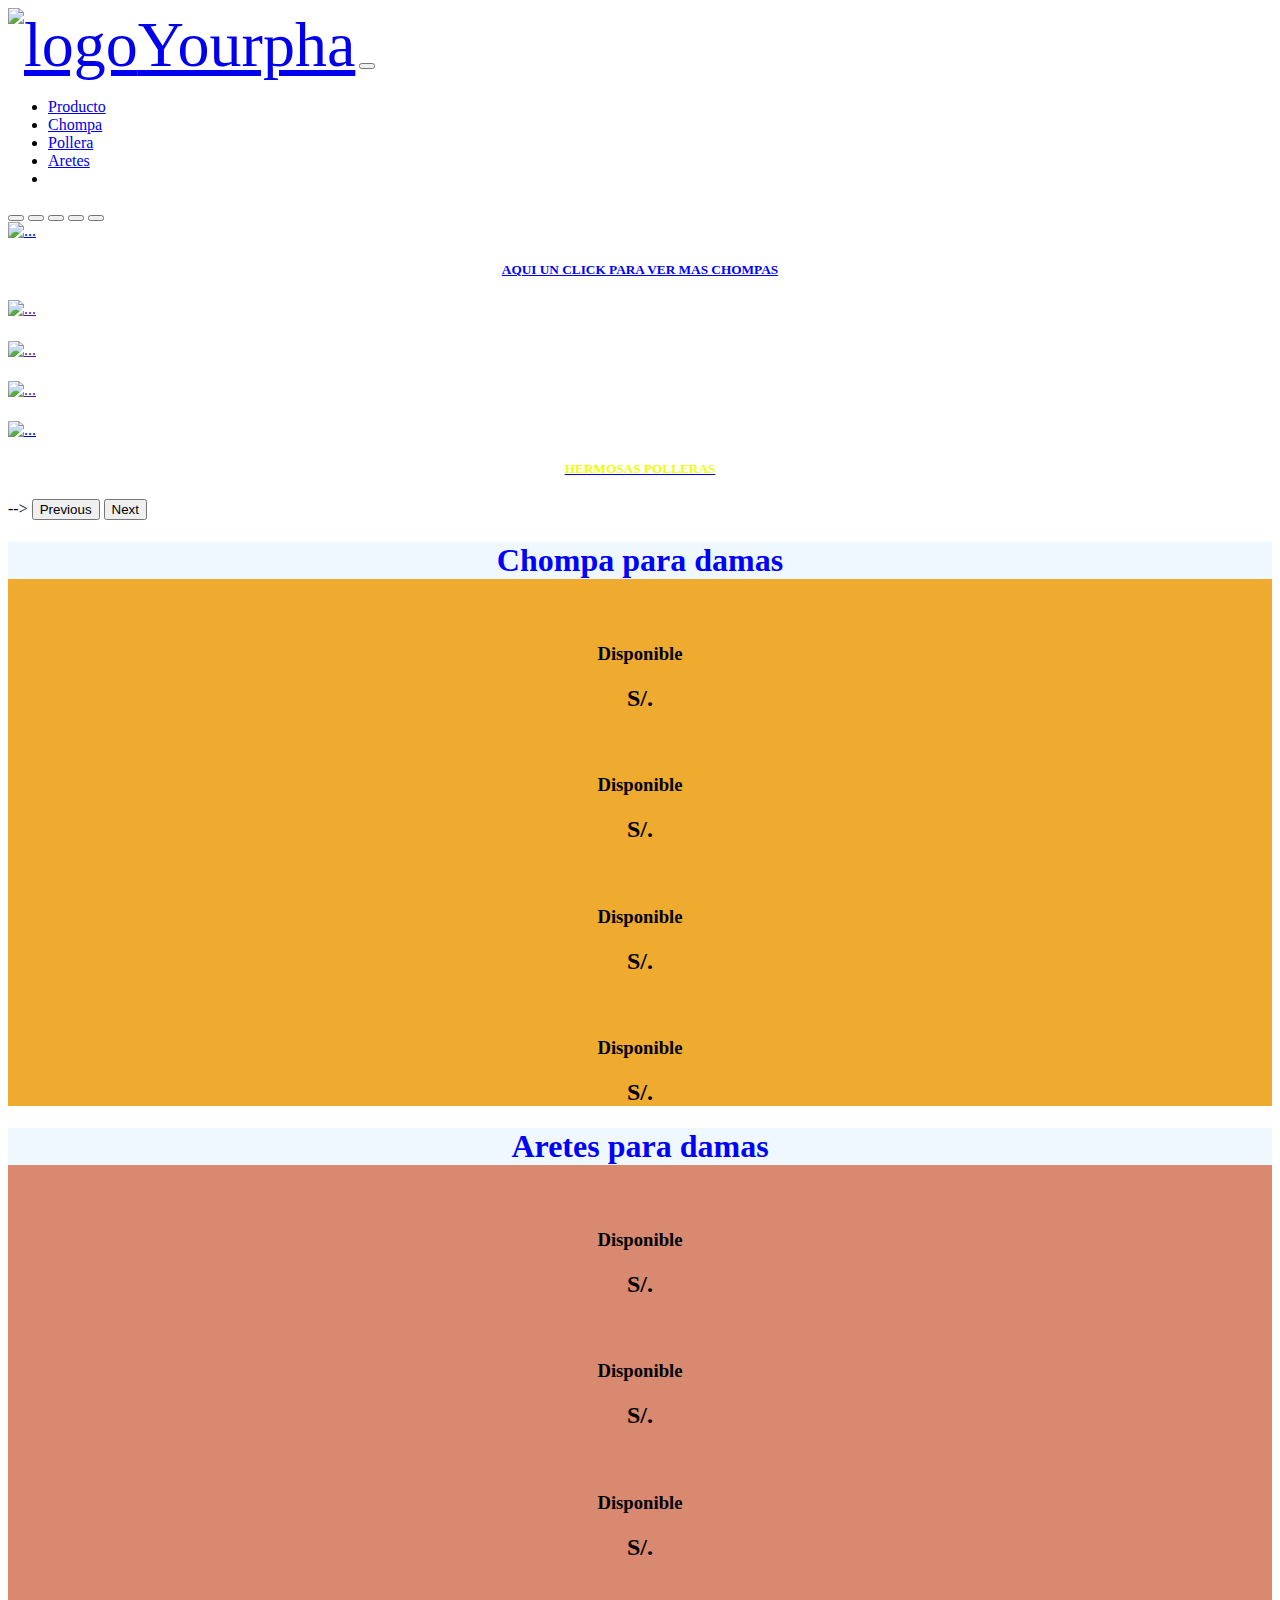
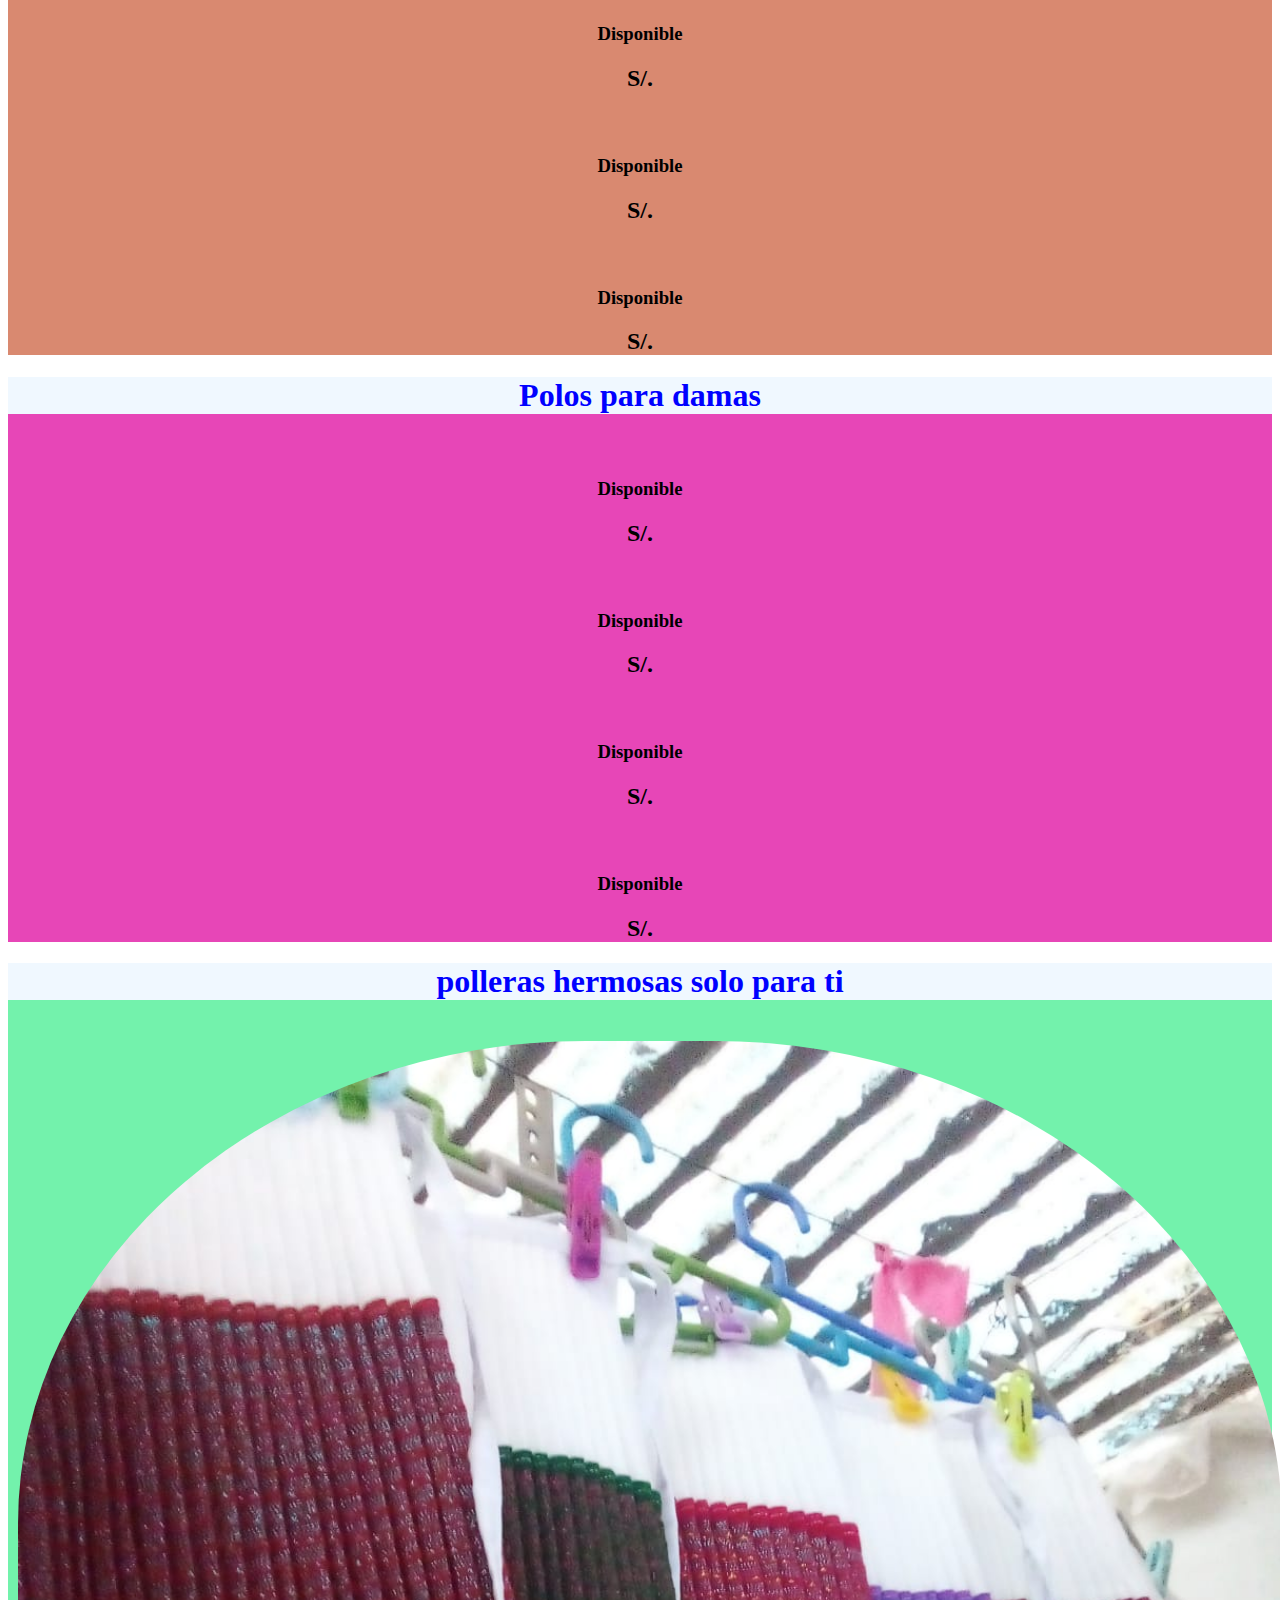
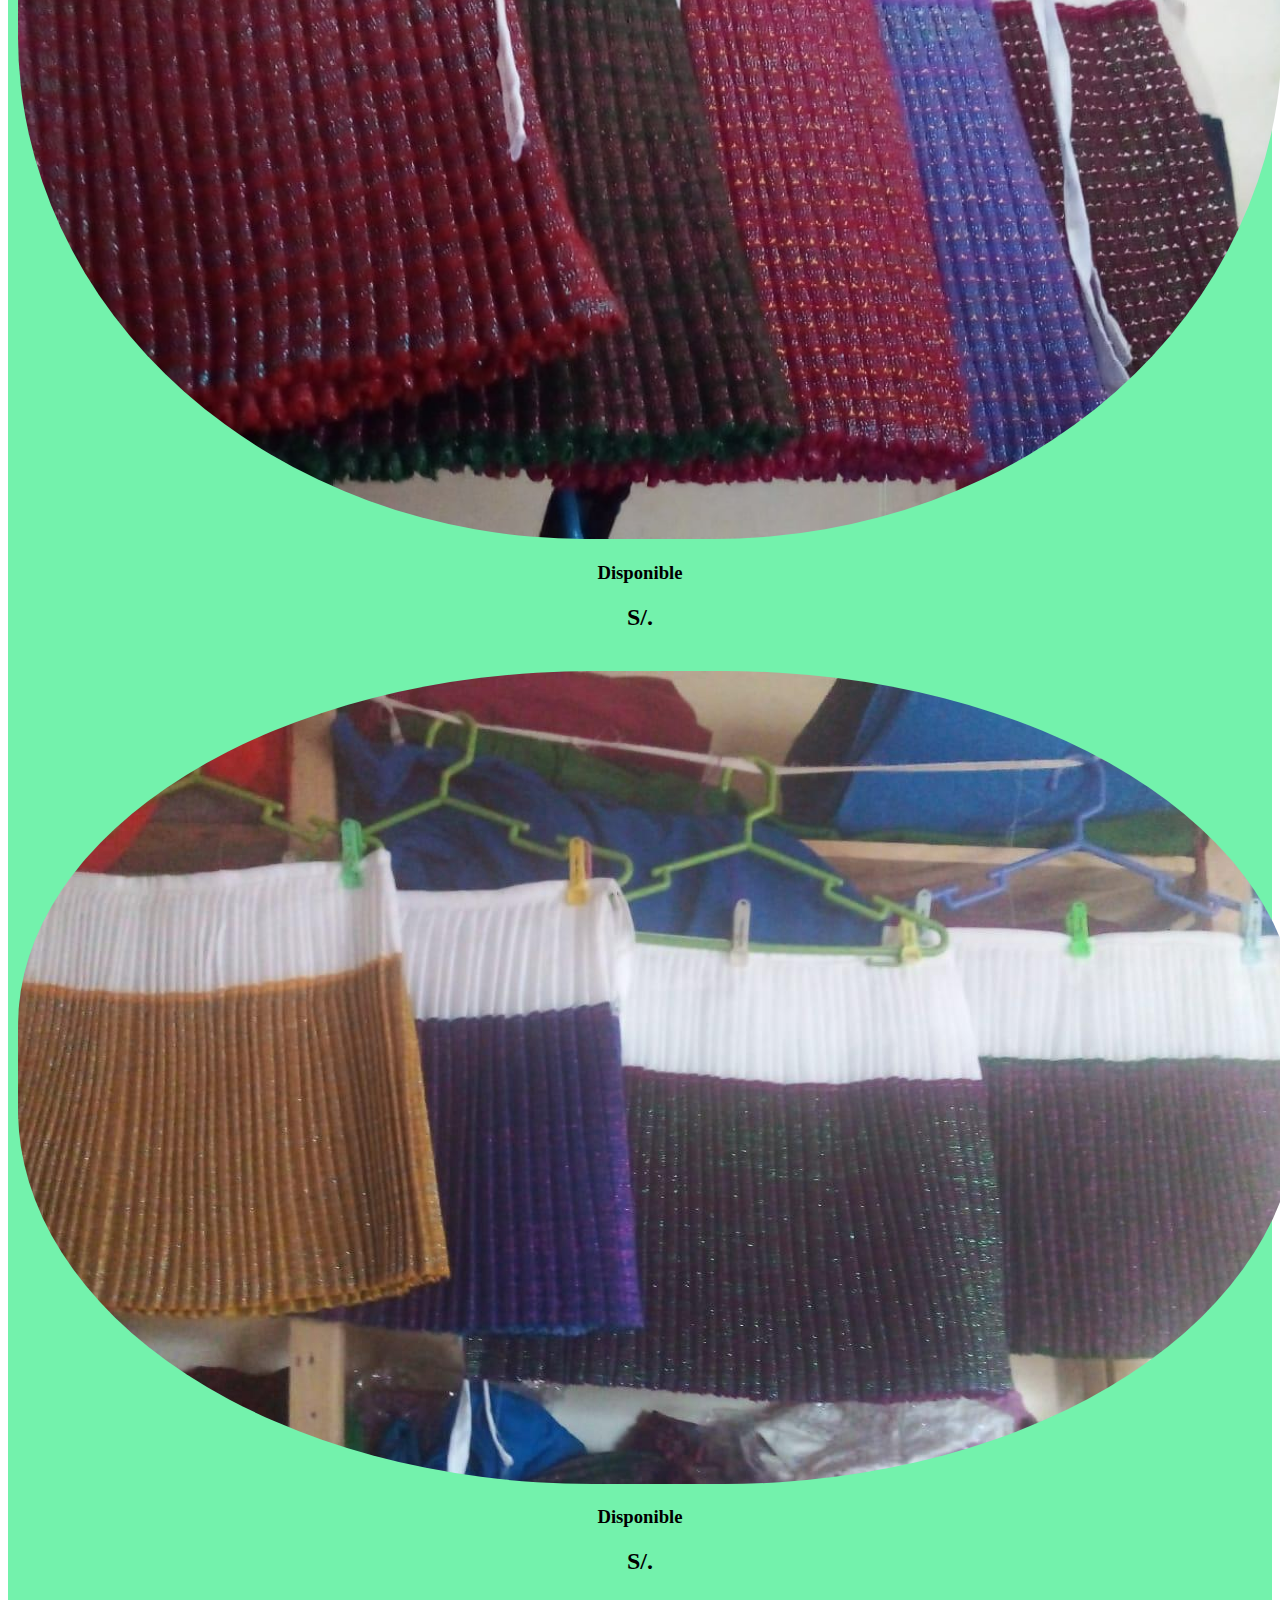
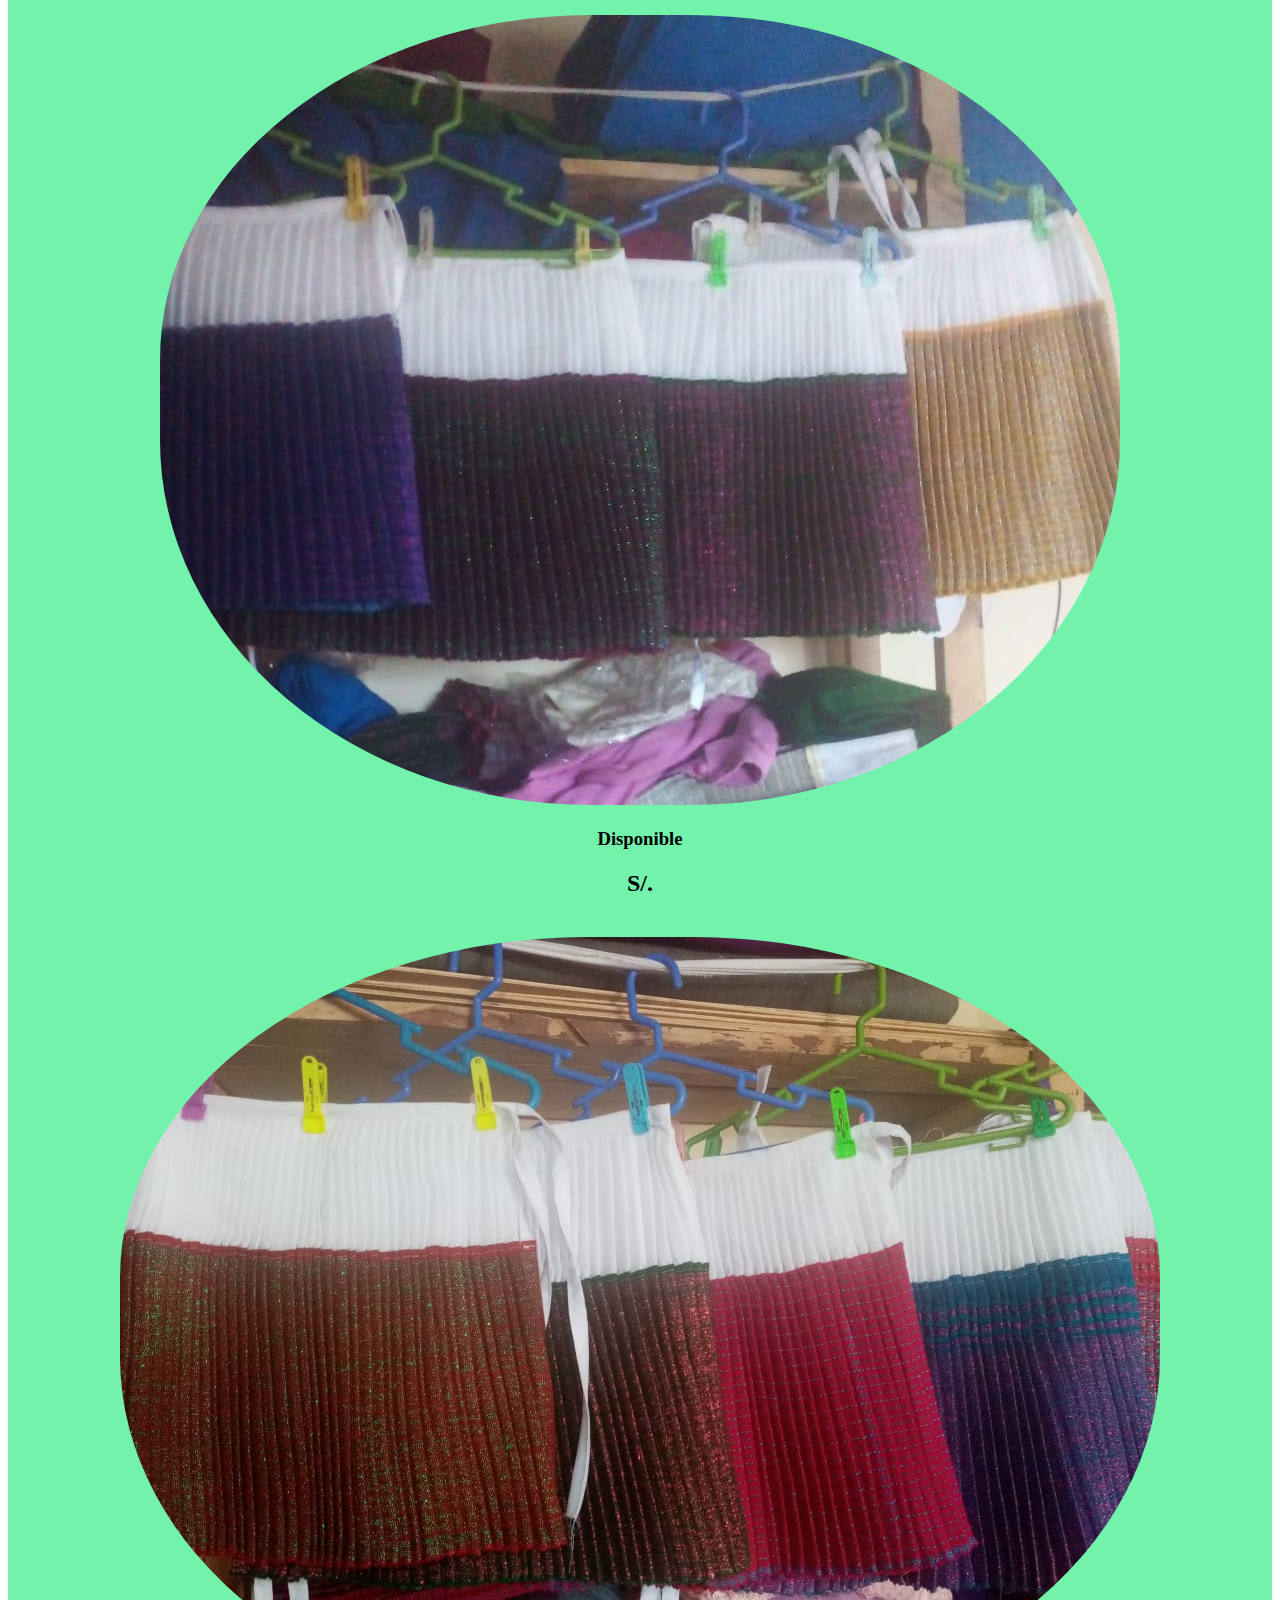
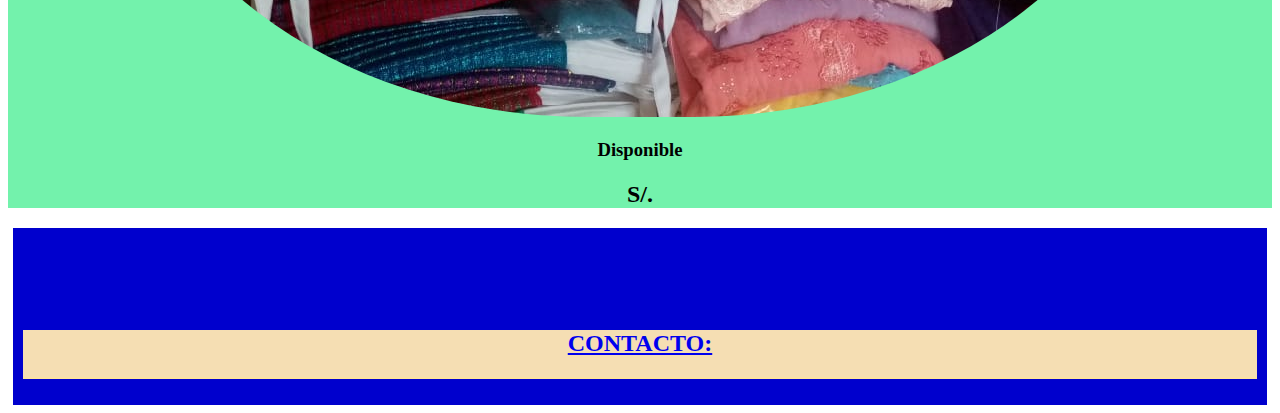
==== index.html @ d478d885 "Update index.html" ====
<!DOCTYPE html>
<html lang="en">
<head>
    <meta charset="UTF-8">
    <meta http-equiv="X-UA-Compatible" content="IE=edge">
    <meta name="viewport" content="width=device-width, initial-scale=1.0">
    <title>TU_FA</title>
    <link rel="stylesheet" href="index.css">

    <link href="https://cdn.jsdelivr.net/npm/bootstrap@5.2.2/dist/css/bootstrap.min.css" rel="stylesheet" integrity="sha384-Zenh87qX5JnK2Jl0vWa8Ck2rdkQ2Bzep5IDxbcnCeuOxjzrPF/et3URy9Bv1WTRi" crossorigin="anonymous">
    <script src="https://cdn.jsdelivr.net/npm/bootstrap@5.2.2/dist/js/bootstrap.bundle.min.js" integrity="sha384-OERcA2EqjJCMA+/3y+gxIOqMEjwtxJY7qPCqsdltbNJuaOe923+mo//f6V8Qbsw3" crossorigin="anonymous"></script>
    <link rel="stylesheet" href="https://cdn.jsdelivr.net/npm/bootstrap-icons@1.9.1/font/bootstrap-icons.css">



</head>
<body>
    <nav class="navbar navbar-expand-lg bg-light">
        <div class="container-fluid bg-warning">
            <a class="navbar-brand" href="index.html" style="font-size: 4em;"><img src="Img/logo.png" alt="logo">Yourpha</a>
            <button class="navbar-toggler" type="button" data-bs-toggle="collapse" data-bs-target="#navbarSupportedContent2" aria-controls="navbarSupportedContent2" aria-expanded="false" aria-label="Toggle navigation">
            <span class="navbar-toggler-icon"></span>
            </button>
          <header class="d-flex justify-content-center py-3 ">
              <div class="collapse navbar-collapse" id="navbarSupportedContent2">
                  <ul class="nav nav-pills" class="Menu" >
                      
                      <li class="nav-item dropdown"> <a href="produc.html" class="nav-link dropdown-toggle"
                      id="navbarProducto" role="button" data-bs-toggle="dropdown">Producto</a>
                       <!--<ul class="dropdown-producto dropdown-producto-dark" id="subMenu">
                        <li><a class="dropdown-item" href="blusa.html" class="nav-link">Blusa</a></li>
                        <li><a class="dropdown-item" href="zapato.html" class="nav-link">Zapato</a></li>
                        <li><a class="dropdown-item" href="pollera.html" class="nav-link">Pollera</a></li>
                       </ul>-->
                      </li>
                      <li class="nav-item"><a href="chompa.html" class="nav-link">Chompa</a></li>
                      <li class="nav-item"><a href="pollera.html" class="nav-link ">Pollera</a></li>
                      <li class="nav-item"><a href="aretes.html" class="nav-link">Aretes</a></li>
                      
                      <li class="nav-item"> <a href="https://wa.link/zk2ncd"><img src="Img/wasap.png" alt=""></a>
                  </li></ul>
              </div>
          </header>
        </div>
    </nav>
    <div class="container">

        <div id="carouselExampleCaptions" class="carousel slide" data-bs-ride="carousel">
            <div class="carousel-indicators">
              <button type="button" data-bs-target="#carouselExampleCaptions" data-bs-slide-to="0" class="active" aria-current="true" aria-label="Slide 1"></button>
              <button type="button" data-bs-target="#carouselExampleCaptions" data-bs-slide-to="1" aria-label="Slide 2"></button>
              <button type="button" data-bs-target="#carouselExampleCaptions" data-bs-slide-to="2" aria-label="Slide 3"></button>
              <button type="button" data-bs-target="#carouselExampleCaptions" data-bs-slide-to="3" aria-label="Slide 4"></button>
              <button type="button" data-bs-target="#carouselExampleCaptions" data-bs-slide-to="4" aria-label="Slide 5"></button>
            </div>
             <div class="carousel-inner">
              <div class="carousel-item active">
                <a href="chompa.html">  <img src="Img/5.jpg" class="d-block w-100" alt="...">
                  <div class="carousel-caption d-none d-md-block">
                    <h5 style="text-align: center; color:blue;" >AQUI UN CLICK PARA VER MAS CHOMPAS</h5>
                  </div>
                </a>  
              </div>
              <div class="carousel-item">
                <a href="">  <img src="Img/1.jpg" class="d-block w-100" alt="...">
                  <div class="carousel-caption d-none d-md-block">
                    <h5></h5>
                  </div>

                </a>
              </div>
              <div class="carousel-item">
                
                  <a href="" ><img src="Img/2.jpg" class="d-block w-100" alt="...">
                    <div class="carousel-caption d-none d-md-block text-white"> 
                    <h5></h5>
                    </div>
                  </a>
              </div>
              <div class="carousel-item">
                <a href=""> <img src="Img/3.jpg" class="d-block w-100" alt="...">
                  <div class="carousel-caption d-none d-md-block">
                    <h5></h5>
                  </div>
                </a>
                  
              </div>
                <div class="carousel-item ">
                  <a href="pollera.html">  <img src="Img/4.jpg" class="d-block w-100" alt="...">
                  
                    <div class="carousel-caption d-none d-md-block">
                      <h5 style="text-align: center; color:#eeff00;">HERMOSAS POLLERAS</h5>
                    </div>
                  </a> 
                </div>
            </div>
           <!-- <div class="carousel-inner">
             <div class="carousel-item active">
                <a href="chompa.html">  <img src="Img/4.jpg" class="d-block w-100" alt="...">
                
                  <div class="carousel-caption d-none d-md-block">
                    <h5 style="text-align: center; color:blue;" >AQUI UN CLICK PARA VER MAS CHOMPAS</h5>
                  </div>
                  </a>
      
                  
              </div>
            </div>
            
             
              <div class="carousel-item">
                <a href="">  <img src="Img/1.jpg" class="d-block w-100" alt="...">
                
                  <div class="carousel-caption d-none d-md-block">
                    <h5></h5>

                </div>

              </a>
              </div>
              <div class="carousel-item">
                
                  <a href="" ><img src="Img/2.jpg" class="d-block w-100" alt="...">
                    <div class="carousel-caption d-none d-md-block text-white"> 
                    <h5></h5>
                    </div>
                  </a>
              </div>
              <div class="carousel-item">
                <a href=""> <img src="Img/3.jpg" class="d-block w-100" alt="...">
                  <div class="carousel-caption d-none d-md-block">
                    <h5></h5></a>
               
                  
                </div>
              </div>
              
             
                <div class="carousel-item ">
                  <a href="pollera.html">  <img src="Img/pollera/0115.jpeg" class="d-block w-100" alt="...">
                  
                    <div class="carousel-caption d-none d-md-block">
                      <h5 style="text-align: center; color:#eeff00;">HERMOSAS POLLERAS</h5>
                    </div>
                  </a>
        
                  
                </div>
             <!-- <div class="carousel-item active">
                <a href="">  <img src="Img/1.jpg" class="d-block w-100" alt="...">
                
                  <div class="carousel-caption d-none d-md-block">
                    <h5></h5>
                </a>
      
                </div>
              </div>
              <div class="carousel-item">
                
                  <a href="" ><img src="Img/2.jpg" class="d-block w-100" alt="...">
                    <div class="carousel-caption d-none d-md-block text-white"> 
                    <h5></h5>
                    </a>
            
                </div>
              </div>
              <div class="carousel-item">
                <a href=""> <img src="Img/3.jpg" class="d-block w-100" alt="...">
                  <div class="carousel-caption d-none d-md-block">
                    <h5></h5></a>
               
                  
                </div>
              </div>-->
              
            </div>-->
            <button class="carousel-control-prev" type="button" data-bs-target="#carouselExampleCaptions" data-bs-slide="prev">
              <span class="carousel-control-prev-icon" aria-hidden="true"></span>
              <span class="visually-hidden">Previous</span>
            </button>
            <button class="carousel-control-next" type="button" data-bs-target="#carouselExampleCaptions" data-bs-slide="next">
              <span class="carousel-control-next-icon" aria-hidden="true"></span>
              <span class="visually-hidden">Next</span>
            </button>
        </div>
    </div>
    <section class="container sproduct my-5 pt-5" id="chompa">
      <h1> Chompa para damas </h1>
      <div class="row mt-5">
          <div class="col-lg-3 col-md-12 col-12">
              <img class="img-fluid w-100" src="Img/chompa/2.jpeg" id="MainImg" alt="">
              <h3>Disponible</h3>
              <h2>S/. </h2>
              
          </div>
         <!-- <div onclick="window.location.href='chompa.html';"  class="col-lg-3 col-md-12 col-12">
            <img class="img-fluid w-100" src="Img/chompa/3.jpeg" id="MainImg" alt="">
            <h3>Disponible</h3>
            <h2>S/. </h2>
            
        </div>-->
        <div onclick="window.location.href='chompa.html';"  class="col-lg-3 col-md-12 col-12">
          <img class="img-fluid w-100" src="Img/chompa/4.jpeg" id="MainImg" alt="">
          <h3>Disponible</h3>
          <h2>S/. </h2>
          
      </div>
      <div onclick="window.location.href='chompa.html';"  class="col-lg-3 col-md-12 col-12">
        <img class="img-fluid w-100" src="Img/chompa/5.jpeg" id="MainImg" alt="">
        <h3>Disponible</h3>
        <h2>S/. </h2>
        
    </div>
   <!-- <div class="col-lg-3 col-md-12 col-12">
      <img class="img-fluid w-100" src="Img/chompa/6.jpeg" id="MainImg" alt="">
      <h3>Disponible</h3>
      <h2>S/. </h2>
      
  </div>-->
  <div class="col-lg-3 col-md-12 col-12">
    <img class="img-fluid w-100" src="Img/chompa/7.jpeg" id="MainImg" alt="">
    <h3>Disponible</h3>
    <h2>S/. </h2>
    
</div>
          
      </div>
  </section>
  <section class="container sproduct my-5 pt-5" id="aretes">
    <h1> Aretes para damas </h1>
    <div class="row mt-5">
        <div class="col-lg-3 col-md-12 col-12">
            <img class="img-fluid w-100" src="Img/aretes/1.jpeg" id="MainImg" alt="">
            <h3>Disponible</h3>
            <h2>S/. </h2>
            
        </div>
        <div class="col-lg-3 col-md-12 col-12">
          <img class="img-fluid w-100" src="Img/aretes/2.jpeg" id="MainImg" alt="">
          <h3>Disponible</h3>
          <h2>S/. </h2>
          
      </div>
      <div class="col-lg-3 col-md-12 col-12">
        <img class="img-fluid w-100" src="Img/aretes/3.jpeg" id="MainImg" alt="">
        <h3>Disponible</h3>
        <h2>S/. </h2>
        
    </div>
    <div class="col-lg-3 col-md-12 col-12">
      <img class="img-fluid w-100" src="Img/aretes/4.jpeg" id="MainImg" alt="">
      <h3>Disponible</h3>
      <h2>S/. </h2>
      
  </div>
  <div class="col-lg-3 col-md-12 col-12">
    <img class="img-fluid w-100" src="Img/aretes/5.jpeg" id="MainImg" alt="">
    <h3>Disponible</h3>
    <h2>S/. </h2>
    
</div>
<div class="col-lg-3 col-md-12 col-12">
  <img class="img-fluid w-100" src="Img/aretes/6.jpeg" id="MainImg" alt="">
  <h3>Disponible</h3>
  <h2>S/. </h2>
  
</div>
        
    </div>
</section>
<section class="container sproduct my-5 pt-5" id="polos">
  <h1> Polos para damas </h1>
  <div class="row mt-5">
     <!-- <div class="col-lg-3 col-md-12 col-12">
          <img class="img-fluid w-100" src="Img/polo/1.jpeg" id="MainImg" alt="">
          <h3>Disponible</h3>
          <h2>S/. </h2>
          
      </div>-->
      <div class="col-lg-3 col-md-12 col-12">
        <img class="img-fluid w-100" src="Img/polo/3.jpeg" id="MainImg" alt="">
        <h3>Disponible</h3>
        <h2>S/. </h2>
        
    </div>
    <div class="col-lg-3 col-md-12 col-12">
      <img class="img-fluid w-100" src="Img/polo/4.jpeg" id="MainImg" alt="">
      <h3>Disponible</h3>
      <h2>S/. </h2>
      
  </div>
 <!-- <div class="col-lg-3 col-md-12 col-12">
    <img class="img-fluid w-100" src="Img/polo/42.jpeg" id="MainImg" alt="">
    <h3>Disponible</h3>
    <h2>S/. </h2>
    
</div>-->
<div class="col-lg-3 col-md-12 col-12">
  <img class="img-fluid w-100" src="Img/polo/6.jpeg" id="MainImg" alt="">
  <h3>Disponible</h3>
  <h2>S/. </h2>
  
</div>
<div class="col-lg-3 col-md-12 col-12">
<img class="img-fluid w-100" src="Img/polo/11.jpeg" id="MainImg" alt="">
<h3>Disponible</h3>
<h2>S/. </h2>

</div>
      
  </div>
</section>
<section class="container sproduct my-5 pt-5" id="pollera">
  <h1> polleras hermosas solo para ti </h1>
  <div class="row mt-5">
      <div class="col-lg-3 col-md-12 col-12">
          <img class="img-fluid w-100" src="Img/pollera/0106.jpeg" id="MainImg" alt="" height="100%" width="100%">
          <h3>Disponible</h3>
          <h2>S/. </h2>
          
      </div>
      <div class="col-lg-3 col-md-12 col-12">
        <img class="img-fluid w-100" src="Img/pollera/0107.jpeg" id="MainImg" alt="">
        <h3>Disponible</h3>
        <h2>S/. </h2>
        
    </div>
    <div class="col-lg-3 col-md-12 col-12">
      <img class="img-fluid w-100" src="Img/pollera/0109.jpeg" id="MainImg" alt="">
      <h3>Disponible</h3>
      <h2>S/. </h2>
      
  </div>
  <div class="col-lg-3 col-md-12 col-12">
    <img class="img-fluid w-100" src="Img/pollera/0113.jpeg" id="MainImg" alt="">
    <h3>Disponible</h3>
    <h2>S/. </h2>
    
</div>


      
  </div>
</section>
    <footer class="footer">
      <div class="row ">
          <div class="row row-cols-1 row-cols-sm-2 row-cols-md-3 g- row-cols-md-4">
            <div class="col-s-3" id="logo">
              <div class=" btnHover">
                <a class="btnHover-link" href="zapato.html">
                  <img alt="" id="" src="imagen/doris-logo.jpg"  class="" alt="..." complete="complete">
                </a>
              </div>
            </div>
            <div class="col-s-3-6" id="logo">
              <div class=" btnHover">
                <a class="btnHover-link" href="pollera.html">
                  <img alt="" id="" src="Img/yessy-logo.jpg" class="" alt="..." complete="complete">
                </a>
              </div>
            </div>
            <div class="col-s-3-9" id="logo">
              <div class=" btnHover">
                <a class="btnHover-link" href="">
                  <img alt="" id="" src="imagen/cardif-logo.png" complete="complete">
                </a>
              </div>
            </div>
            <div class="col-s-3-12" id="logo">
              <div class="Contacto">
                <a class="btnHover-link" href="https://wa.link/336cmg">
                <h2 > CONTACTO:</h2>
                <p ></p> 
                </a>
              </div>
            </div>
          </div>
        </div>
      </footer>
</body>
</html>
---- index.css ----
.navbar li a :hover {
    background-color:white;

}
.navbar > li {
    float: left;
}
.navbar li ul {
    display:none;
    position: absolute;
    min-width: 140px;
}
.navbar li:hover > ul{
    display: block;
}
.sproduct{
    display: flex;
    justify-content: space-between;
}
/*.sproduct {
    background: hsl(39, 85%, 56%);
    text-align: center;
    display: block;
}*/
.sproduct h1 {
    color: blue;
    background: aliceblue;
}

.container .row .col-md-12:hover{
    background-color: rgb(245, 248, 68);
    border-radius: 5%;
}
#chompa {
    background: hsl(39, 85%, 56%);
    text-align: center;
    display: block;
    cursor: pointer;
   
    
}
#aretes {
    background: hwb(14 44% 15%);
    text-align: center;
    display: block;
    cursor: pointer;
   
    
}
#pollera {
    background: hwb(147 45% 5%);
    text-align: center;
    display: block;
    cursor: pointer;
    
    
}
#polos {
    background: hsl(318, 77%, 59%);
    text-align: center;
    display: block;
    cursor: pointer;
    
    
}
/*#polos {
    background: hsl(305, 84%, 70%);
    text-align: center;
    display: block;
    cursor: pointer;
    
    
}*/
.img-fluid{
    border-radius: 45%;
    background-position: 5%;
    padding: 20px 10px 0px 10px;
    
}
.footer{
    background-color: mediumblue;
    padding: 10px 10px;
    margin: 5px 5px;
}
.footer img {
    position: relative;
    padding: 10px 10px;
    width: auto;
    height: auto;
    max-height: 100px;
    
   
    
}

.Contacto{
    
    background: wheat;
    
}
.footer .Contacto p {
    
    background: wheat;
    
}
.footer #logo {
    display: block;
    justify-content: center;
    text-align: center;
}

p {
    padding: 0;
    background: white;
    color:blue;
    border: 1px solid #fce29f;
    border-radius: .2em;
}
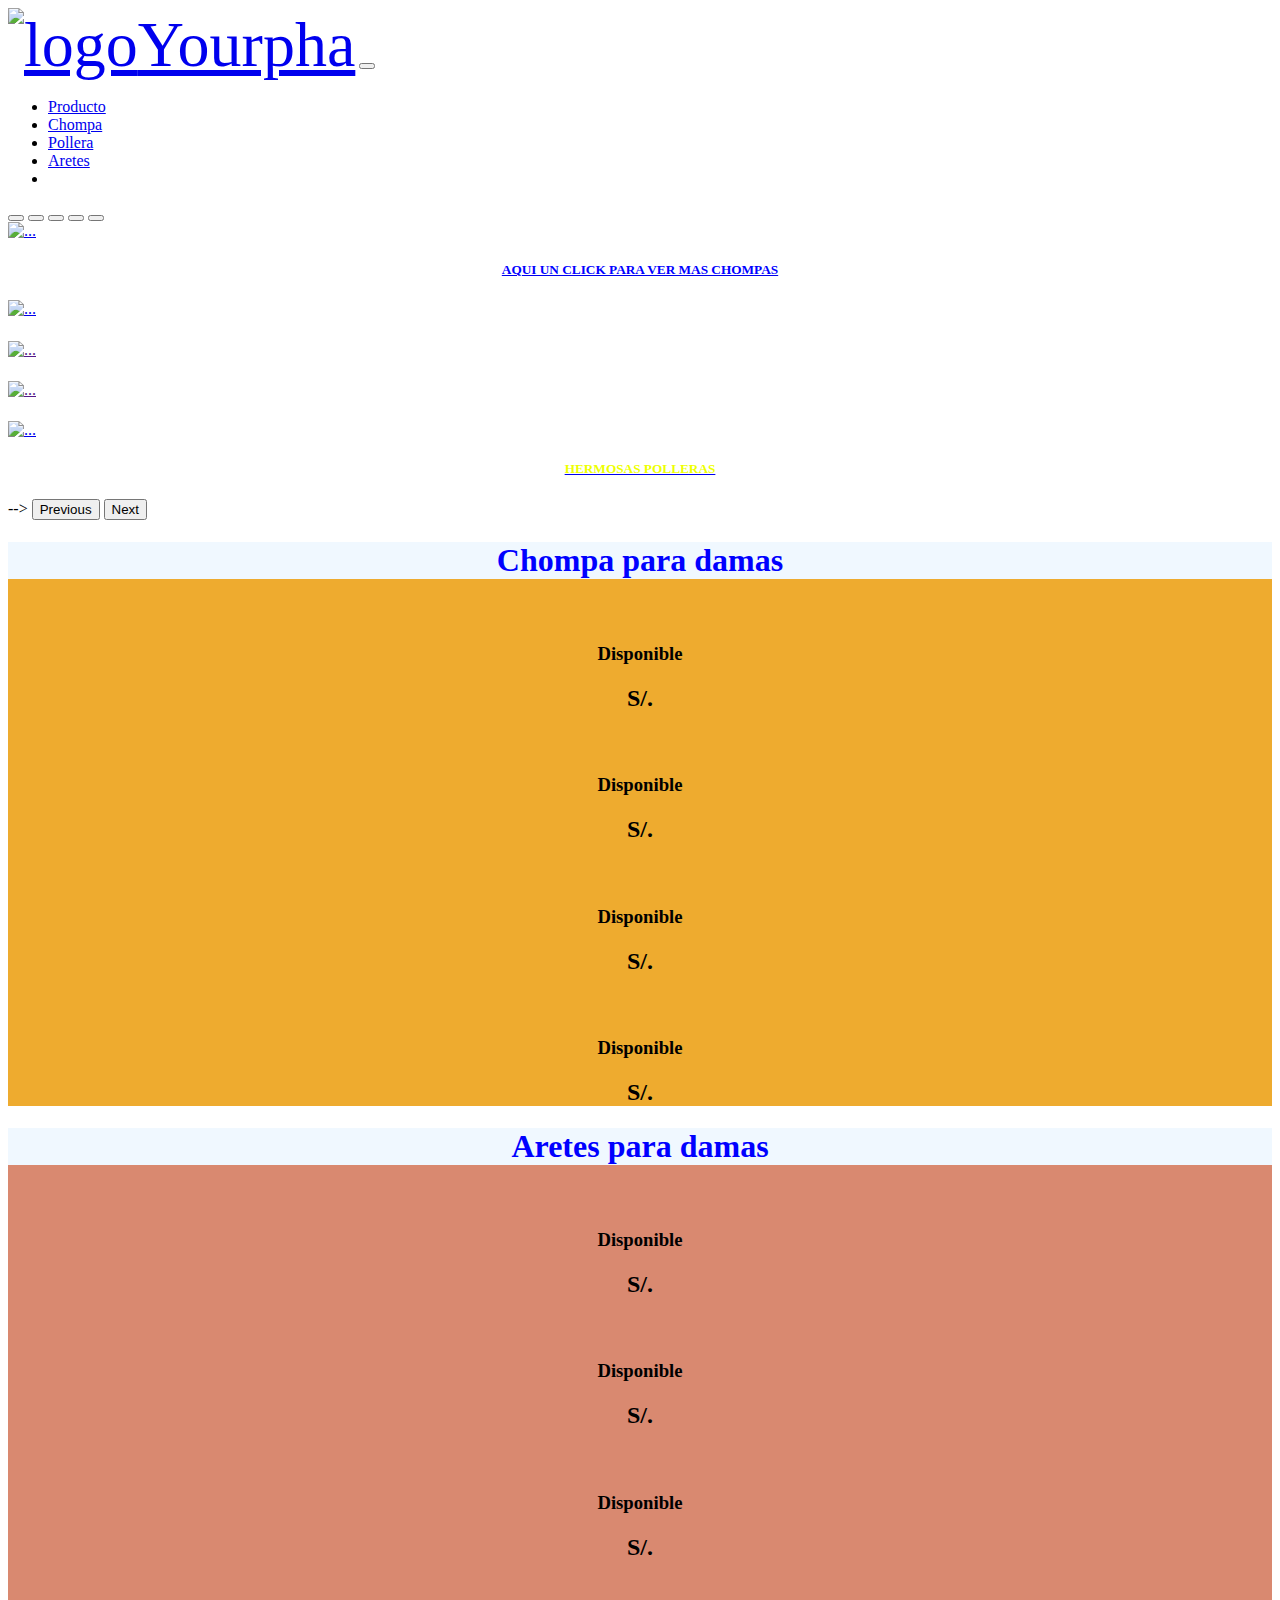
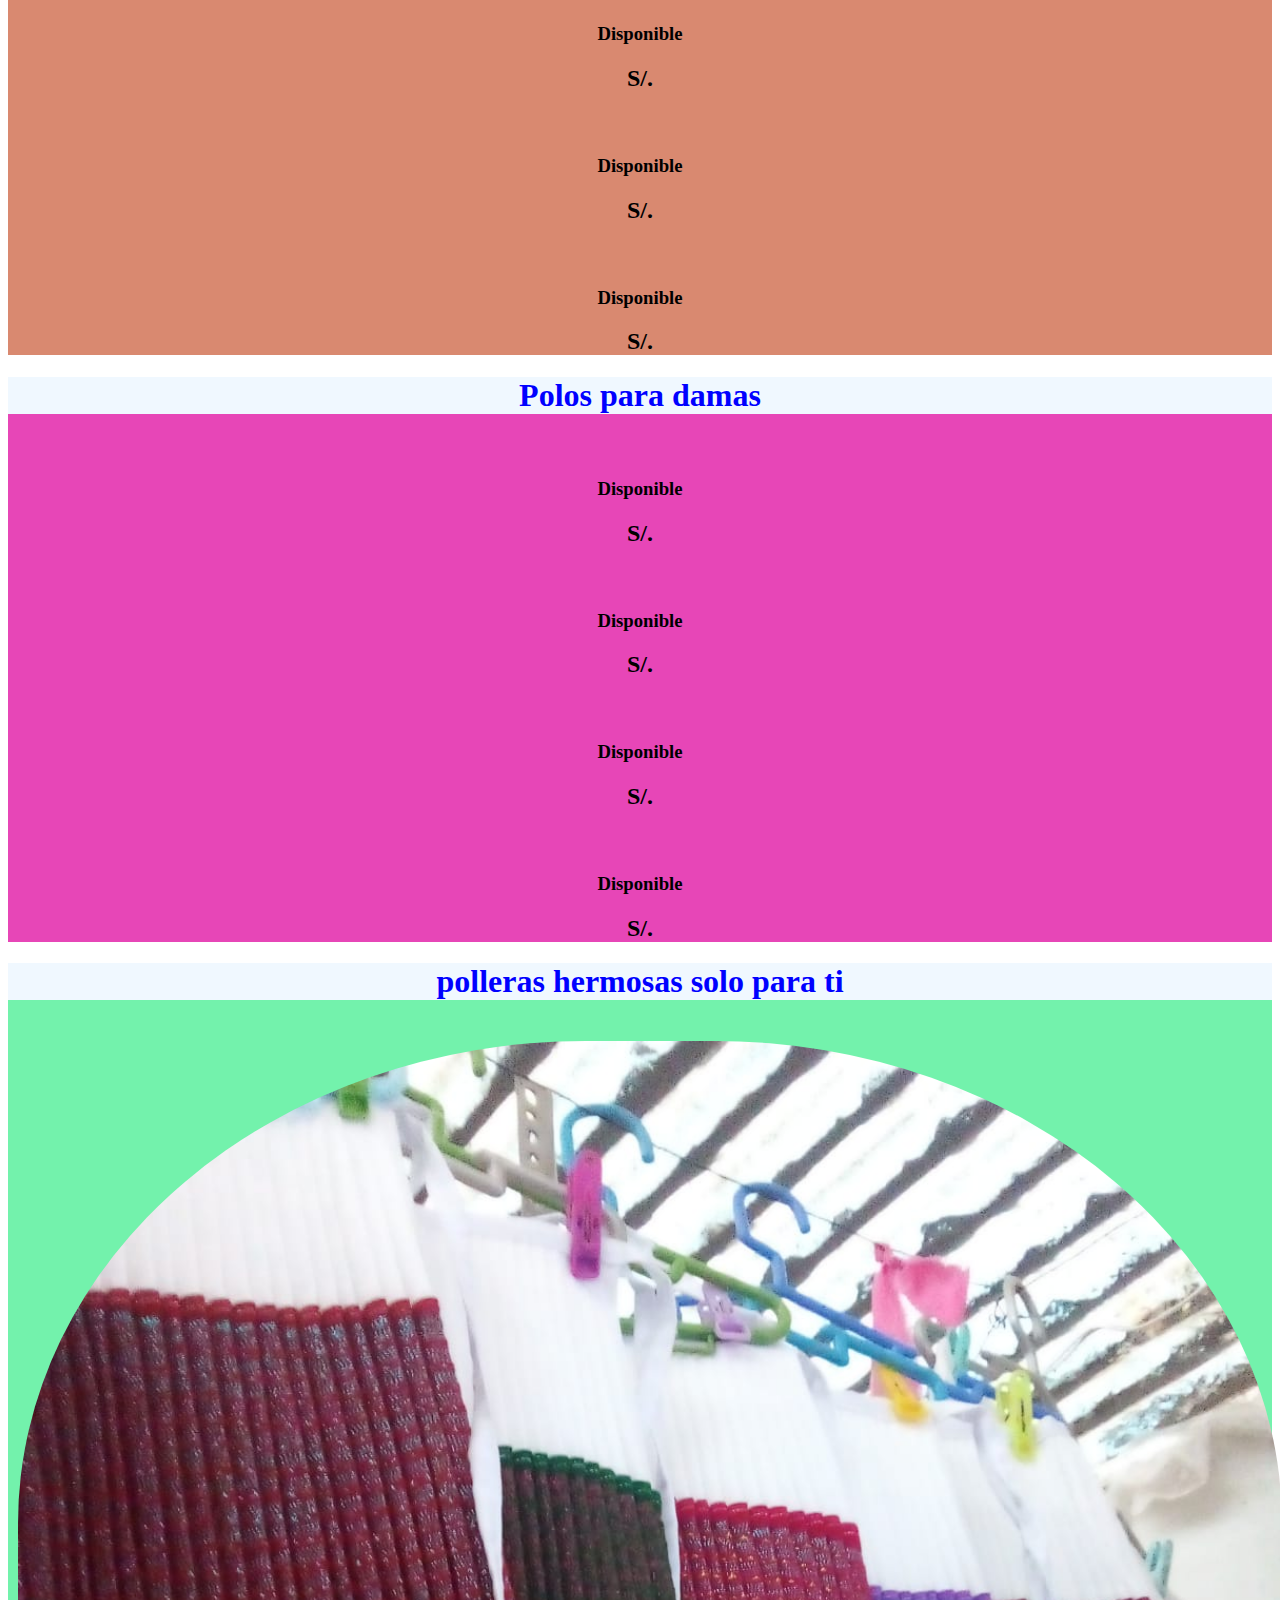
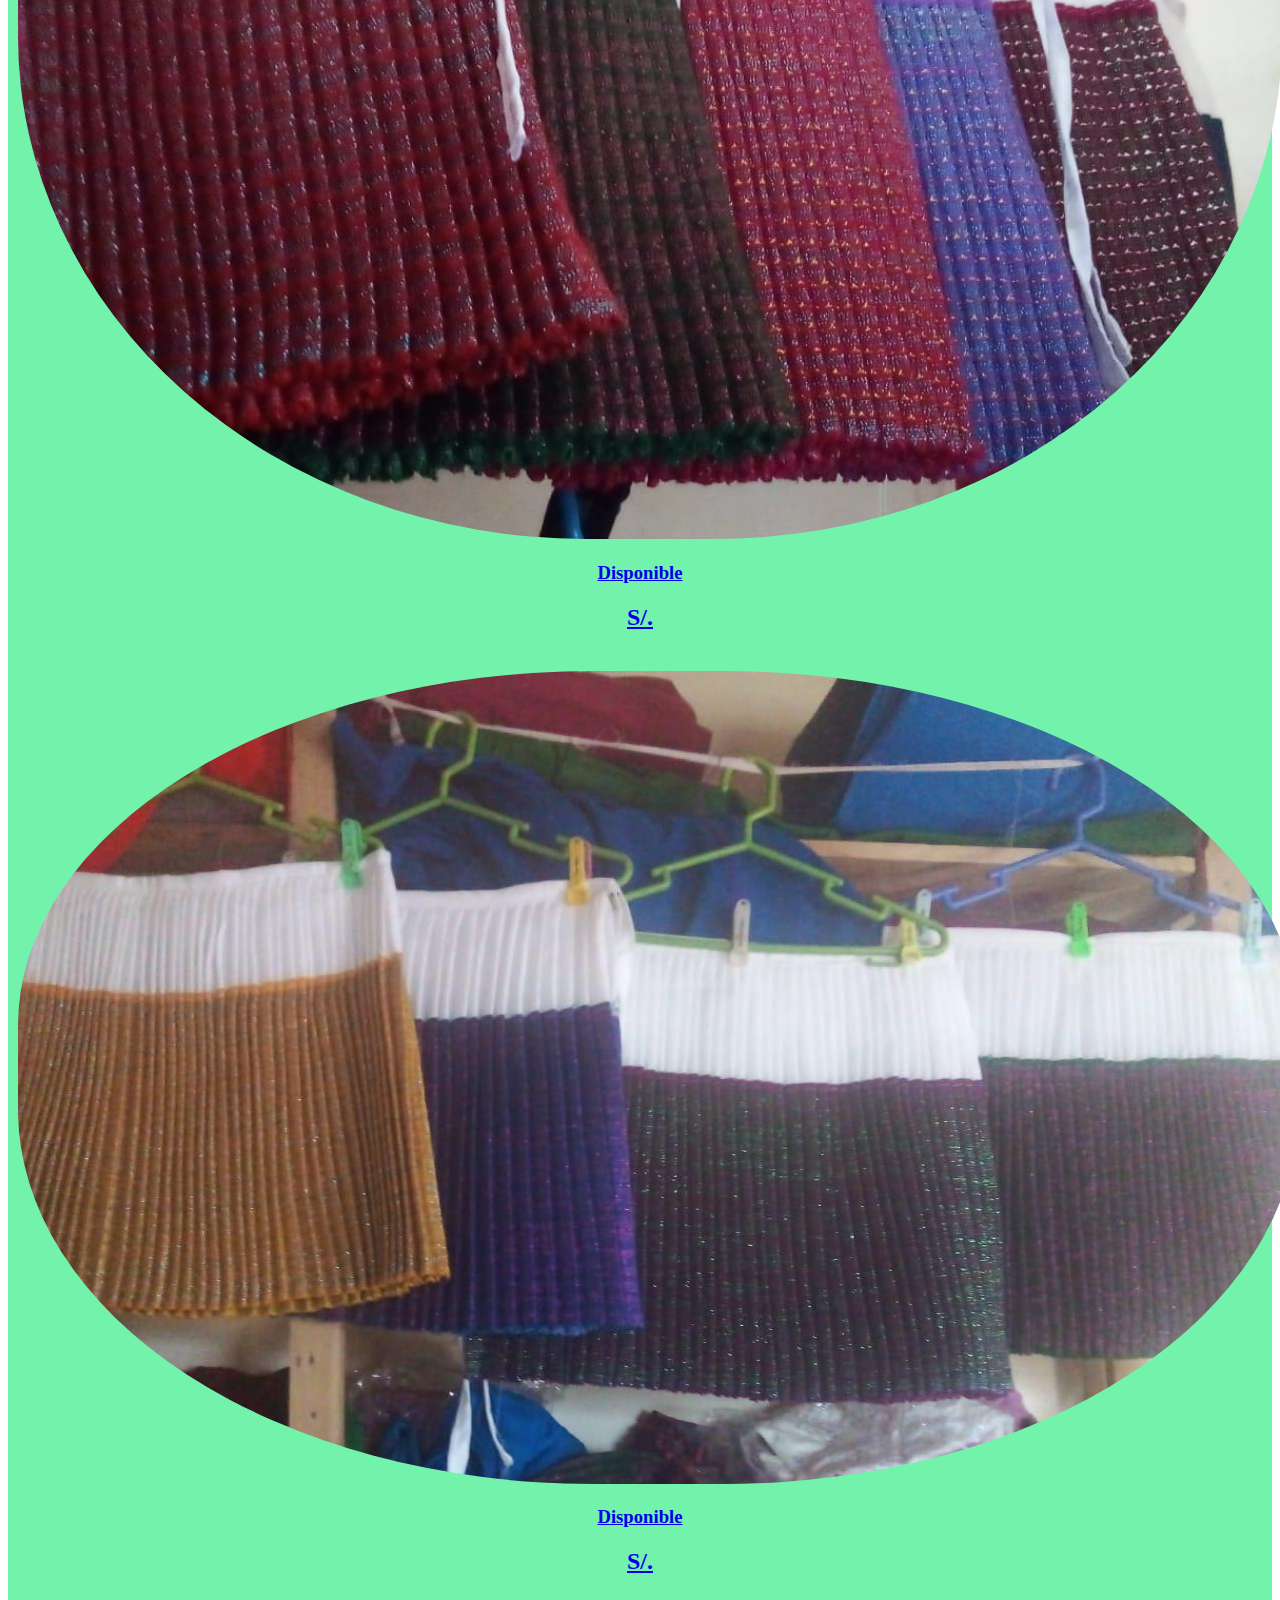
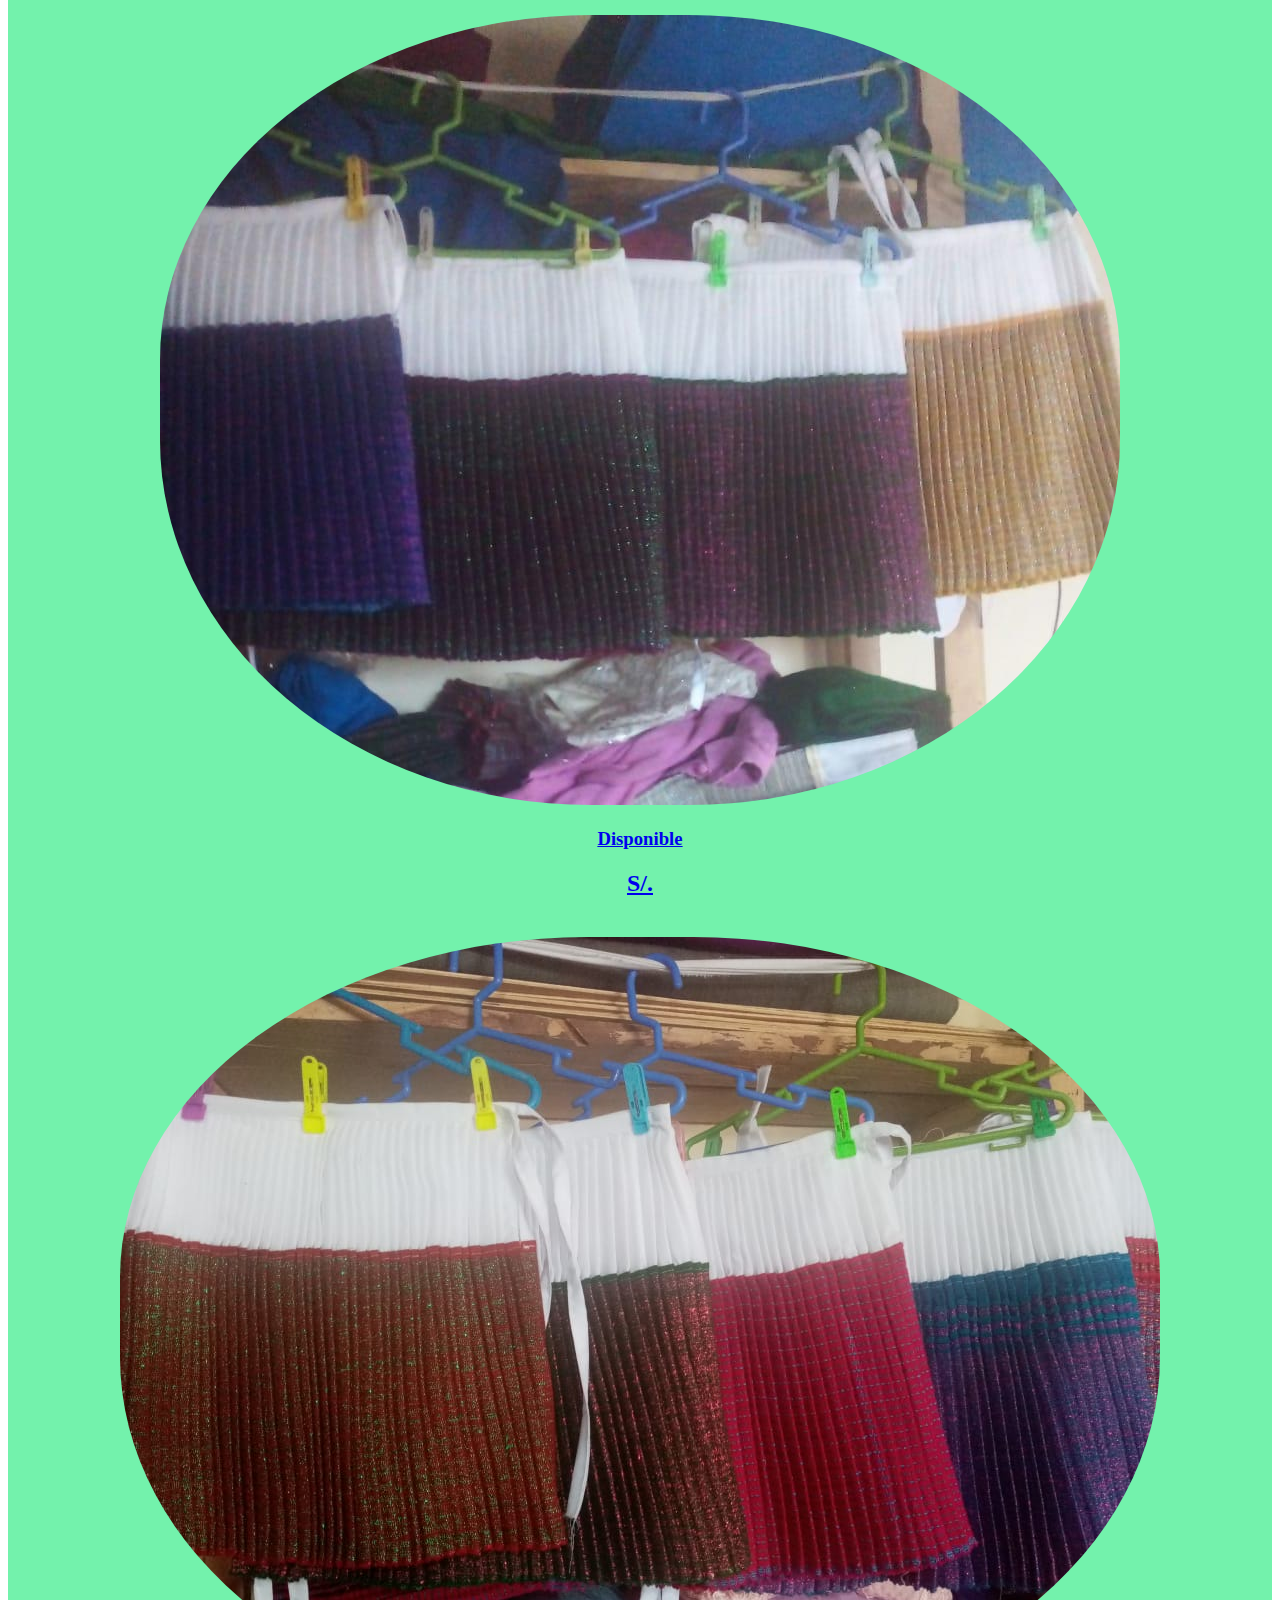
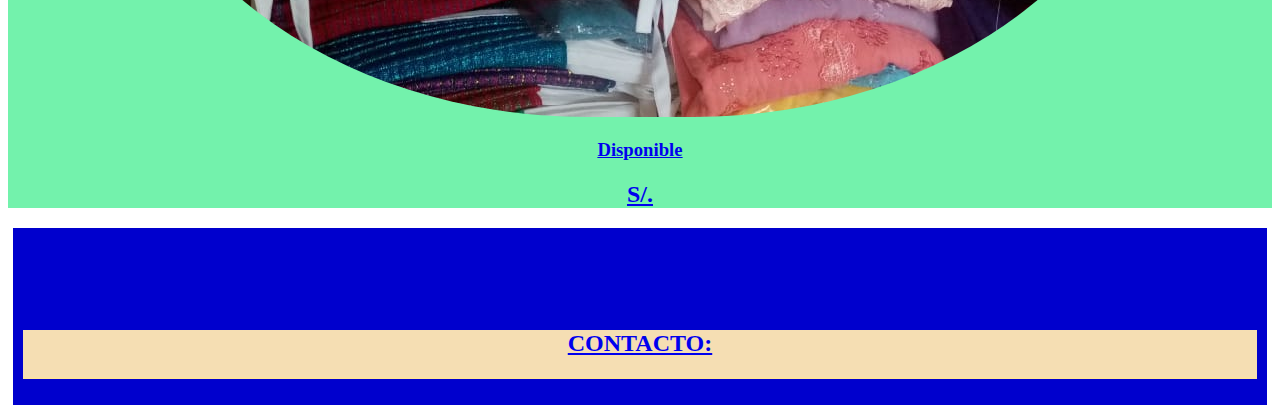
==== commit 64cdd5a4: "Update index.html" ====
--- a/index.html
+++ b/index.html
@@ -62,7 +62,7 @@
                 </a>  
               </div>
               <div class="carousel-item">
-                <a href="">  <img src="Img/1.jpg" class="d-block w-100" alt="...">
+                <a href="polos.html">  <img src="Img/1.jpg" class="d-block w-100" alt="...">
                   <div class="carousel-caption d-none d-md-block">
                     <h5></h5>
                   </div>
@@ -187,7 +187,7 @@
     <section class="container sproduct my-5 pt-5" id="chompa">
       <h1> Chompa para damas </h1>
       <div class="row mt-5">
-          <div class="col-lg-3 col-md-12 col-12">
+          <div onclick="window.location.href='chompa.html';" class="col-lg-3 col-md-12 col-12">
               <img class="img-fluid w-100" src="Img/chompa/2.jpeg" id="MainImg" alt="">
               <h3>Disponible</h3>
               <h2>S/. </h2>
@@ -277,13 +277,13 @@
           <h2>S/. </h2>
           
       </div>-->
-      <div class="col-lg-3 col-md-12 col-12">
+      <div onclick="window.location.href='chompa.html';" class="col-lg-3 col-md-12 col-12">
         <img class="img-fluid w-100" src="Img/polo/3.jpeg" id="MainImg" alt="">
         <h3>Disponible</h3>
         <h2>S/. </h2>
         
     </div>
-    <div class="col-lg-3 col-md-12 col-12">
+    <div onclick="window.location.href='chompa.html';" class="col-lg-3 col-md-12 col-12">
       <img class="img-fluid w-100" src="Img/polo/4.jpeg" id="MainImg" alt="">
       <h3>Disponible</h3>
       <h2>S/. </h2>
@@ -295,13 +295,13 @@
     <h2>S/. </h2>
     
 </div>-->
-<div class="col-lg-3 col-md-12 col-12">
+<div onclick="window.location.href='chompa.html';" class="col-lg-3 col-md-12 col-12">
   <img class="img-fluid w-100" src="Img/polo/6.jpeg" id="MainImg" alt="">
   <h3>Disponible</h3>
   <h2>S/. </h2>
   
 </div>
-<div class="col-lg-3 col-md-12 col-12">
+<div onclick="window.location.href='chompa.html';" class="col-lg-3 col-md-12 col-12">
 <img class="img-fluid w-100" src="Img/polo/11.jpeg" id="MainImg" alt="">
 <h3>Disponible</h3>
 <h2>S/. </h2>
@@ -314,28 +314,32 @@
   <h1> polleras hermosas solo para ti </h1>
   <div class="row mt-5">
       <div class="col-lg-3 col-md-12 col-12">
+          <a href="https://wa.link/zk2ncd">
           <img class="img-fluid w-100" src="Img/pollera/0106.jpeg" id="MainImg" alt="" height="100%" width="100%">
           <h3>Disponible</h3>
           <h2>S/. </h2>
-          
+          </a>
       </div>
       <div class="col-lg-3 col-md-12 col-12">
+          <a href="https://wa.link/zk2ncd">
         <img class="img-fluid w-100" src="Img/pollera/0107.jpeg" id="MainImg" alt="">
         <h3>Disponible</h3>
         <h2>S/. </h2>
-        
+        </a>
     </div>
     <div class="col-lg-3 col-md-12 col-12">
+        <a href="https://wa.link/zk2ncd">
       <img class="img-fluid w-100" src="Img/pollera/0109.jpeg" id="MainImg" alt="">
       <h3>Disponible</h3>
       <h2>S/. </h2>
-      
+      </a>
   </div>
   <div class="col-lg-3 col-md-12 col-12">
+      <a href="https://wa.link/zk2ncd">
     <img class="img-fluid w-100" src="Img/pollera/0113.jpeg" id="MainImg" alt="">
     <h3>Disponible</h3>
     <h2>S/. </h2>
-    
+    </a>
 </div>
 
 
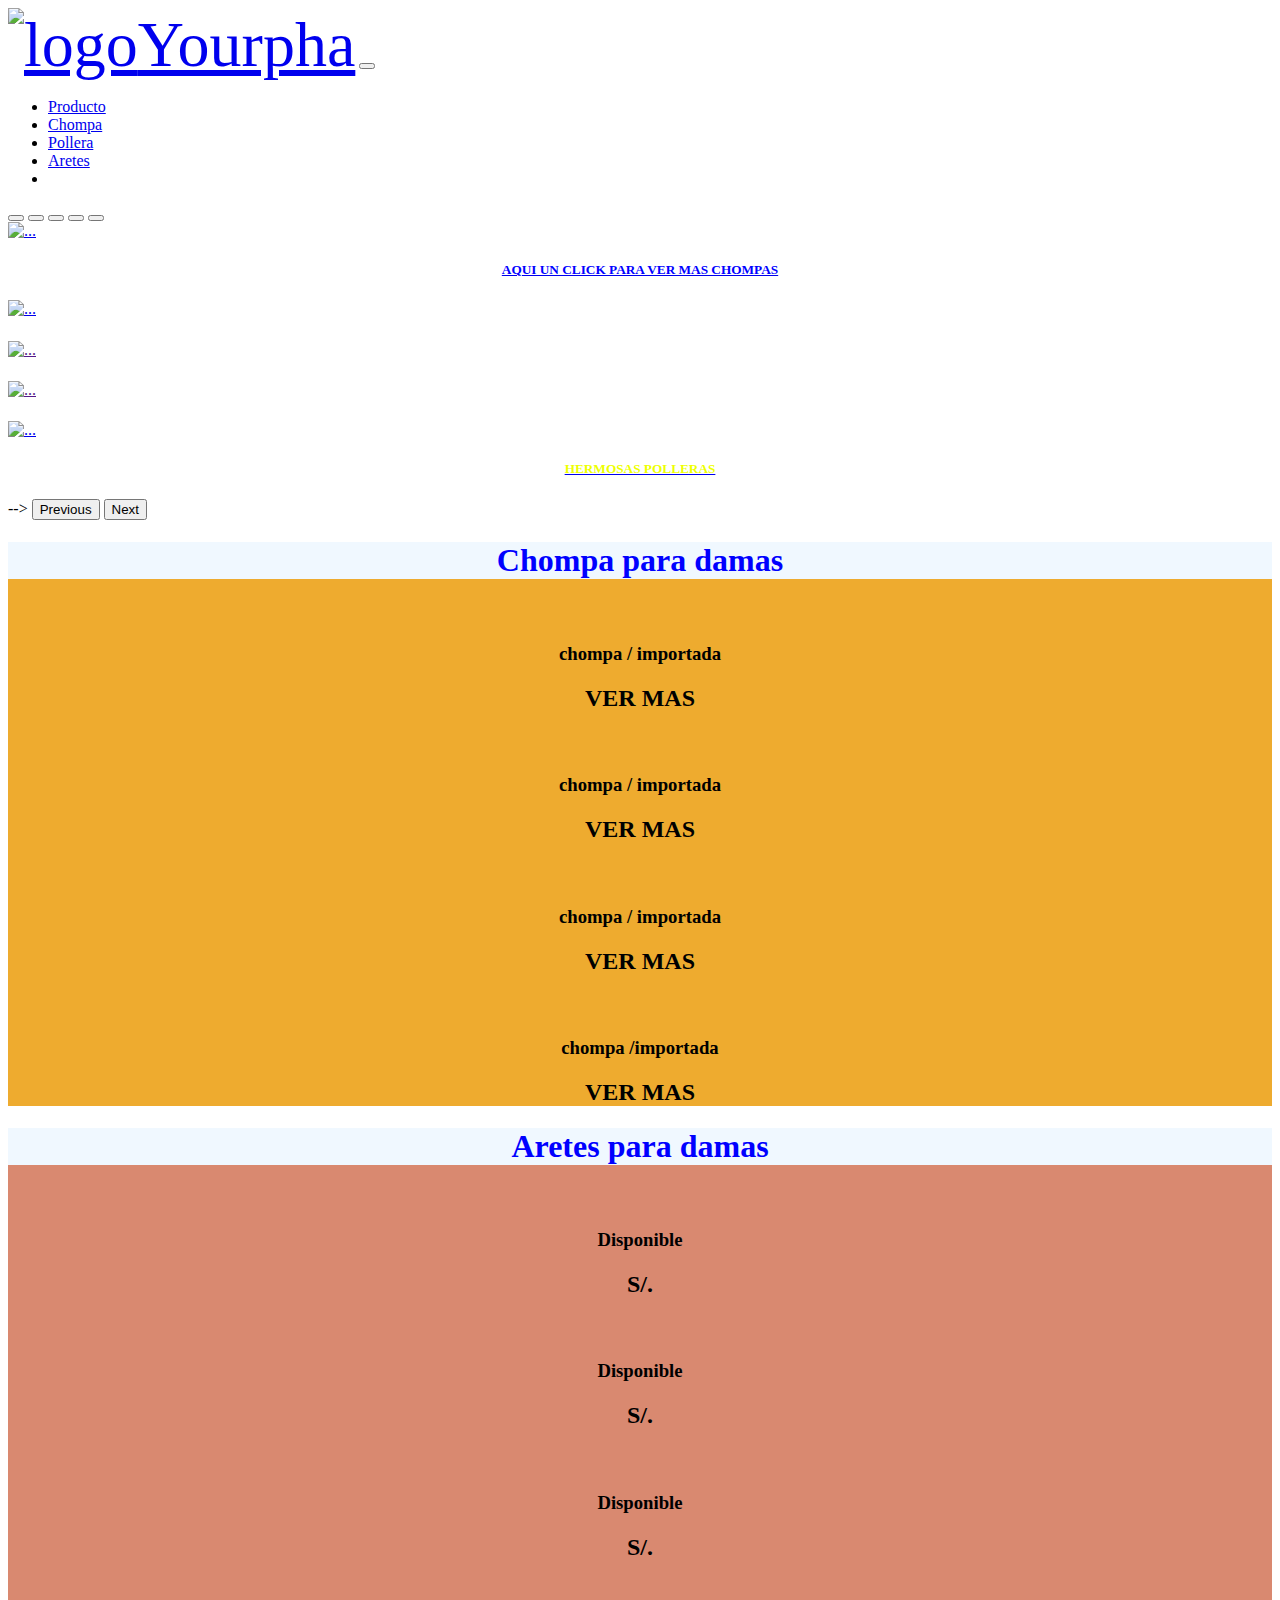
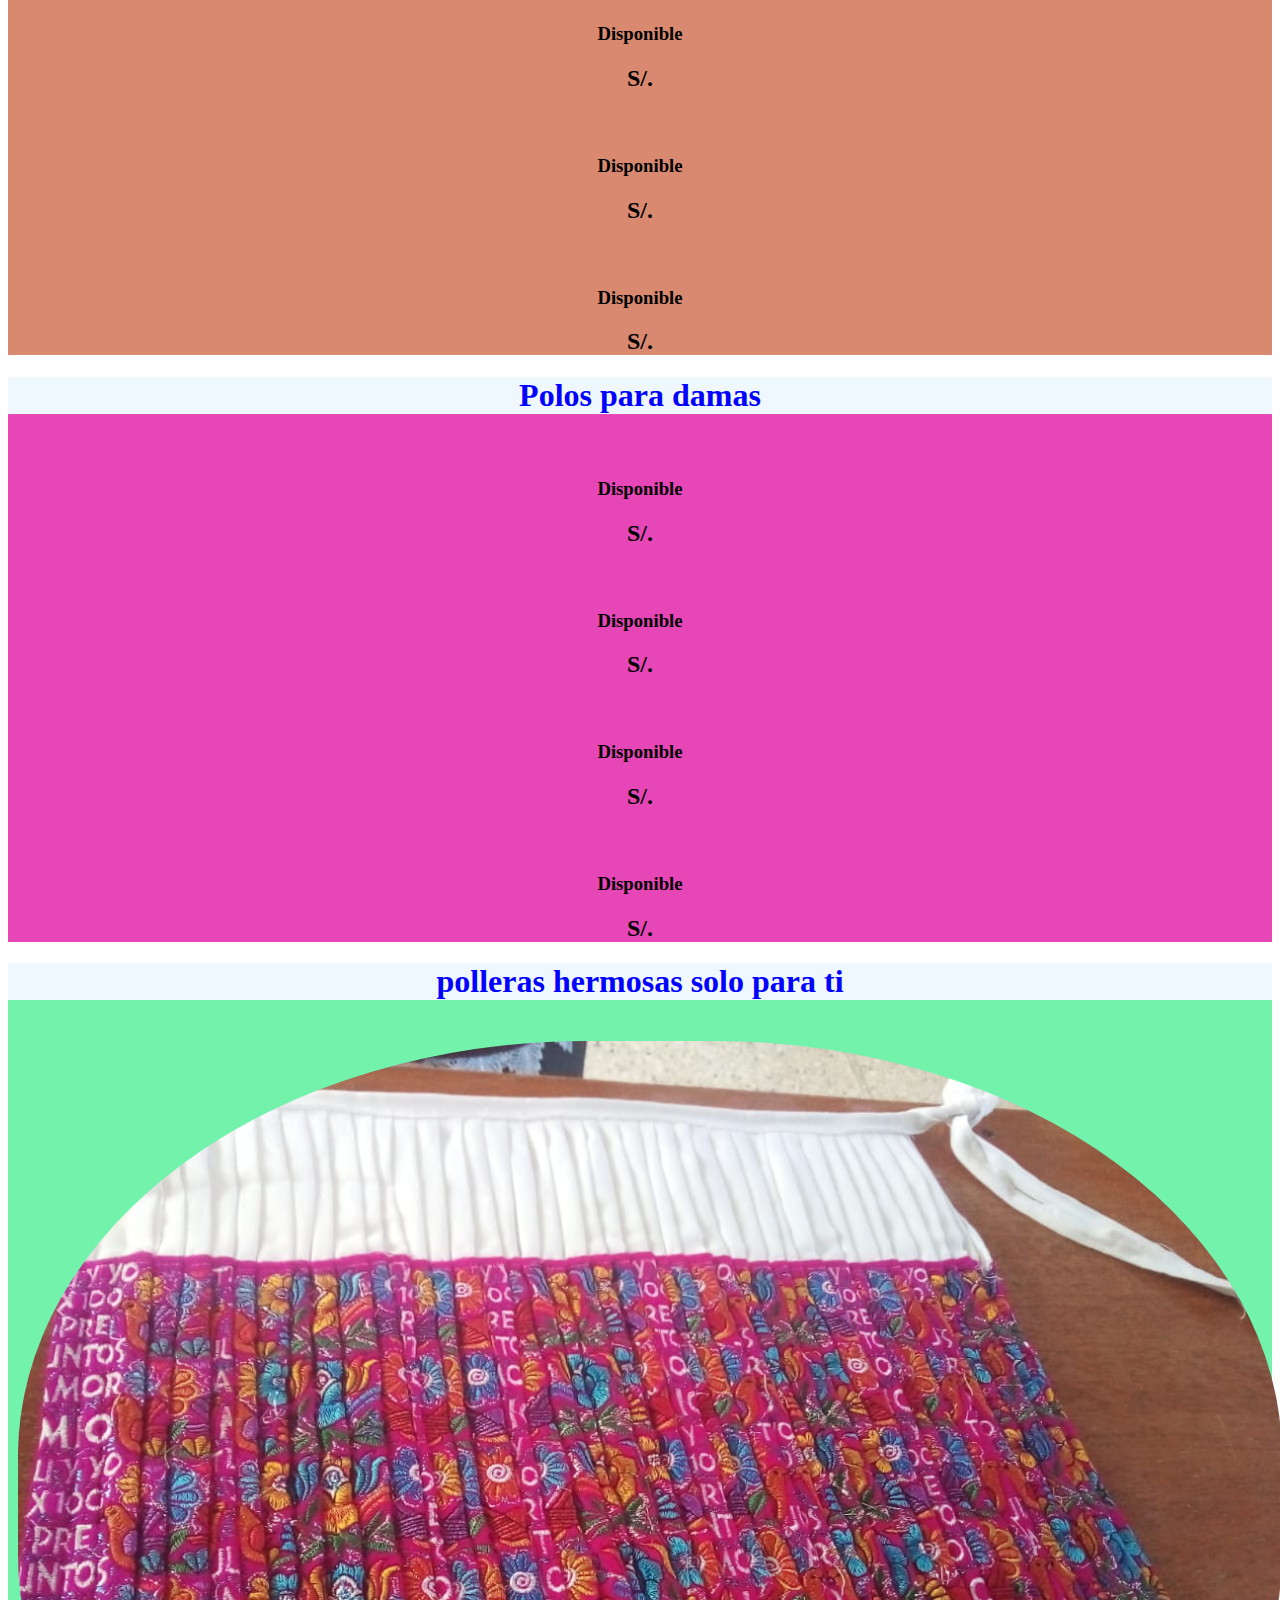
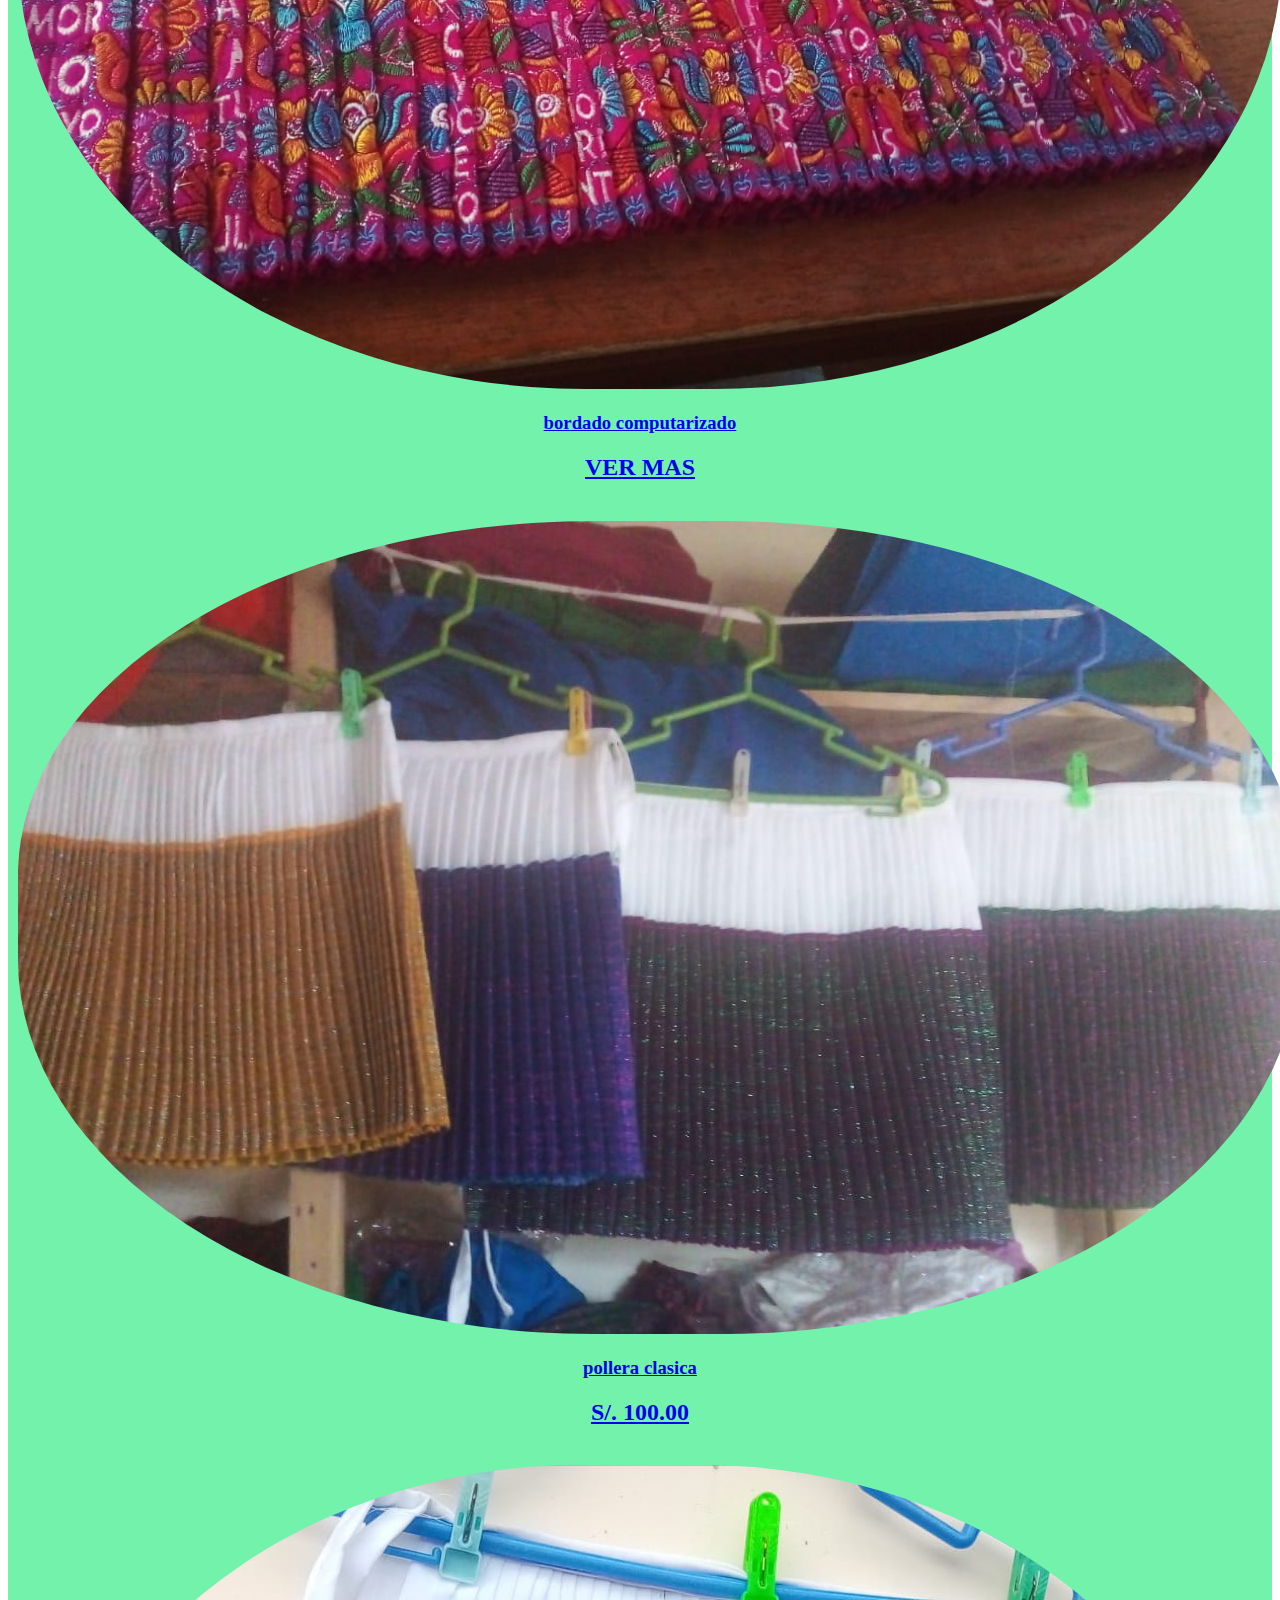
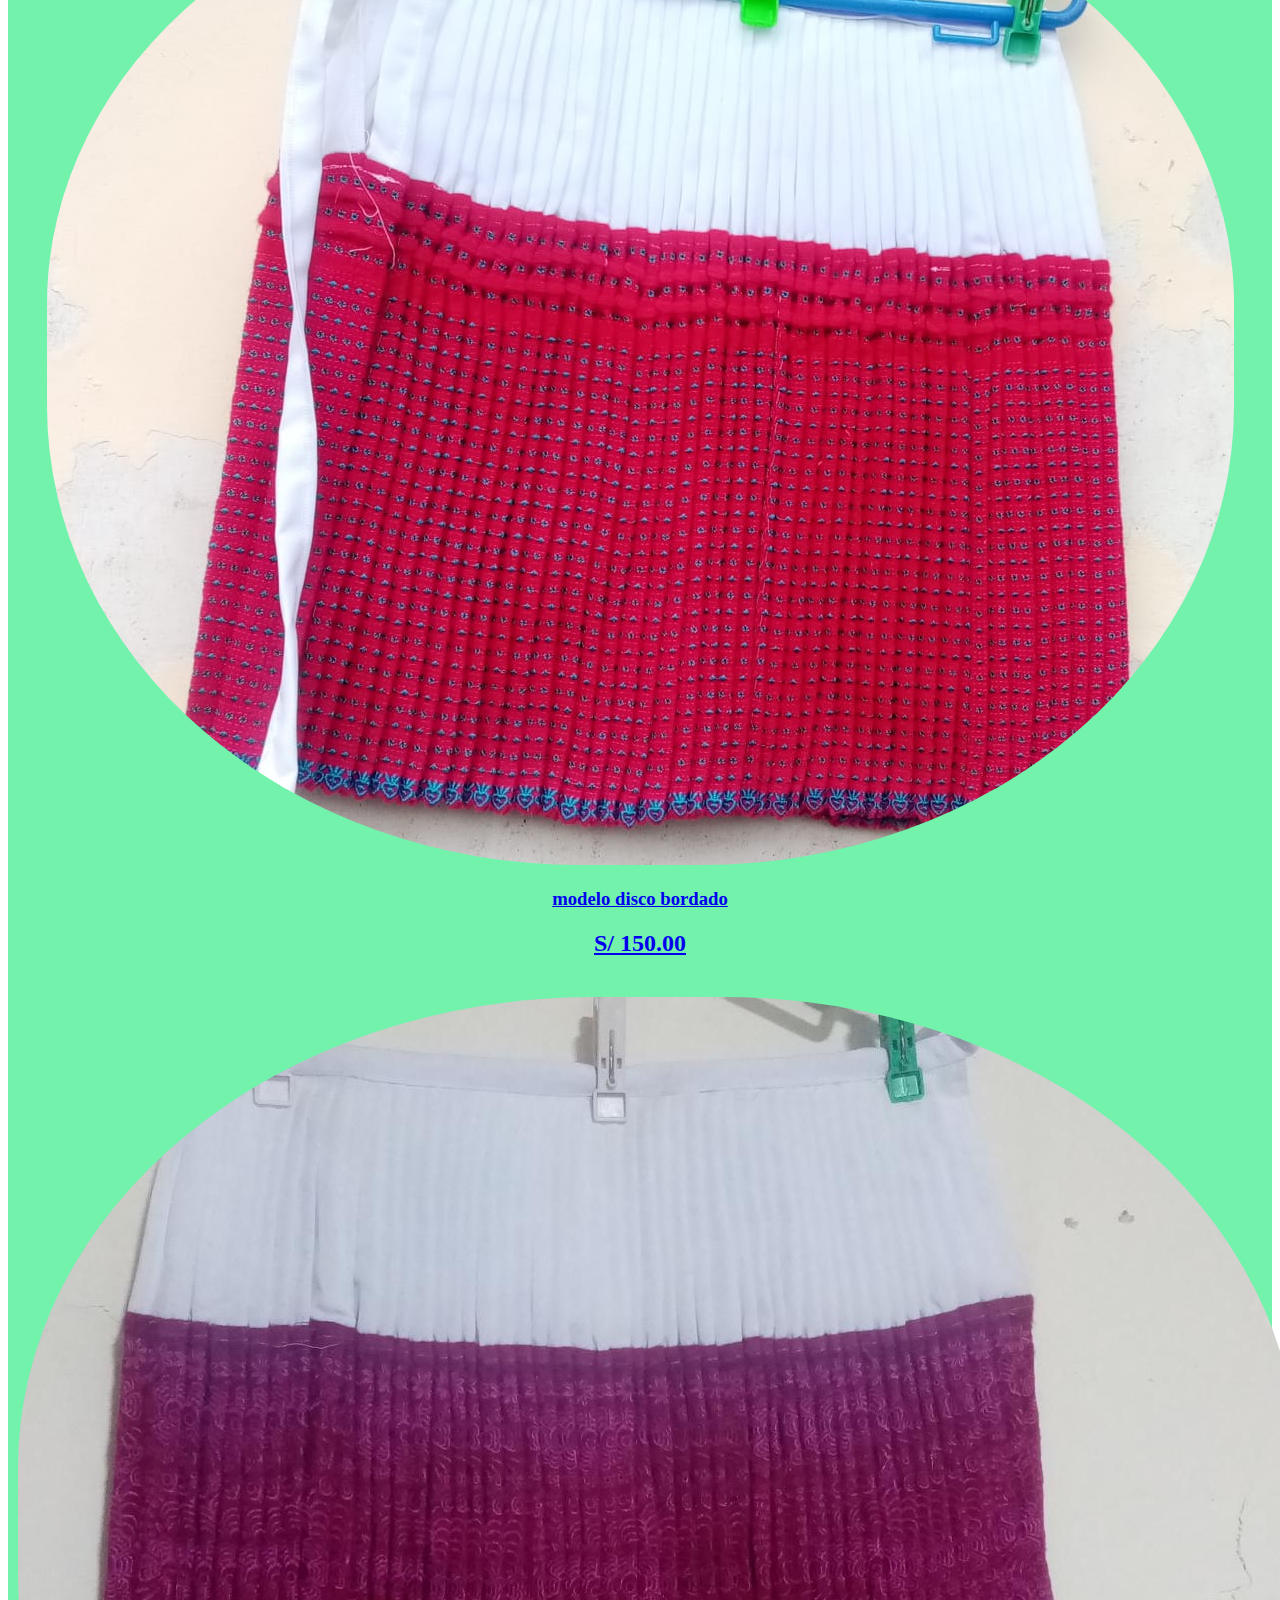
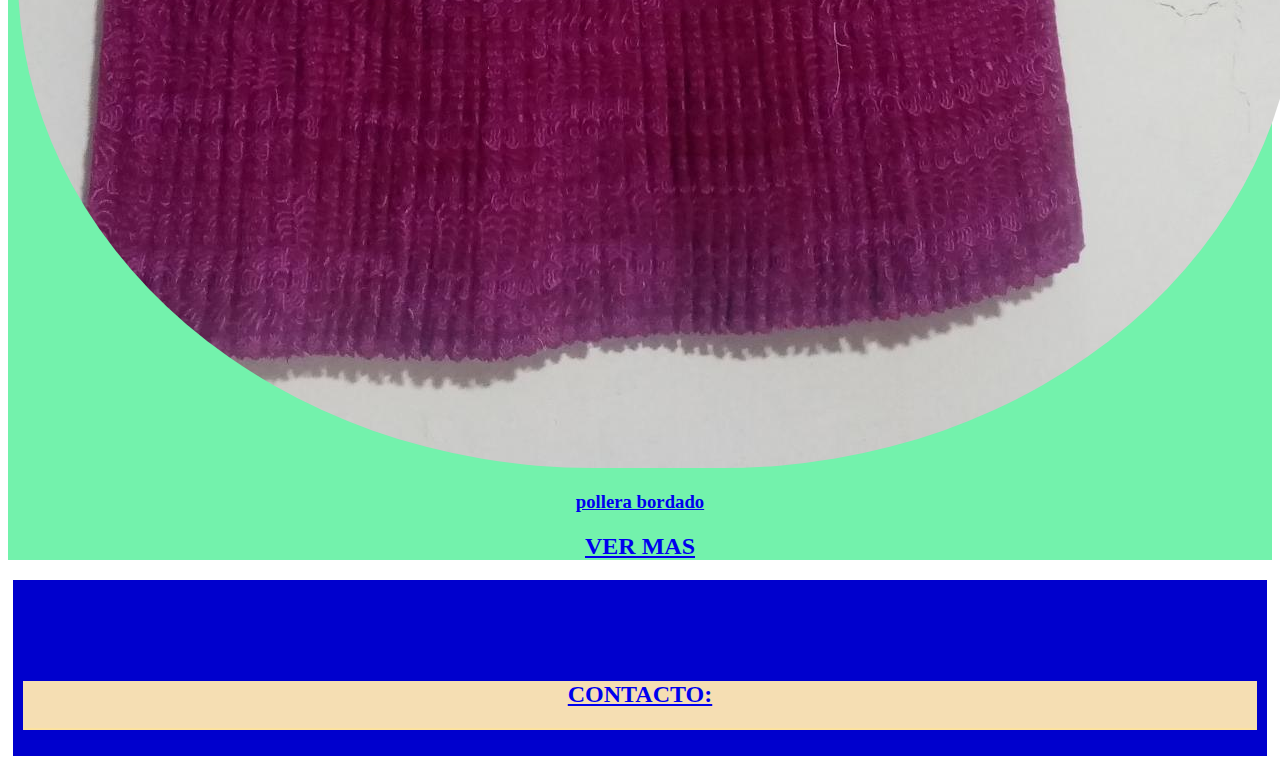
==== commit d4b87db6: "Update index.html" ====
--- a/index.html
+++ b/index.html
@@ -187,40 +187,40 @@
     <section class="container sproduct my-5 pt-5" id="chompa">
       <h1> Chompa para damas </h1>
       <div class="row mt-5">
-          <div onclick="window.location.href='chompa.html';" class="col-lg-3 col-md-12 col-12">
+          <div onclick="window.location.href='chompa.html';" class="col-lg-3 col-md-3 col-sm-4 col-6">
               <img class="img-fluid w-100" src="Img/chompa/2.jpeg" id="MainImg" alt="">
-              <h3>Disponible</h3>
-              <h2>S/. </h2>
+              <h3>chompa / importada</h3>
+              <h2>VER MAS</h2>
               
           </div>
-         <!-- <div onclick="window.location.href='chompa.html';"  class="col-lg-3 col-md-12 col-12">
+         <!-- <div onclick="window.location.href='chompa.html';"  class="col-lg-3 col-md-3 col-sm-4 col-6">
             <img class="img-fluid w-100" src="Img/chompa/3.jpeg" id="MainImg" alt="">
-            <h3>Disponible</h3>
-            <h2>S/. </h2>
+            <h3>chompa / importada</h3>
+            <h2>VER MAS</h2>
             
         </div>-->
-        <div onclick="window.location.href='chompa.html';"  class="col-lg-3 col-md-12 col-12">
+        <div onclick="window.location.href='chompa.html';"  class="col-lg-3 col-md-3 col-sm-4 col-6">
           <img class="img-fluid w-100" src="Img/chompa/4.jpeg" id="MainImg" alt="">
-          <h3>Disponible</h3>
-          <h2>S/. </h2>
+          <h3>chompa / importada</h3>
+          <h2> VER MAS</h2>
           
       </div>
-      <div onclick="window.location.href='chompa.html';"  class="col-lg-3 col-md-12 col-12">
+      <div onclick="window.location.href='chompa.html';"  class="col-lg-3 col-md-3 col-sm-4 col-6">
         <img class="img-fluid w-100" src="Img/chompa/5.jpeg" id="MainImg" alt="">
-        <h3>Disponible</h3>
-        <h2>S/. </h2>
-        
-    </div>
-   <!-- <div class="col-lg-3 col-md-12 col-12">
+        <h3>chompa / importada</h3>
+        <h2>VER MAS</h2>
+        
+    </div>
+   <!-- <div class="col-lg-3 col-md-3 col-sm-4 col-6">
       <img class="img-fluid w-100" src="Img/chompa/6.jpeg" id="MainImg" alt="">
-      <h3>Disponible</h3>
+      <h3>chompa / importada</h3>
       <h2>S/. </h2>
       
   </div>-->
-  <div class="col-lg-3 col-md-12 col-12">
+  <div class="col-lg-3 col-md-3 col-sm-4 col-6">
     <img class="img-fluid w-100" src="Img/chompa/7.jpeg" id="MainImg" alt="">
-    <h3>Disponible</h3>
-    <h2>S/. </h2>
+    <h3>chompa /importada</h3>
+    <h2>VER MAS</h2>
     
 </div>
           
@@ -229,37 +229,37 @@
   <section class="container sproduct my-5 pt-5" id="aretes">
     <h1> Aretes para damas </h1>
     <div class="row mt-5">
-        <div class="col-lg-3 col-md-12 col-12">
+        <div class="col-lg-3 col-md-3 col-sm-4 col-6">
             <img class="img-fluid w-100" src="Img/aretes/1.jpeg" id="MainImg" alt="">
             <h3>Disponible</h3>
             <h2>S/. </h2>
             
         </div>
-        <div class="col-lg-3 col-md-12 col-12">
+        <div class="col-lg-3 col-md-3 col-sm-4 col-6">
           <img class="img-fluid w-100" src="Img/aretes/2.jpeg" id="MainImg" alt="">
           <h3>Disponible</h3>
           <h2>S/. </h2>
           
       </div>
-      <div class="col-lg-3 col-md-12 col-12">
+      <div class="col-lg-3 col-md-3 col-sm-4 col-6">
         <img class="img-fluid w-100" src="Img/aretes/3.jpeg" id="MainImg" alt="">
         <h3>Disponible</h3>
         <h2>S/. </h2>
         
     </div>
-    <div class="col-lg-3 col-md-12 col-12">
+    <div class="col-lg-3 col-md-3 col-sm-4 col-6">
       <img class="img-fluid w-100" src="Img/aretes/4.jpeg" id="MainImg" alt="">
       <h3>Disponible</h3>
       <h2>S/. </h2>
       
   </div>
-  <div class="col-lg-3 col-md-12 col-12">
+  <div class="col-lg-3 col-md-3 col-sm-4 col-6">
     <img class="img-fluid w-100" src="Img/aretes/5.jpeg" id="MainImg" alt="">
     <h3>Disponible</h3>
     <h2>S/. </h2>
     
 </div>
-<div class="col-lg-3 col-md-12 col-12">
+<div class="col-lg-3 col-md-3 col-sm-4 col-6">
   <img class="img-fluid w-100" src="Img/aretes/6.jpeg" id="MainImg" alt="">
   <h3>Disponible</h3>
   <h2>S/. </h2>
@@ -271,37 +271,37 @@
 <section class="container sproduct my-5 pt-5" id="polos">
   <h1> Polos para damas </h1>
   <div class="row mt-5">
-     <!-- <div class="col-lg-3 col-md-12 col-12">
+     <!-- <div class="col-lg-3 col-md-3 col-sm-4 col-6">
           <img class="img-fluid w-100" src="Img/polo/1.jpeg" id="MainImg" alt="">
           <h3>Disponible</h3>
           <h2>S/. </h2>
           
       </div>-->
-      <div onclick="window.location.href='chompa.html';" class="col-lg-3 col-md-12 col-12">
+      <div onclick="window.location.href='polos.html';" class="col-lg-3 col-md-3 col-sm-4 col-6">
         <img class="img-fluid w-100" src="Img/polo/3.jpeg" id="MainImg" alt="">
         <h3>Disponible</h3>
         <h2>S/. </h2>
         
     </div>
-    <div onclick="window.location.href='chompa.html';" class="col-lg-3 col-md-12 col-12">
+    <div onclick="window.location.href='polos.html';" class="col-lg-3 col-md-3 col-sm-4 col-6">
       <img class="img-fluid w-100" src="Img/polo/4.jpeg" id="MainImg" alt="">
       <h3>Disponible</h3>
       <h2>S/. </h2>
       
   </div>
- <!-- <div class="col-lg-3 col-md-12 col-12">
+ <!-- <div class="col-lg-3 col-md-3 col-sm-4 col-6">
     <img class="img-fluid w-100" src="Img/polo/42.jpeg" id="MainImg" alt="">
     <h3>Disponible</h3>
     <h2>S/. </h2>
     
 </div>-->
-<div onclick="window.location.href='chompa.html';" class="col-lg-3 col-md-12 col-12">
+<div onclick="window.location.href='polos.html';" class="col-lg-3 col-md-3 col-sm-4 col-6">
   <img class="img-fluid w-100" src="Img/polo/6.jpeg" id="MainImg" alt="">
   <h3>Disponible</h3>
   <h2>S/. </h2>
   
 </div>
-<div onclick="window.location.href='chompa.html';" class="col-lg-3 col-md-12 col-12">
+<div onclick="window.location.href='polos.html';" class="col-lg-3 col-md-3 col-sm-4 col-6">
 <img class="img-fluid w-100" src="Img/polo/11.jpeg" id="MainImg" alt="">
 <h3>Disponible</h3>
 <h2>S/. </h2>
@@ -313,32 +313,32 @@
 <section class="container sproduct my-5 pt-5" id="pollera">
   <h1> polleras hermosas solo para ti </h1>
   <div class="row mt-5">
-      <div class="col-lg-3 col-md-12 col-12">
-          <a href="https://wa.link/zk2ncd">
-          <img class="img-fluid w-100" src="Img/pollera/0106.jpeg" id="MainImg" alt="" height="100%" width="100%">
-          <h3>Disponible</h3>
-          <h2>S/. </h2>
+      <div class="col-lg-3 col-md-3 col-sm-4 col-6">
+          <a href="pollera.html">
+          <img class="img-fluid w-100" src="Img/pollera/0102.jpeg" id="MainImg" alt="" height="100%" width="100%">
+          <h3>bordado computarizado</h3>
+          <h2>VER MAS</h2>
           </a>
       </div>
-      <div class="col-lg-3 col-md-12 col-12">
+      <div class="col-lg-3 col-md-3 col-sm-4 col-6">
           <a href="https://wa.link/zk2ncd">
         <img class="img-fluid w-100" src="Img/pollera/0107.jpeg" id="MainImg" alt="">
-        <h3>Disponible</h3>
-        <h2>S/. </h2>
+        <h3>pollera clasica</h3>
+        <h2>S/. 100.00</h2>
         </a>
     </div>
-    <div class="col-lg-3 col-md-12 col-12">
+    <div class="col-lg-3 col-md-3 col-sm-4 col-6">
         <a href="https://wa.link/zk2ncd">
-      <img class="img-fluid w-100" src="Img/pollera/0109.jpeg" id="MainImg" alt="">
-      <h3>Disponible</h3>
-      <h2>S/. </h2>
+      <img class="img-fluid w-100" src="Img/pollera/0104.jpeg" id="MainImg" alt="">
+      <h3>modelo disco bordado</h3>
+      <h2>S/ 150.00</h2>
       </a>
   </div>
-  <div class="col-lg-3 col-md-12 col-12">
-      <a href="https://wa.link/zk2ncd">
-    <img class="img-fluid w-100" src="Img/pollera/0113.jpeg" id="MainImg" alt="">
-    <h3>Disponible</h3>
-    <h2>S/. </h2>
+  <div class="col-lg-3 col-md-3 col-sm-4 col-6">
+      <a href="pollera.html">
+    <img class="img-fluid w-100" src="Img/pollera/0110.jpeg" id="MainImg" alt="">
+    <h3>pollera bordado</h3>
+    <h2>VER MAS </h2>
     </a>
 </div>
 
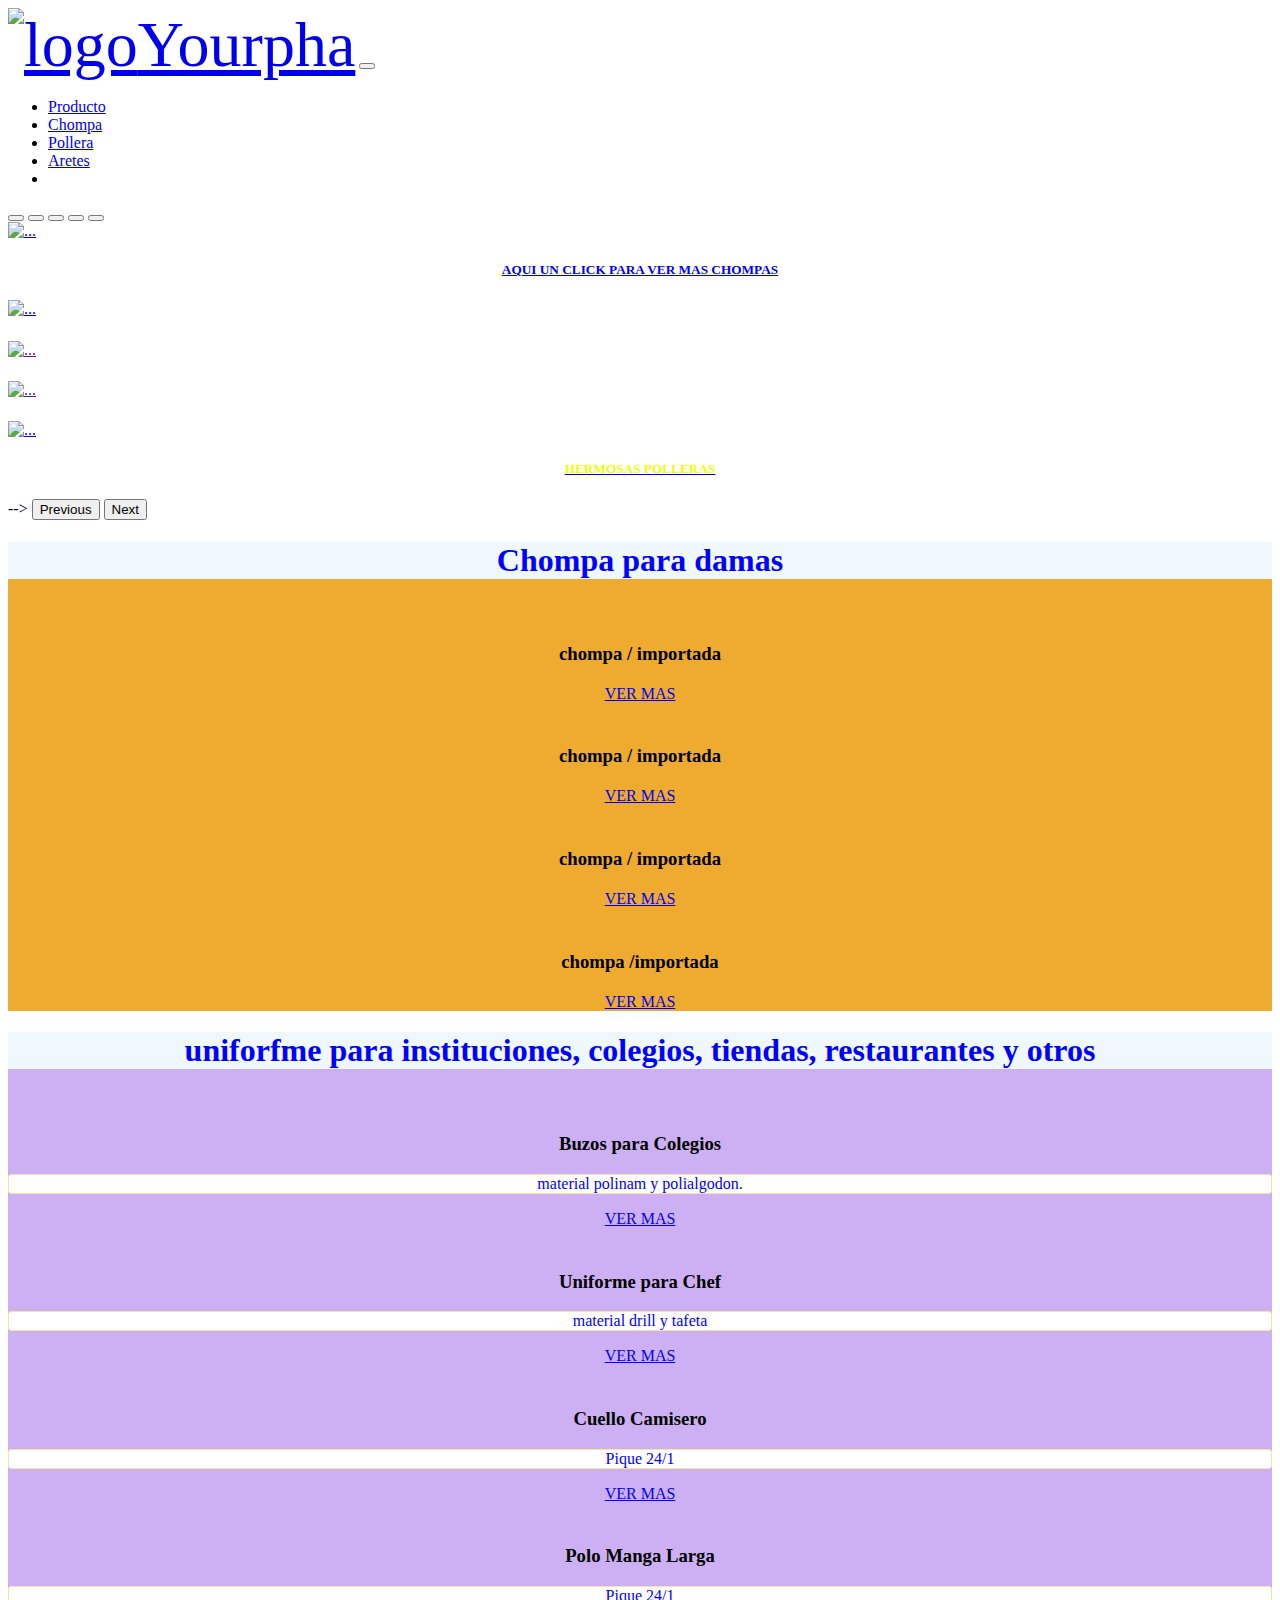
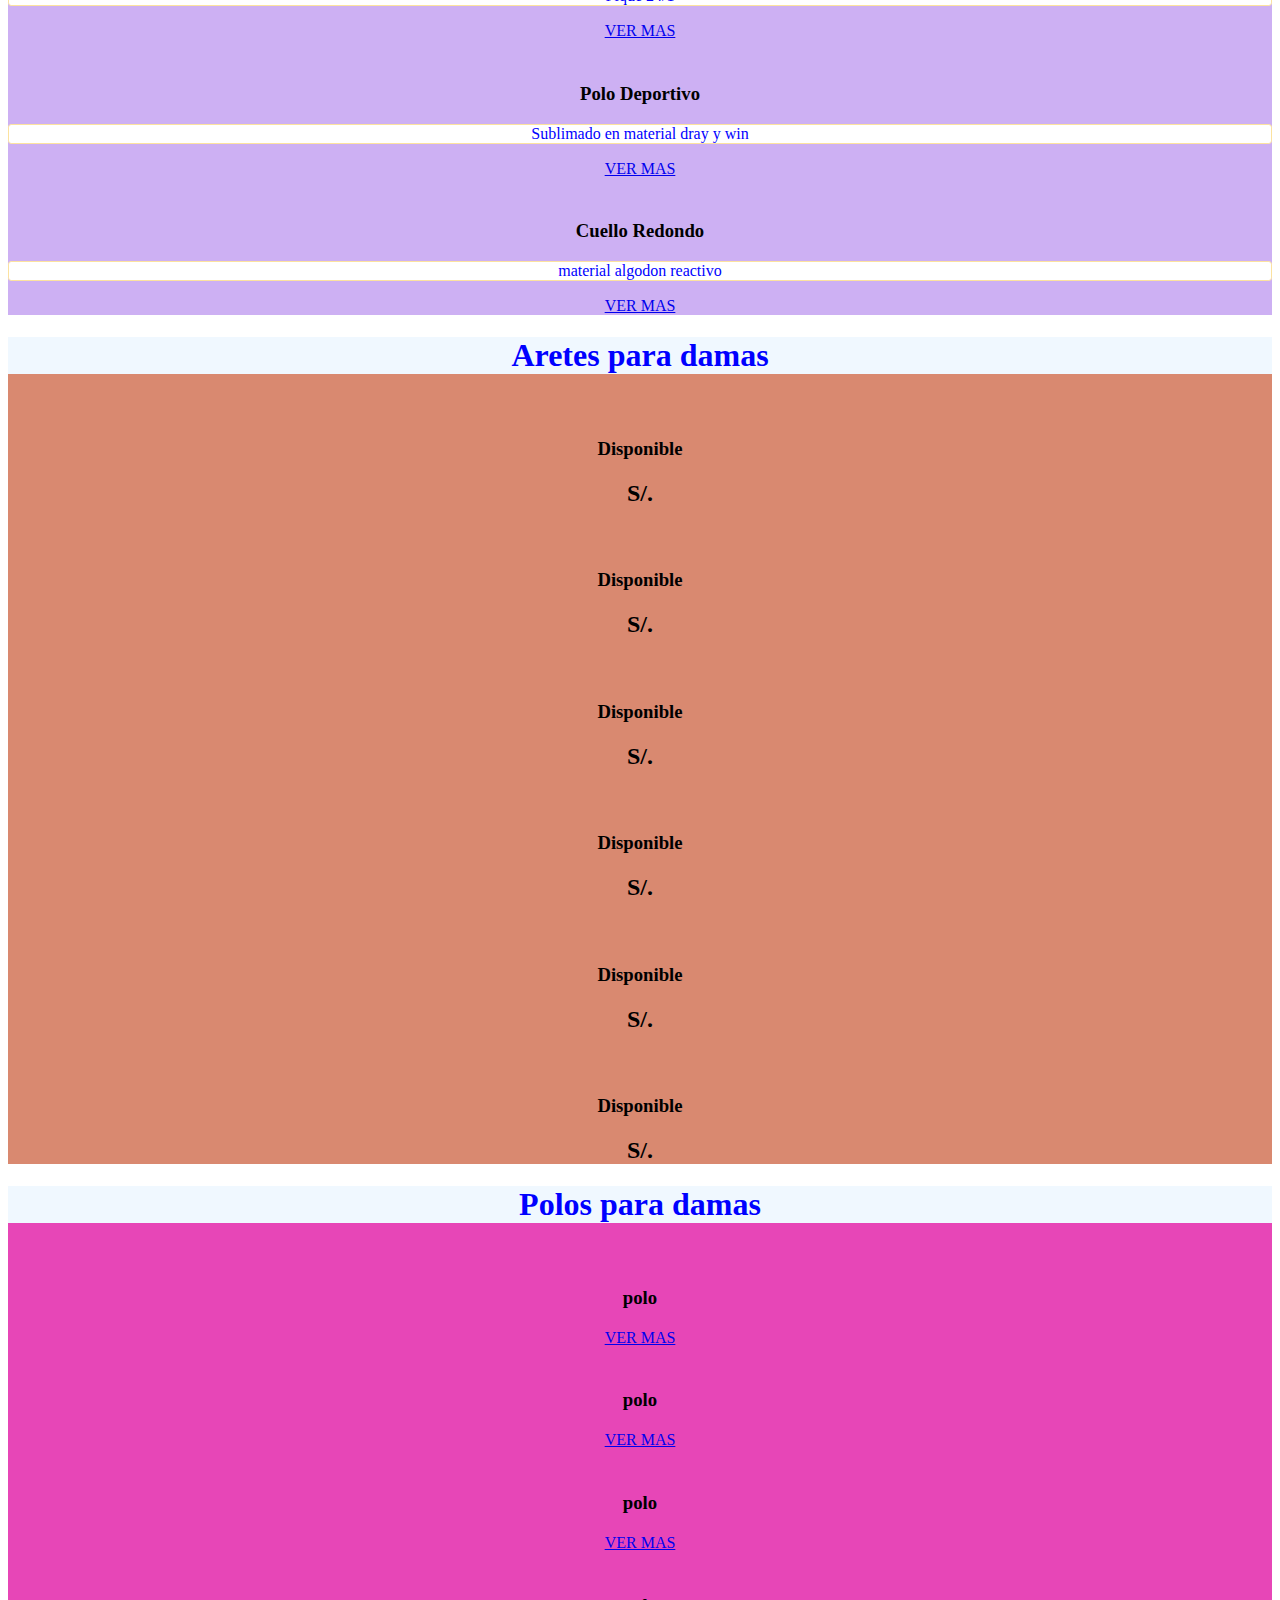
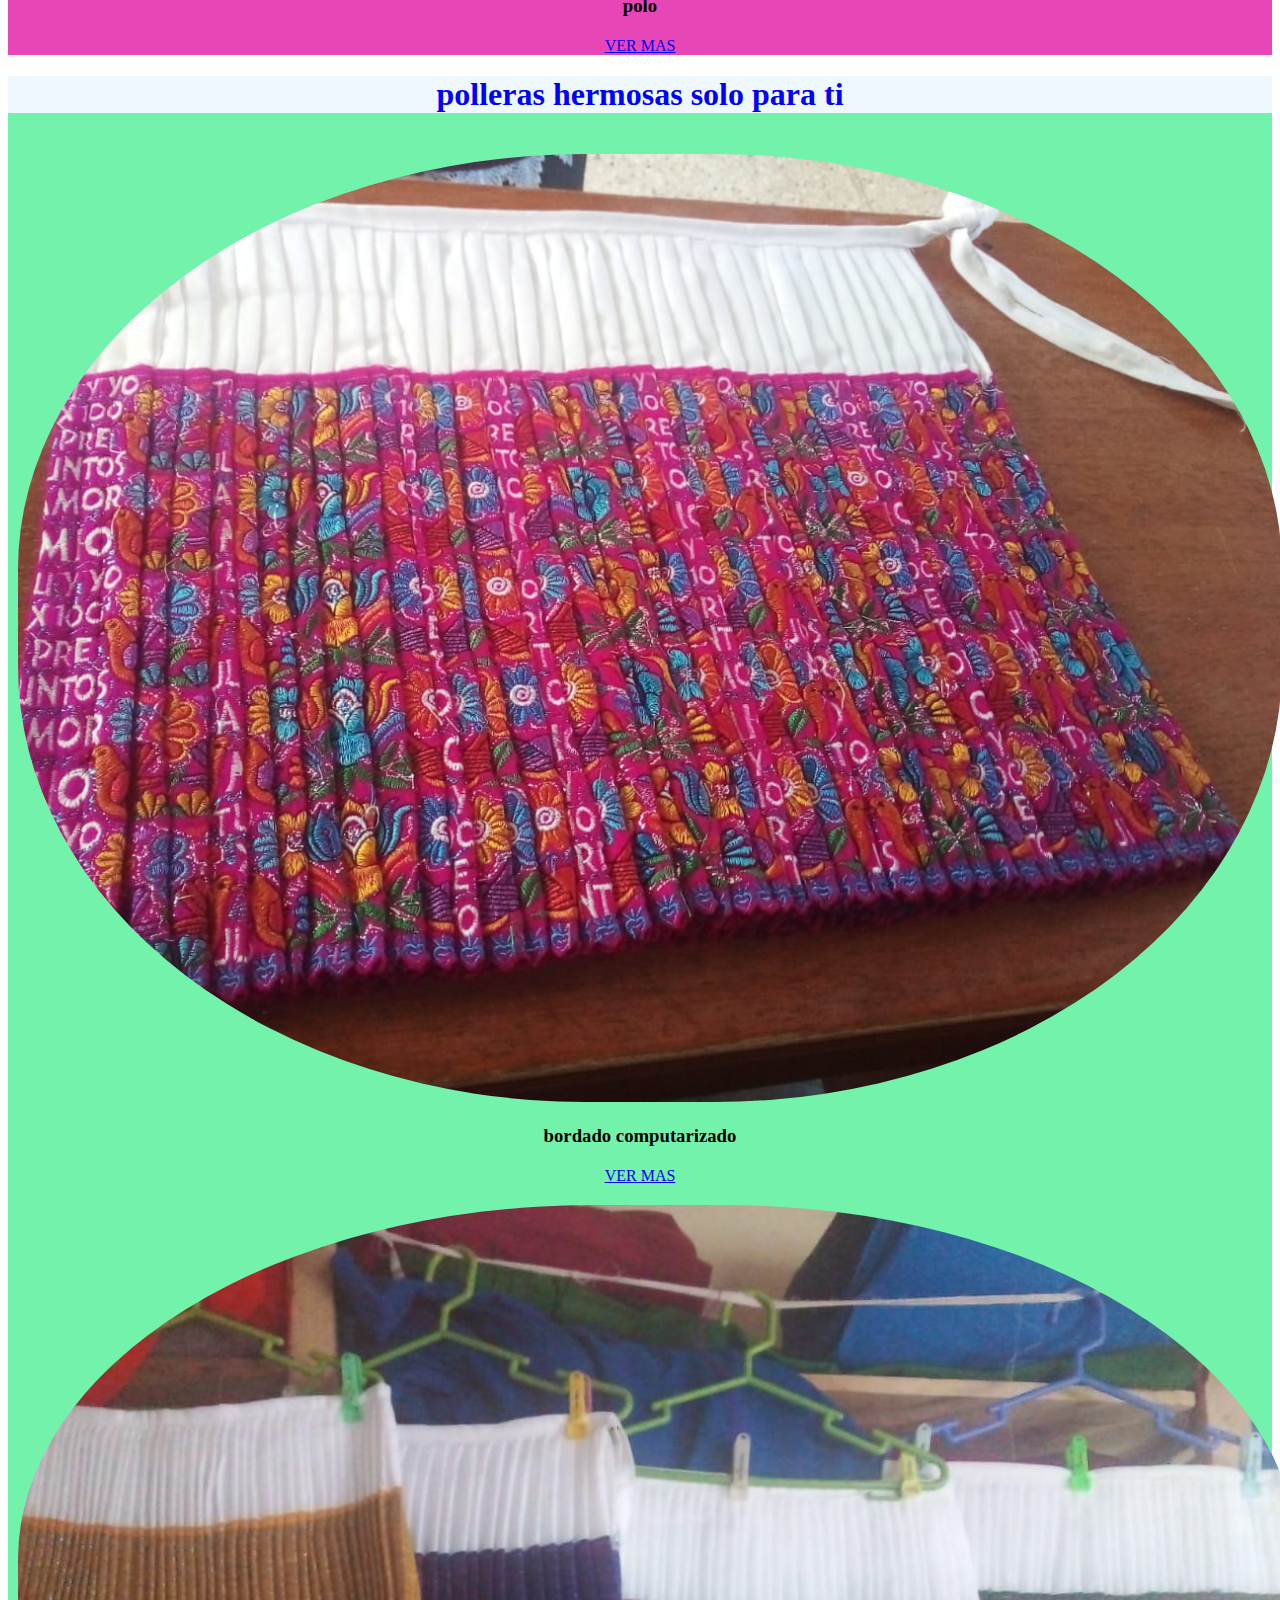
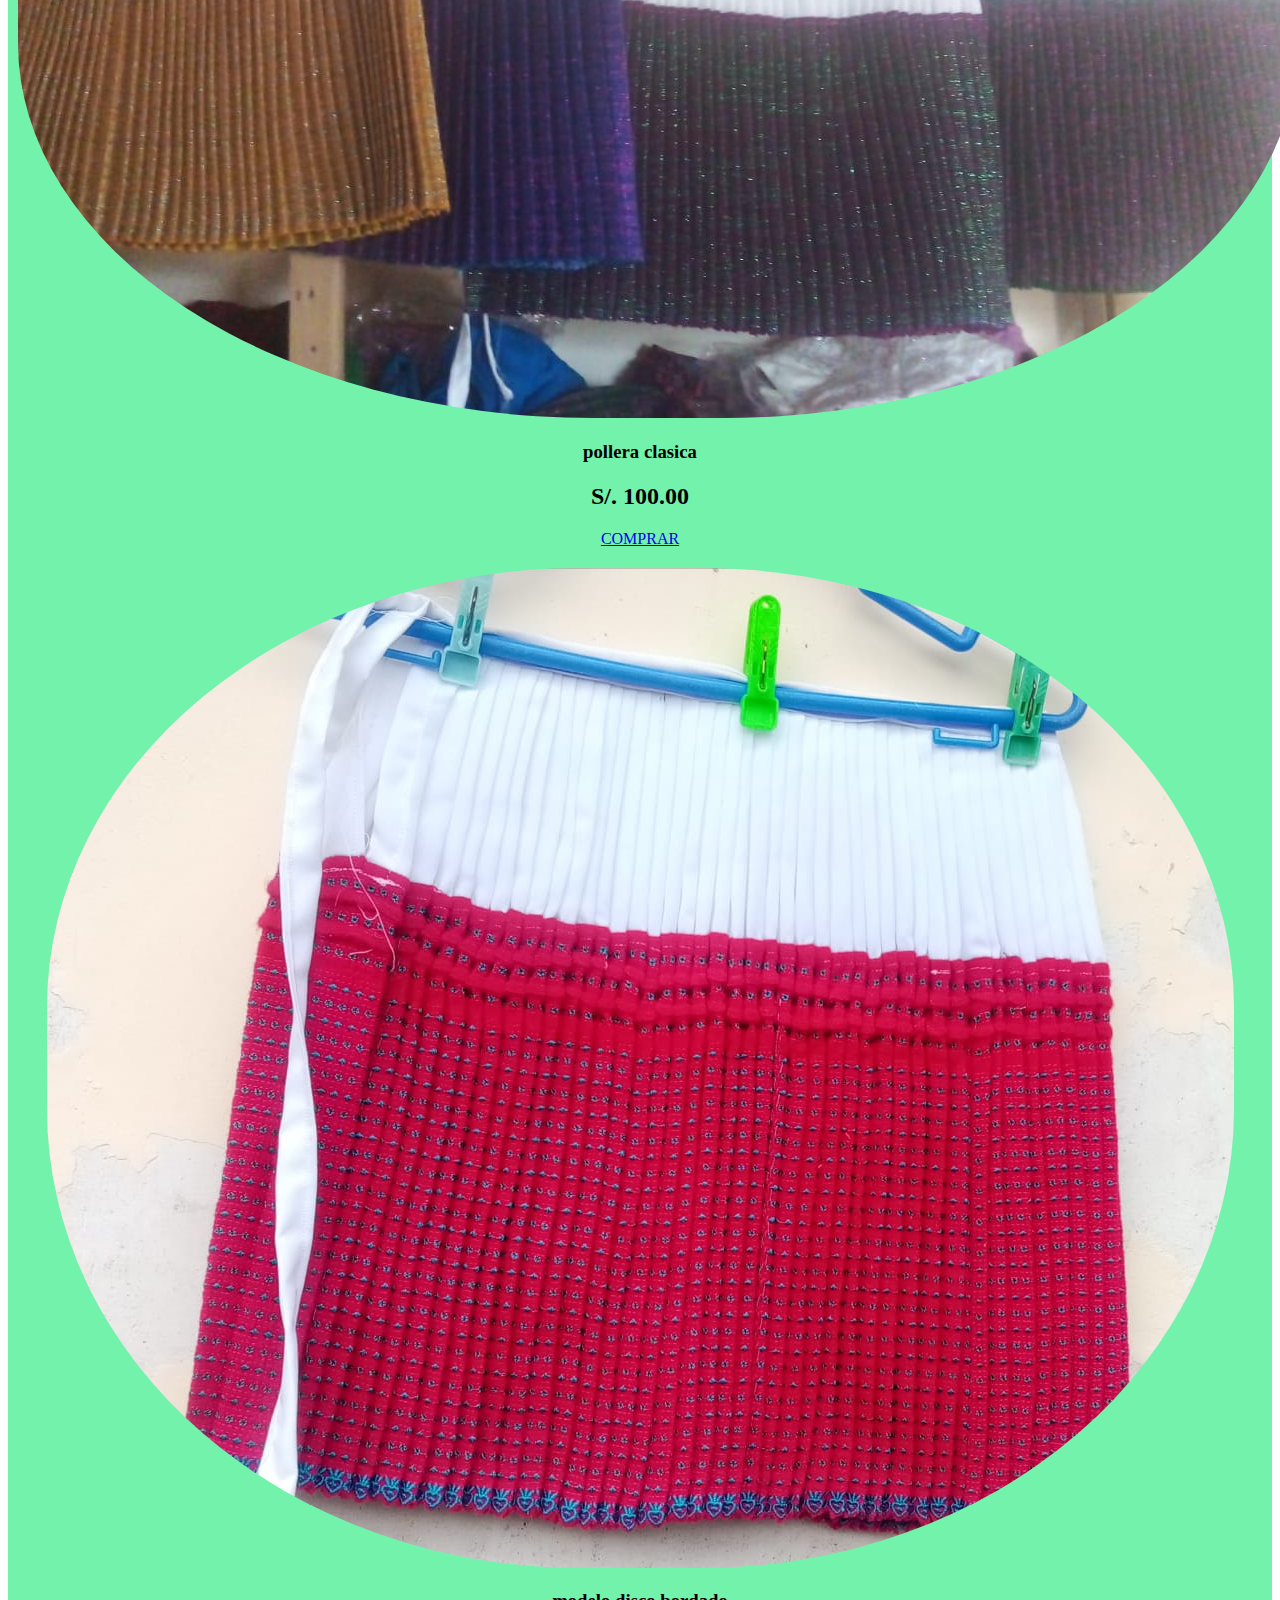
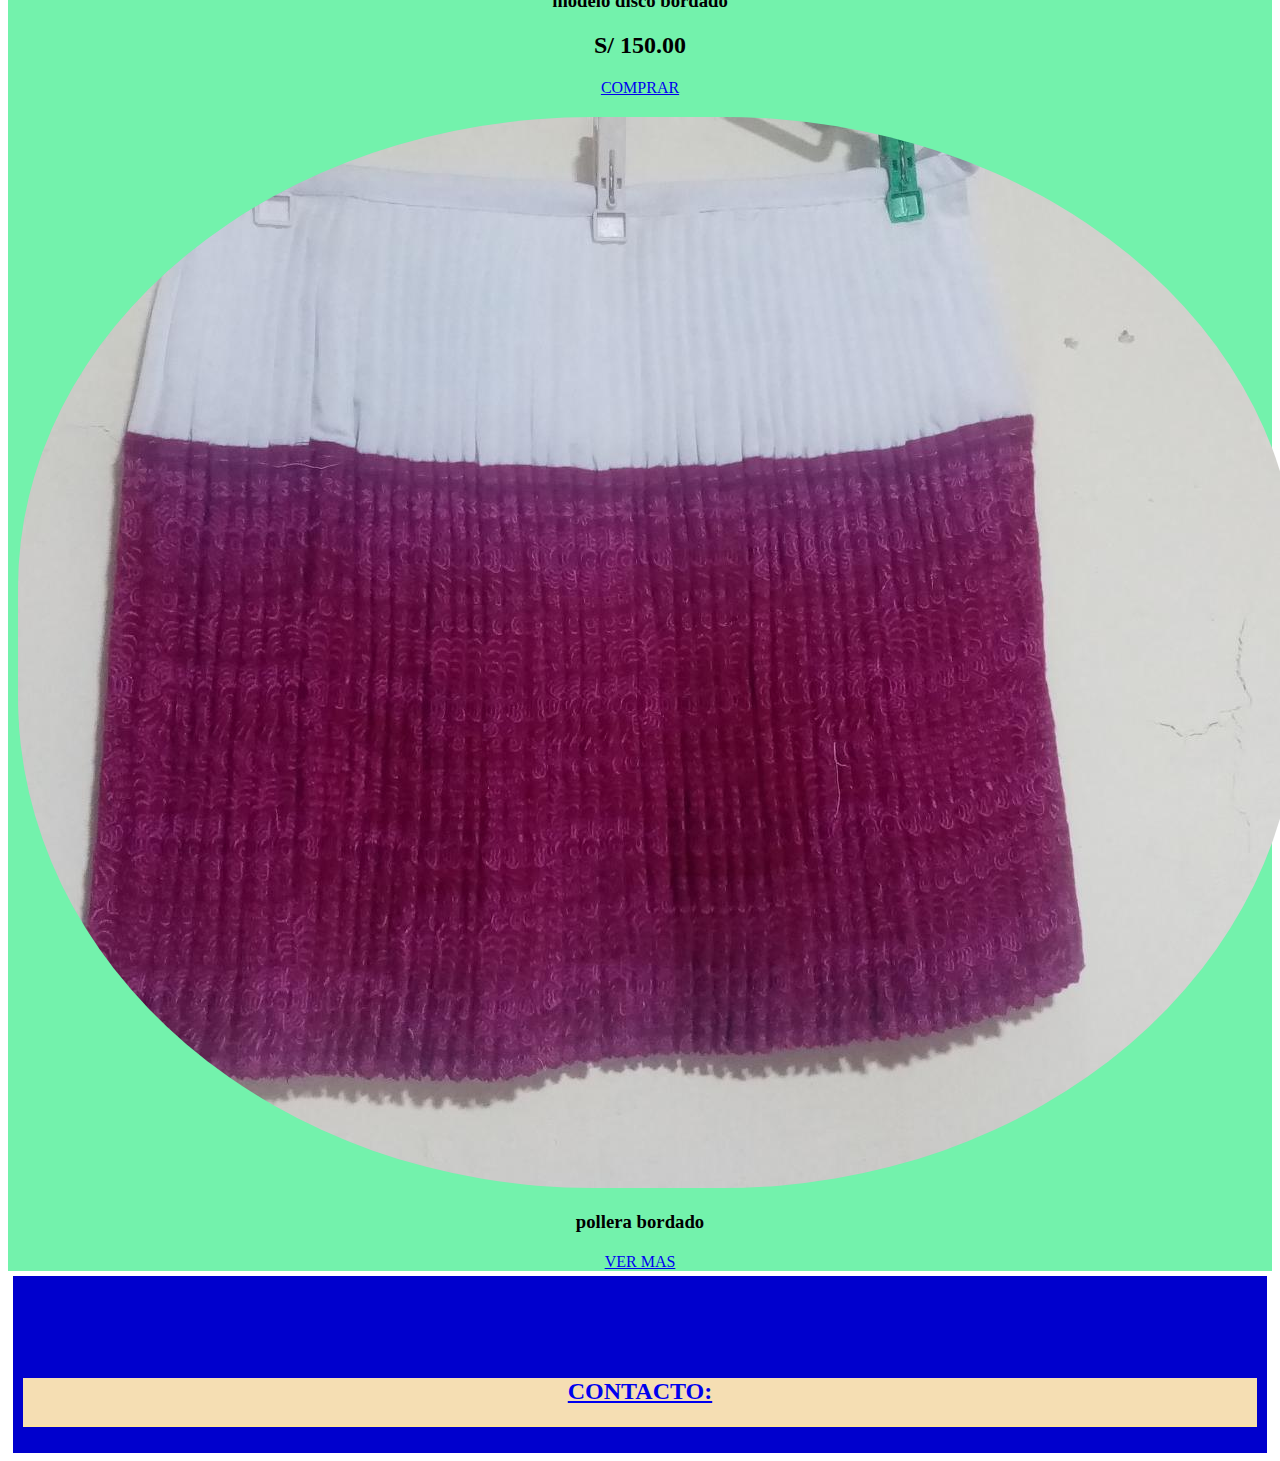
==== commit 42db2ac8: "Update index.html" ====
--- a/index.html
+++ b/index.html
@@ -190,42 +190,86 @@
           <div onclick="window.location.href='chompa.html';" class="col-lg-3 col-md-3 col-sm-4 col-6">
               <img class="img-fluid w-100" src="Img/chompa/2.jpeg" id="MainImg" alt="">
               <h3>chompa / importada</h3>
-              <h2>VER MAS</h2>
-              
+              <h2></h2>
+              <a class="btn btn-primary" href="chompa.html" role="button">VER MAS</a>
           </div>
          <!-- <div onclick="window.location.href='chompa.html';"  class="col-lg-3 col-md-3 col-sm-4 col-6">
             <img class="img-fluid w-100" src="Img/chompa/3.jpeg" id="MainImg" alt="">
             <h3>chompa / importada</h3>
-            <h2>VER MAS</h2>
-            
+            <h2></h2>
+            <a class="btn btn-primary" href="chompa.html" role="button">VER MAS</a>
         </div>-->
         <div onclick="window.location.href='chompa.html';"  class="col-lg-3 col-md-3 col-sm-4 col-6">
           <img class="img-fluid w-100" src="Img/chompa/4.jpeg" id="MainImg" alt="">
           <h3>chompa / importada</h3>
-          <h2> VER MAS</h2>
-          
+          <h2></h2>
+          <a class="btn btn-primary" href="chompa.html" role="button">VER MAS</a>
       </div>
       <div onclick="window.location.href='chompa.html';"  class="col-lg-3 col-md-3 col-sm-4 col-6">
         <img class="img-fluid w-100" src="Img/chompa/5.jpeg" id="MainImg" alt="">
         <h3>chompa / importada</h3>
-        <h2>VER MAS</h2>
-        
+        <h2></h2>
+        <a class="btn btn-primary" href="chompa.html" role="button">VER MAS</a>
     </div>
    <!-- <div class="col-lg-3 col-md-3 col-sm-4 col-6">
       <img class="img-fluid w-100" src="Img/chompa/6.jpeg" id="MainImg" alt="">
       <h3>chompa / importada</h3>
-      <h2>S/. </h2>
-      
+      <h2></h2>
+      <a class="btn btn-primary" href="chompa.html" role="button">VER MAS</a>
   </div>-->
   <div class="col-lg-3 col-md-3 col-sm-4 col-6">
     <img class="img-fluid w-100" src="Img/chompa/7.jpeg" id="MainImg" alt="">
     <h3>chompa /importada</h3>
-    <h2>VER MAS</h2>
-    
+    <h2></h2>
+    <a class="btn btn-primary" href="chompa.html" role="button">VER MAS</a>
 </div>
           
       </div>
   </section>
+      <section class="container sproduct my-5 pt-5" id="uniforme">
+      <h1> uniforfme para instituciones, colegios, tiendas, restaurantes y otros  </h1>
+      <div class="row mt-5">
+          <div onclick="window.location.href='uniforme.html';" class="col-lg-3 col-md-3 col-sm-4 col-4">
+              <img class="img-fluid w-100" src="Img/uniforme/cb1.png" id="MainImg" alt="">
+              <h3>Buzos para Colegios</h3>
+              <p>material polinam y polialgodon. </p>
+              <a class="btn btn-primary" href="uniforme.html" role="button"> VER MAS</a>
+          </div>
+         
+          <div onclick="window.location.href='uniforme.html';"  class="col-lg-3 col-md-3 col-sm-4 col-4">
+            <img class="img-fluid w-100" src="Img/uniforme/ch1.png" id="MainImg" alt="">
+            <h3>Uniforme para Chef</h3>
+            <p> material drill y tafeta</p>
+            <a class="btn btn-primary" href="uniforme.html" role="button"> VER MAS</a>
+          </div>
+          <div onclick="window.location.href='uniforme.html';" class="col-lg-3 col-md-3 col-sm-4 col-4">
+            <img class="img-fluid w-100" src="Img/uniforme/pk1.png" id="MainImg" alt="">
+            <h3>Cuello Camisero </h3>
+            <p> Pique 24/1 </p>
+            <a class="btn btn-primary" href="uniforme.html" role="button"> VER MAS</a>
+          </div>
+   
+          <div onclick="window.location.href='uniforme.html';" class="col-lg-3 col-md-3 col-sm-4 col-4">
+            <img class="img-fluid w-100" src="Img/uniforme/pml1.png" id="MainImg" alt="">
+            <h3>Polo Manga Larga</h3>
+            <p>Pique 24/1 </p>
+            <a class="btn btn-primary" href="uniforme.html" role="button"> VER MAS</a>
+          </div>
+          <div onclick="window.location.href='uniforme.html';" class="col-lg-3 col-md-3 col-sm-4 col-4">
+            <img class="img-fluid w-100" src="Img/uniforme/psu1.png" id="MainImg" alt="">
+            <h3>Polo Deportivo</h3>
+            <p>Sublimado en material dray y win</p>
+            <a class="btn btn-primary" href="uniforme.html" role="button"> VER MAS</a>
+          </div>
+          <div onclick="window.location.href='uniforme.html';"  class="col-lg-3 col-md-3 col-sm-4 col-4">
+            <img class="img-fluid w-100" src="Img/uniforme/yr1.png" id="MainImg" alt="">
+            <h3>Cuello Redondo</h3>
+            <p>material algodon reactivo</p>
+            <a class="btn btn-primary" href="uniforme.html" role="button"> VER MAS</a>
+          </div>
+        
+      </div>
+    </section>
   <section class="container sproduct my-5 pt-5" id="aretes">
     <h1> Aretes para damas </h1>
     <div class="row mt-5">
@@ -273,39 +317,39 @@
   <div class="row mt-5">
      <!-- <div class="col-lg-3 col-md-3 col-sm-4 col-6">
           <img class="img-fluid w-100" src="Img/polo/1.jpeg" id="MainImg" alt="">
-          <h3>Disponible</h3>
-          <h2>S/. </h2>
-          
+          <h3>polo</h3>
+          <h2></h2>
+          <a class="btn btn-primary" href="polos.html" role="button">VER MAS</a>
       </div>-->
-      <div onclick="window.location.href='polos.html';" class="col-lg-3 col-md-3 col-sm-4 col-6">
+      <div  class="col-lg-3 col-md-3 col-sm-4 col-6">
         <img class="img-fluid w-100" src="Img/polo/3.jpeg" id="MainImg" alt="">
-        <h3>Disponible</h3>
-        <h2>S/. </h2>
-        
-    </div>
-    <div onclick="window.location.href='polos.html';" class="col-lg-3 col-md-3 col-sm-4 col-6">
+        <h3>polo</h3>
+        <h2></h2>
+        <a class="btn btn-primary" href="polos.html" role="button">VER MAS</a>
+    </div>
+    <div class="col-lg-3 col-md-3 col-sm-4 col-6">
       <img class="img-fluid w-100" src="Img/polo/4.jpeg" id="MainImg" alt="">
-      <h3>Disponible</h3>
-      <h2>S/. </h2>
-      
+      <h3>polo</h3>
+      <h2></h2>
+      <a class="btn btn-primary" href="polos.html" role="button">VER MAS</a>
   </div>
  <!-- <div class="col-lg-3 col-md-3 col-sm-4 col-6">
     <img class="img-fluid w-100" src="Img/polo/42.jpeg" id="MainImg" alt="">
-    <h3>Disponible</h3>
-    <h2>S/. </h2>
-    
+    <h3>polo</h3>
+    <h2></h2>
+    <a class="btn btn-primary" href="polos.html" role="button">VER MAS</a>
 </div>-->
-<div onclick="window.location.href='polos.html';" class="col-lg-3 col-md-3 col-sm-4 col-6">
+<div  class="col-lg-3 col-md-3 col-sm-4 col-6">
   <img class="img-fluid w-100" src="Img/polo/6.jpeg" id="MainImg" alt="">
-  <h3>Disponible</h3>
-  <h2>S/. </h2>
-  
-</div>
-<div onclick="window.location.href='polos.html';" class="col-lg-3 col-md-3 col-sm-4 col-6">
+  <h3>polo</h3>
+  <h2></h2>
+  <a class="btn btn-primary" href="polos.html" role="button">VER MAS</a>
+</div>
+<div class="col-lg-3 col-md-3 col-sm-4 col-6">
 <img class="img-fluid w-100" src="Img/polo/11.jpeg" id="MainImg" alt="">
-<h3>Disponible</h3>
-<h2>S/. </h2>
-
+<h3>polo</h3>
+<h2></h2>
+<a class="btn btn-primary" href="polos.html" role="button">VER MAS</a>
 </div>
       
   </div>
@@ -314,38 +358,41 @@
   <h1> polleras hermosas solo para ti </h1>
   <div class="row mt-5">
       <div class="col-lg-3 col-md-3 col-sm-4 col-6">
-          <a href="pollera.html">
+          
           <img class="img-fluid w-100" src="Img/pollera/0102.jpeg" id="MainImg" alt="" height="100%" width="100%">
           <h3>bordado computarizado</h3>
-          <h2>VER MAS</h2>
-          </a>
+          <h2></h2>
+          <a class="btn btn-primary" href="pollera.html" role="button">VER MAS</a>
       </div>
       <div class="col-lg-3 col-md-3 col-sm-4 col-6">
-          <a href="https://wa.link/zk2ncd">
+          
         <img class="img-fluid w-100" src="Img/pollera/0107.jpeg" id="MainImg" alt="">
         <h3>pollera clasica</h3>
         <h2>S/. 100.00</h2>
-        </a>
+        <a class="btn btn-primary" href="https://wa.link/zk2ncd" role="button">COMPRAR</a>
     </div>
     <div class="col-lg-3 col-md-3 col-sm-4 col-6">
-        <a href="https://wa.link/zk2ncd">
+        
       <img class="img-fluid w-100" src="Img/pollera/0104.jpeg" id="MainImg" alt="">
       <h3>modelo disco bordado</h3>
       <h2>S/ 150.00</h2>
-      </a>
+      <a class="btn btn-primary" href="https://wa.link/zk2ncd" role="button">COMPRAR</a>
   </div>
   <div class="col-lg-3 col-md-3 col-sm-4 col-6">
-      <a href="pollera.html">
+     
     <img class="img-fluid w-100" src="Img/pollera/0110.jpeg" id="MainImg" alt="">
     <h3>pollera bordado</h3>
-    <h2>VER MAS </h2>
-    </a>
+    <h2></h2>
+    <a class="btn btn-primary" href="pollera.html" role="button">VER MAS</a>
 </div>
 
 
       
   </div>
 </section>
+    <div class="wasap">
+      <a href="https://wa.link/zk2ncd"><img src="Img/wasap.png" alt=""></a>
+    </div>
     <footer class="footer">
       <div class="row ">
           <div class="row row-cols-1 row-cols-sm-2 row-cols-md-3 g- row-cols-md-4">
--- a/index.css
+++ b/index.css
@@ -39,6 +39,14 @@
    
     
 }
+#uniforme {
+    background: hsl(266, 73%, 82%);
+    text-align: center;
+    display: block;
+    cursor: pointer;
+   
+    
+}
 #aretes {
     background: hwb(14 44% 15%);
     text-align: center;
@@ -71,6 +79,12 @@
     
     
 }*/
+.wasap{
+    position: fixed;
+            right: 15px;
+            bottom: 15px;
+            z-index: 1;
+}
 .img-fluid{
     border-radius: 45%;
     background-position: 5%;
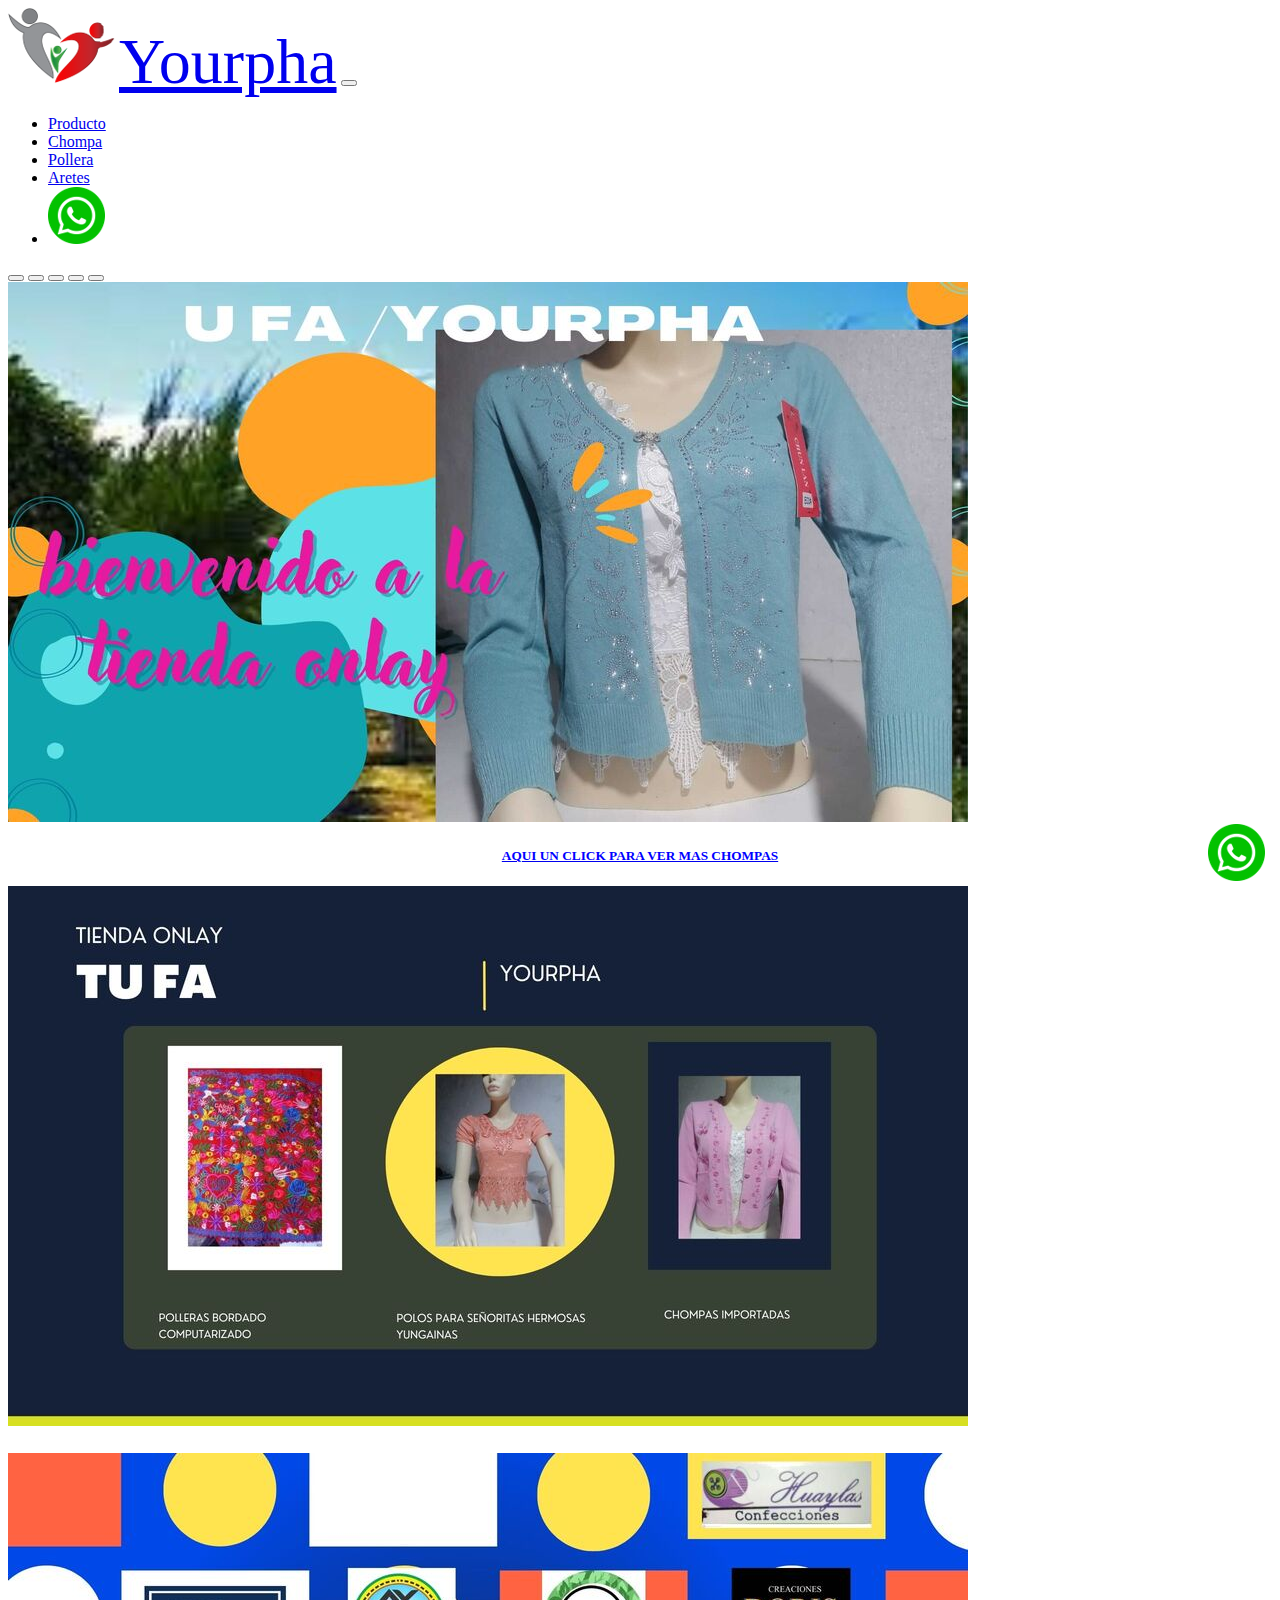
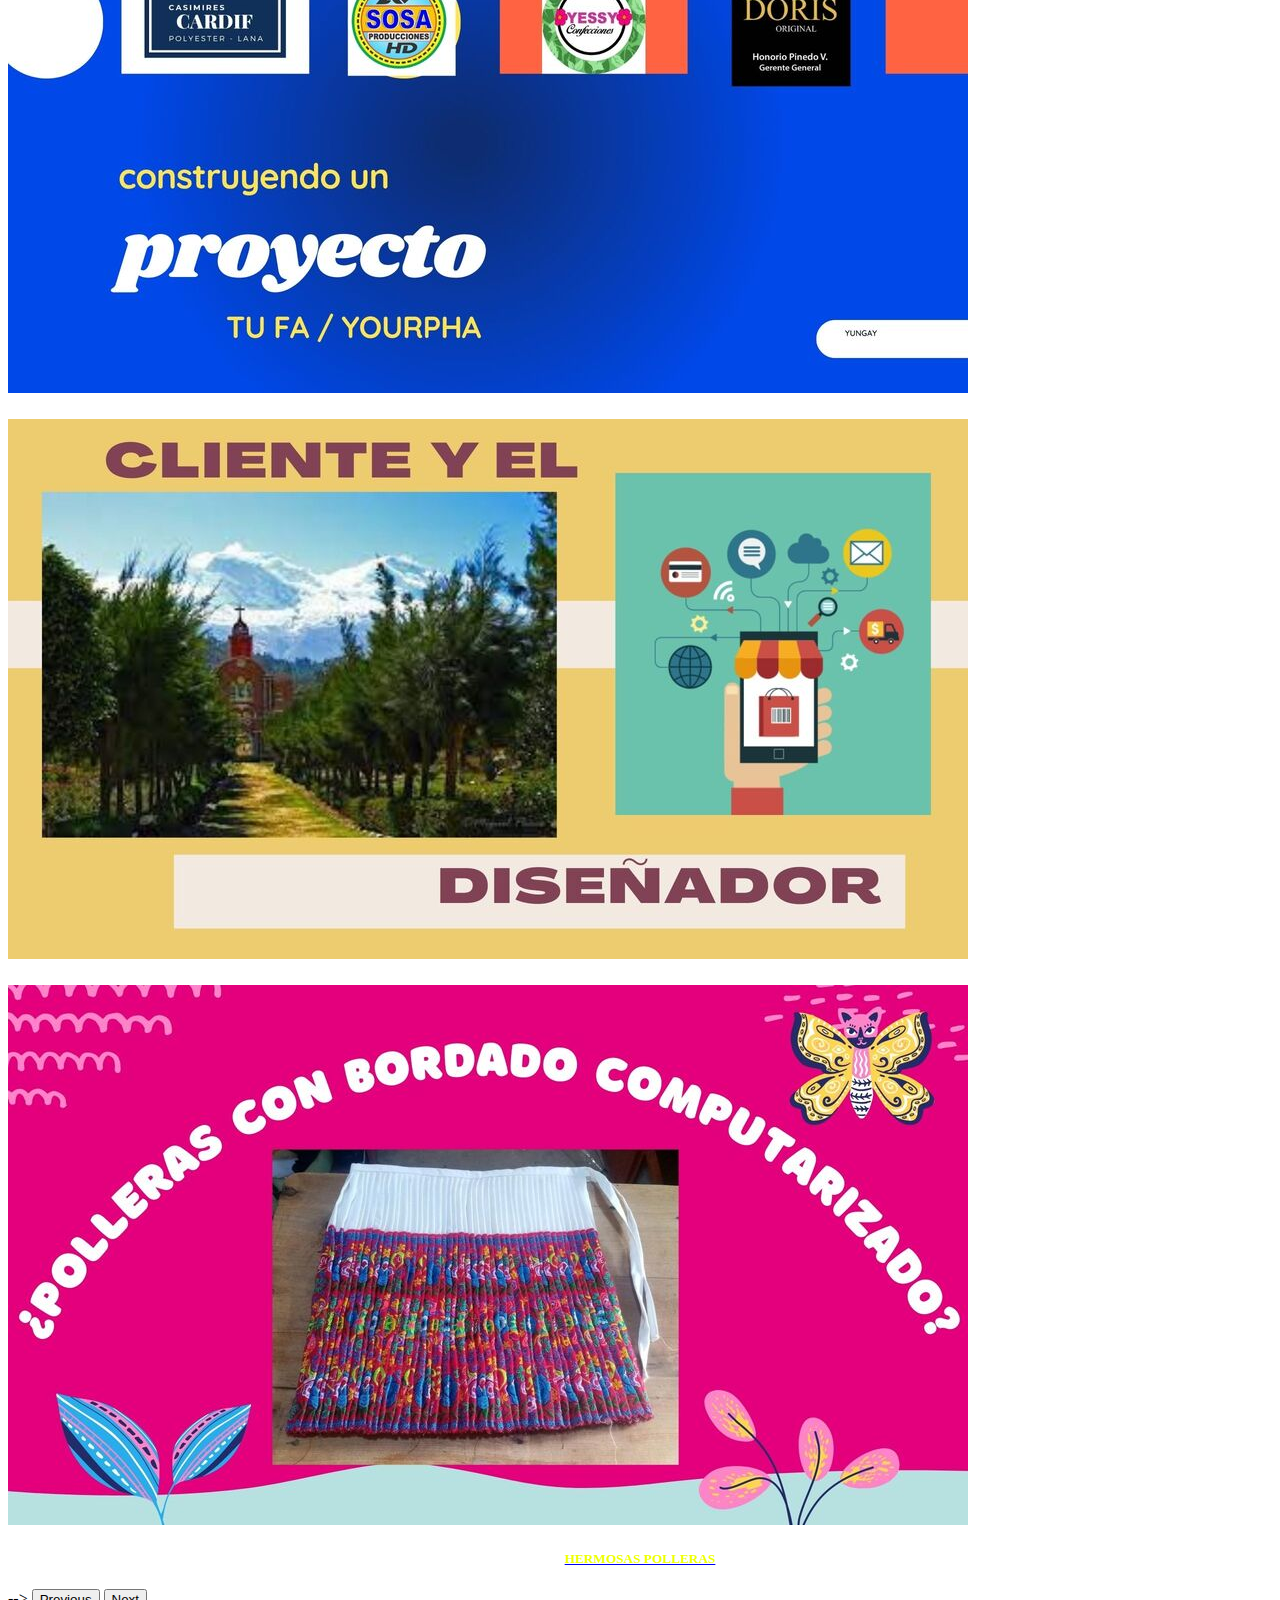
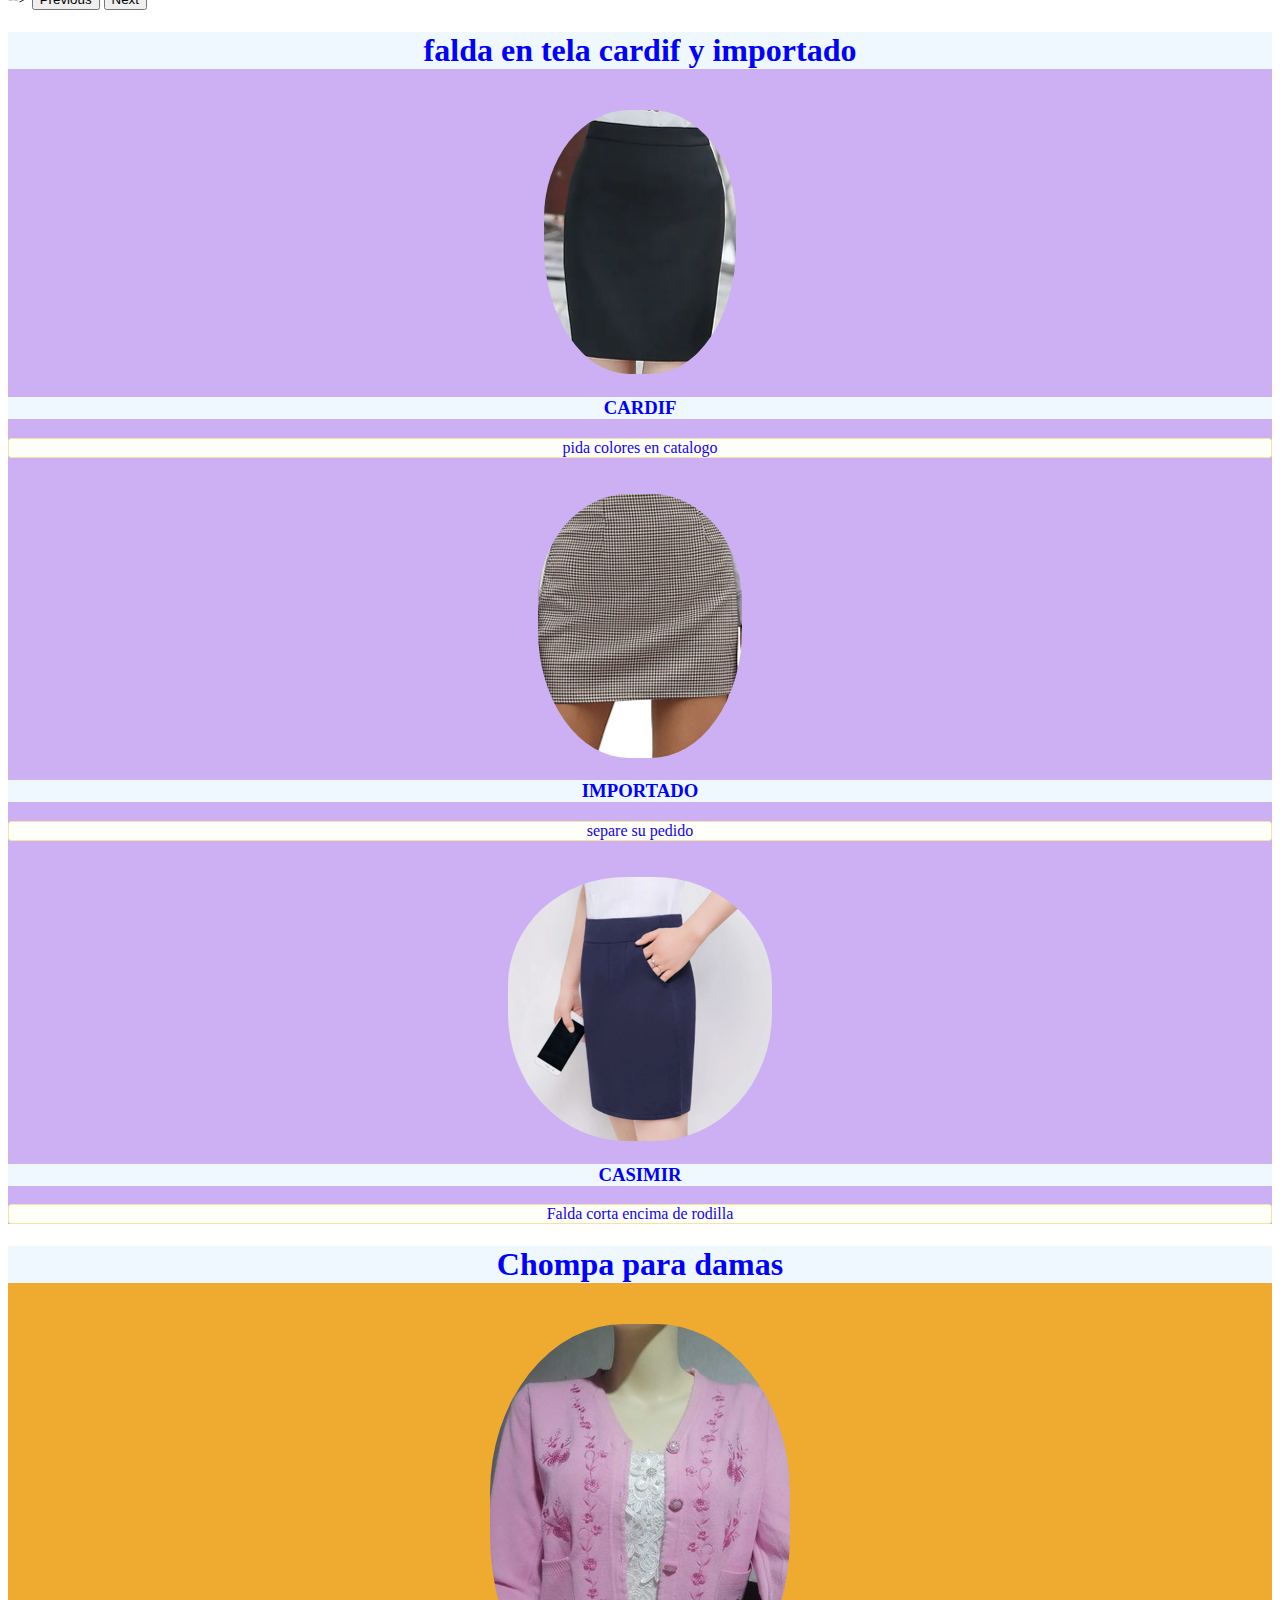
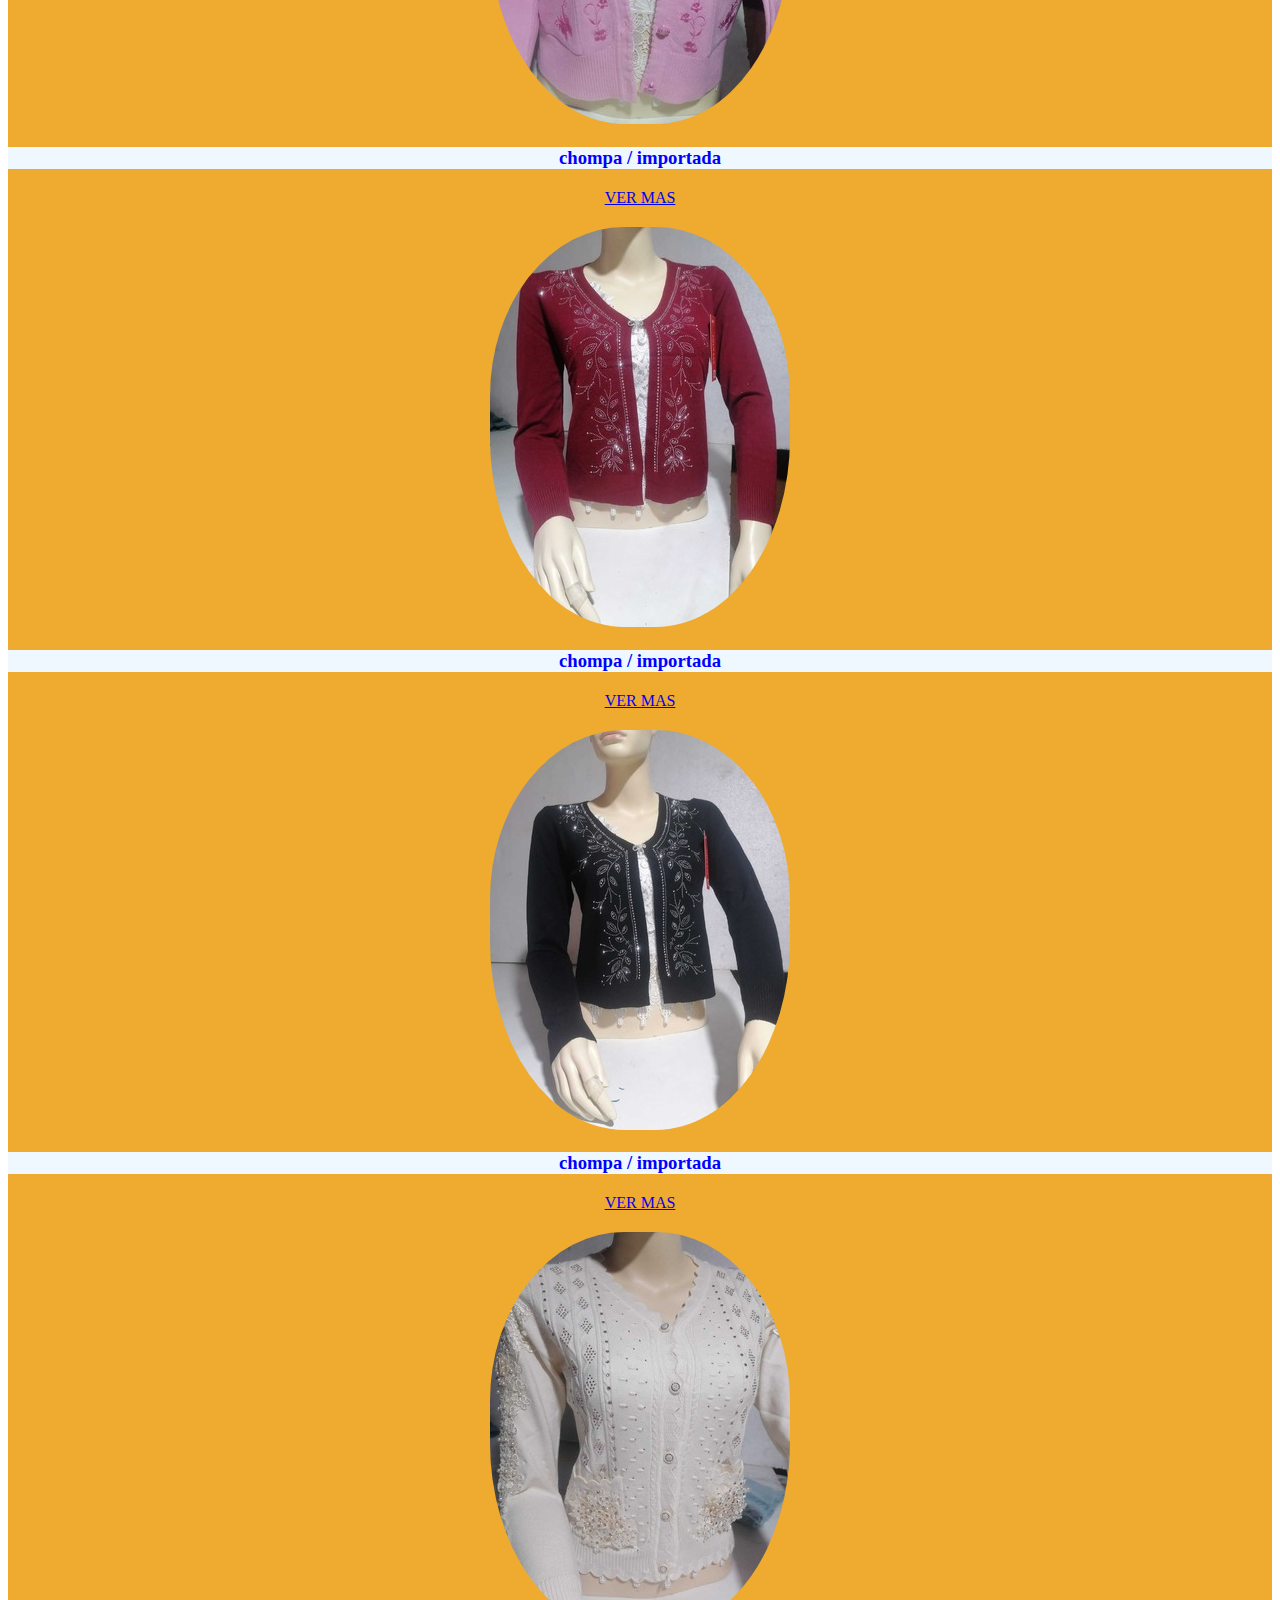
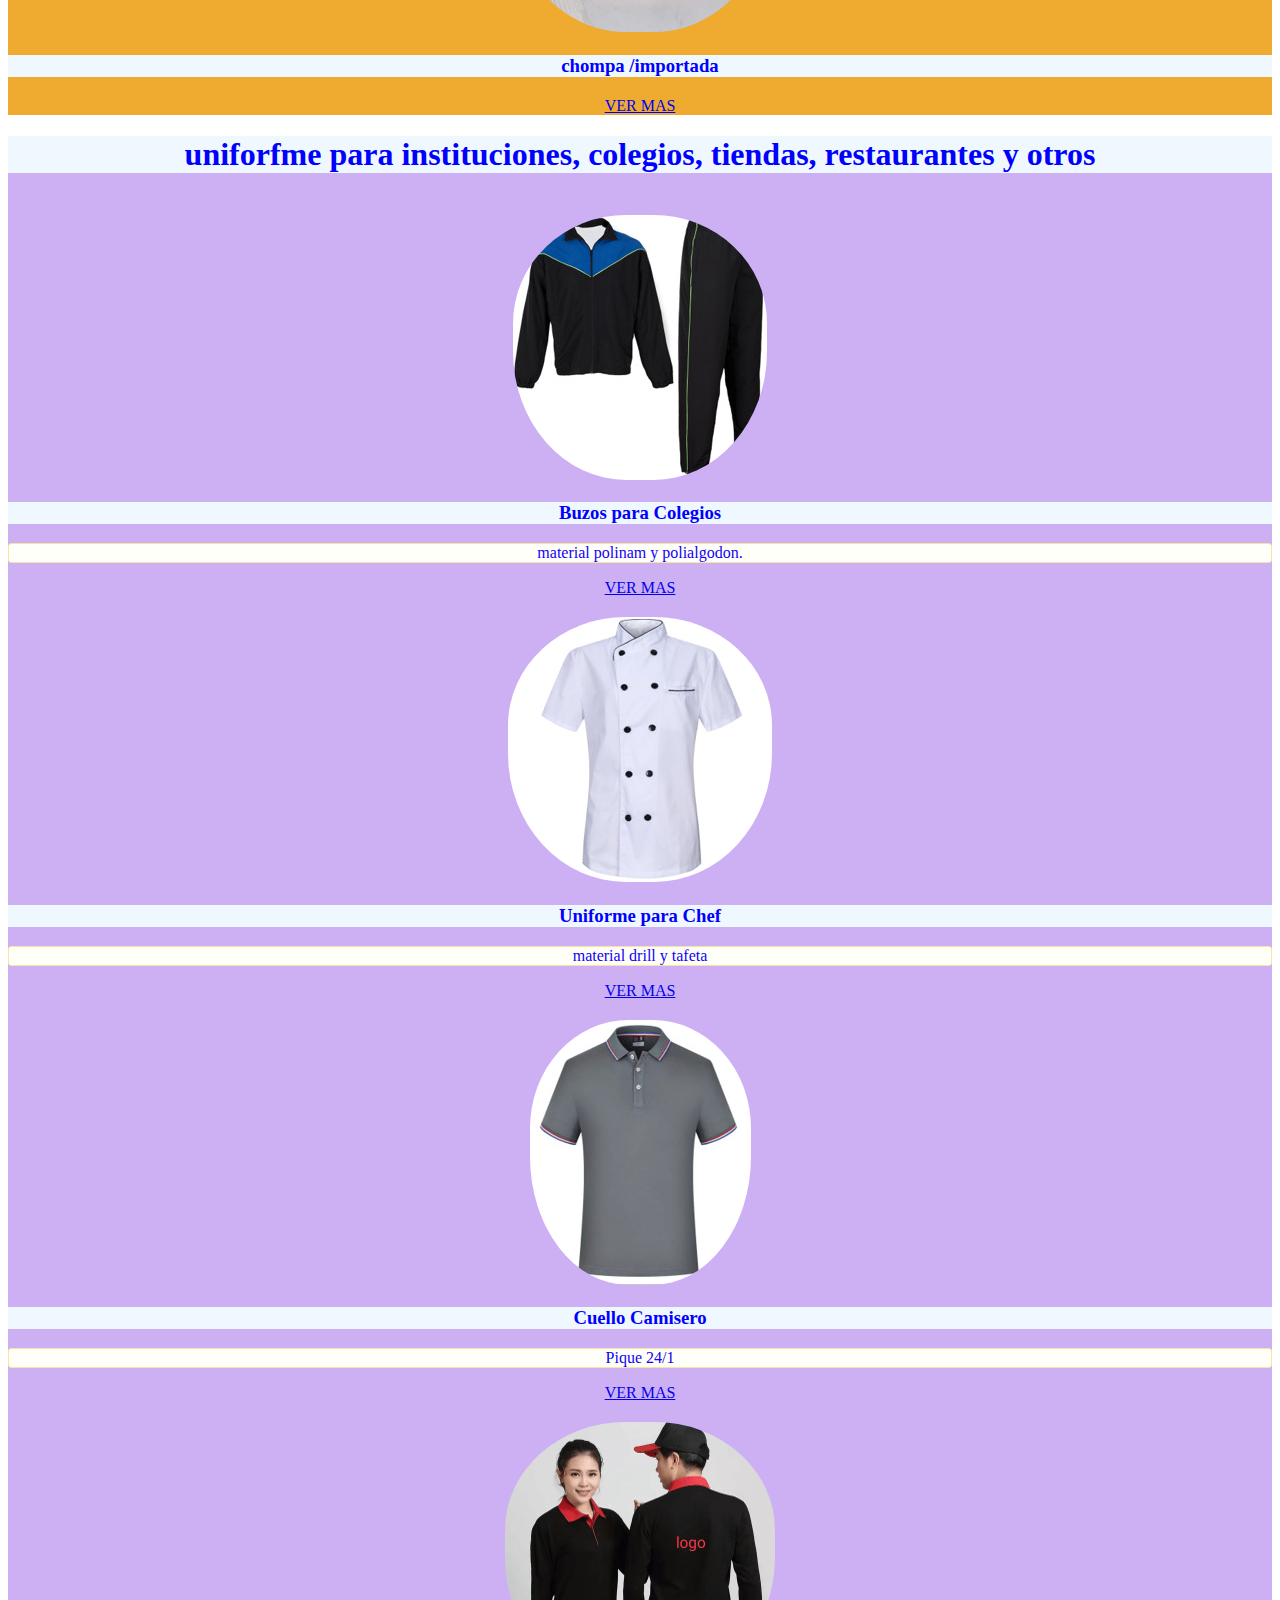
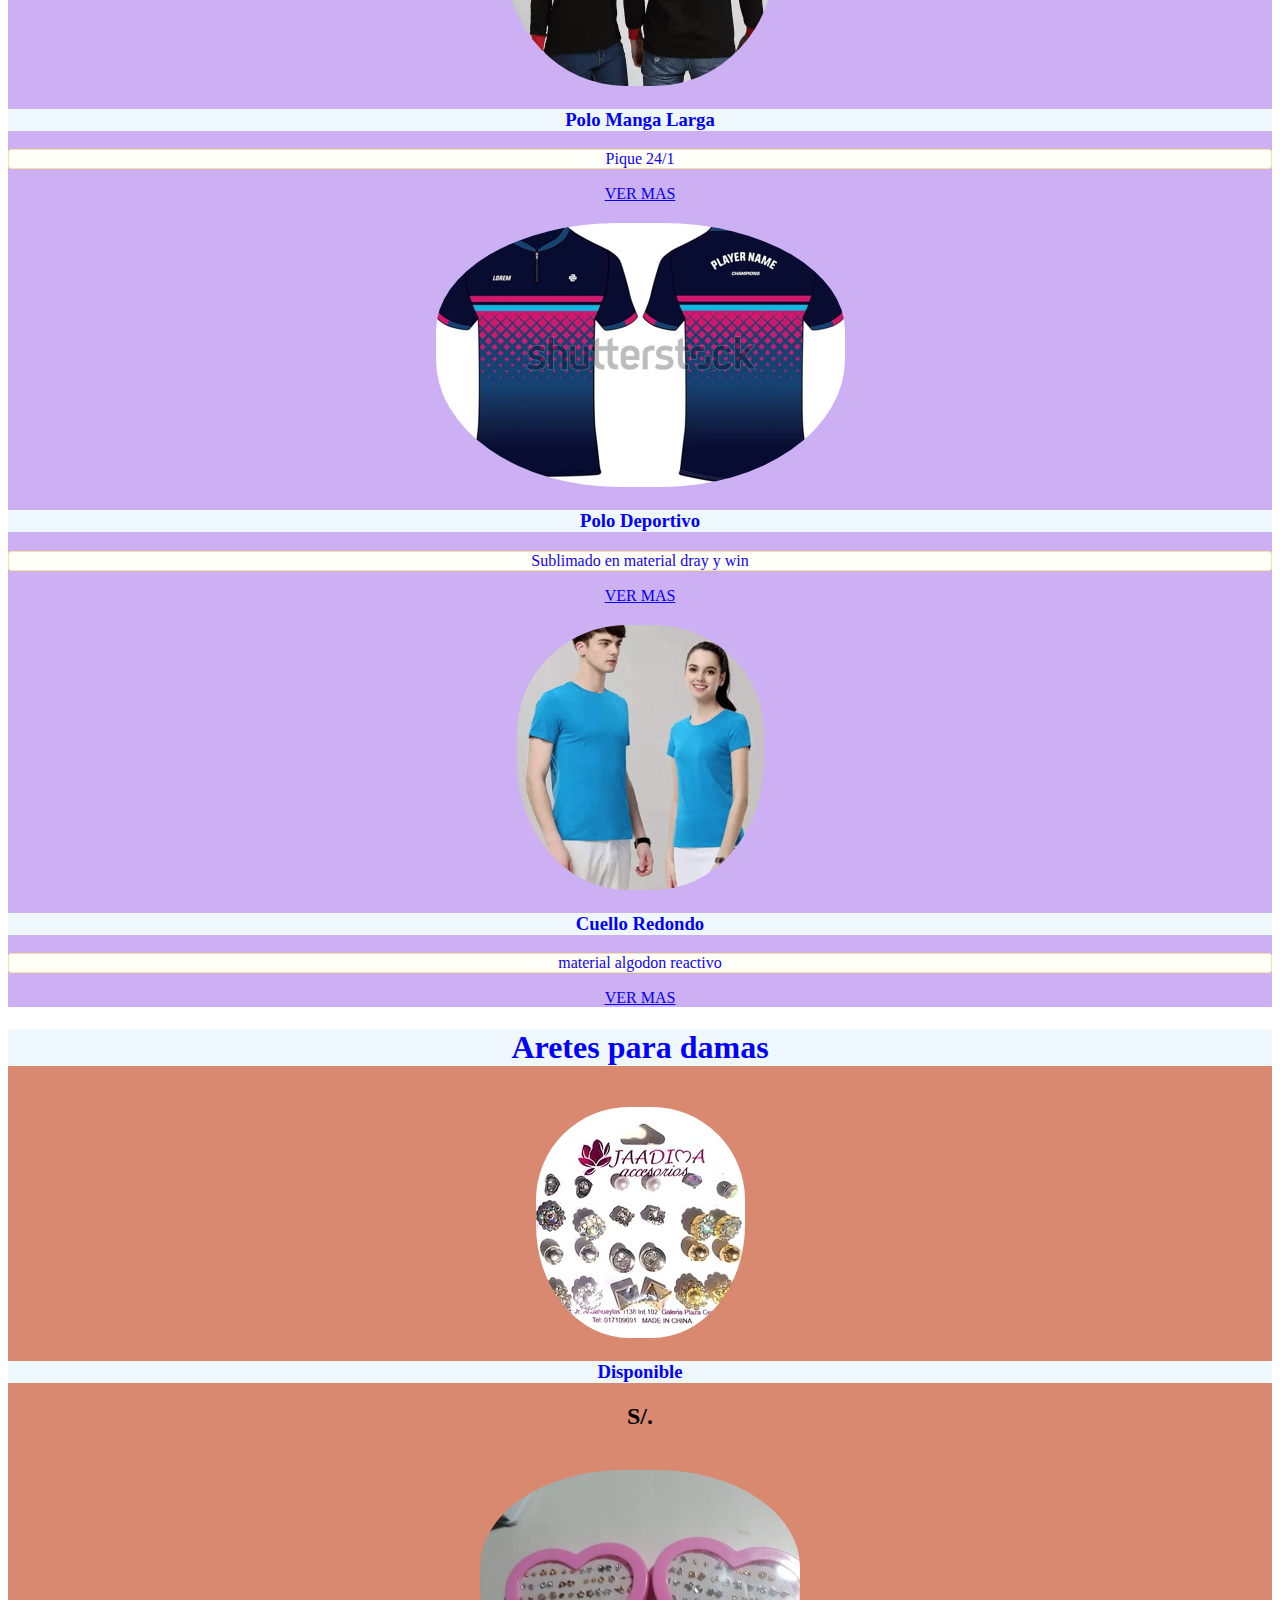
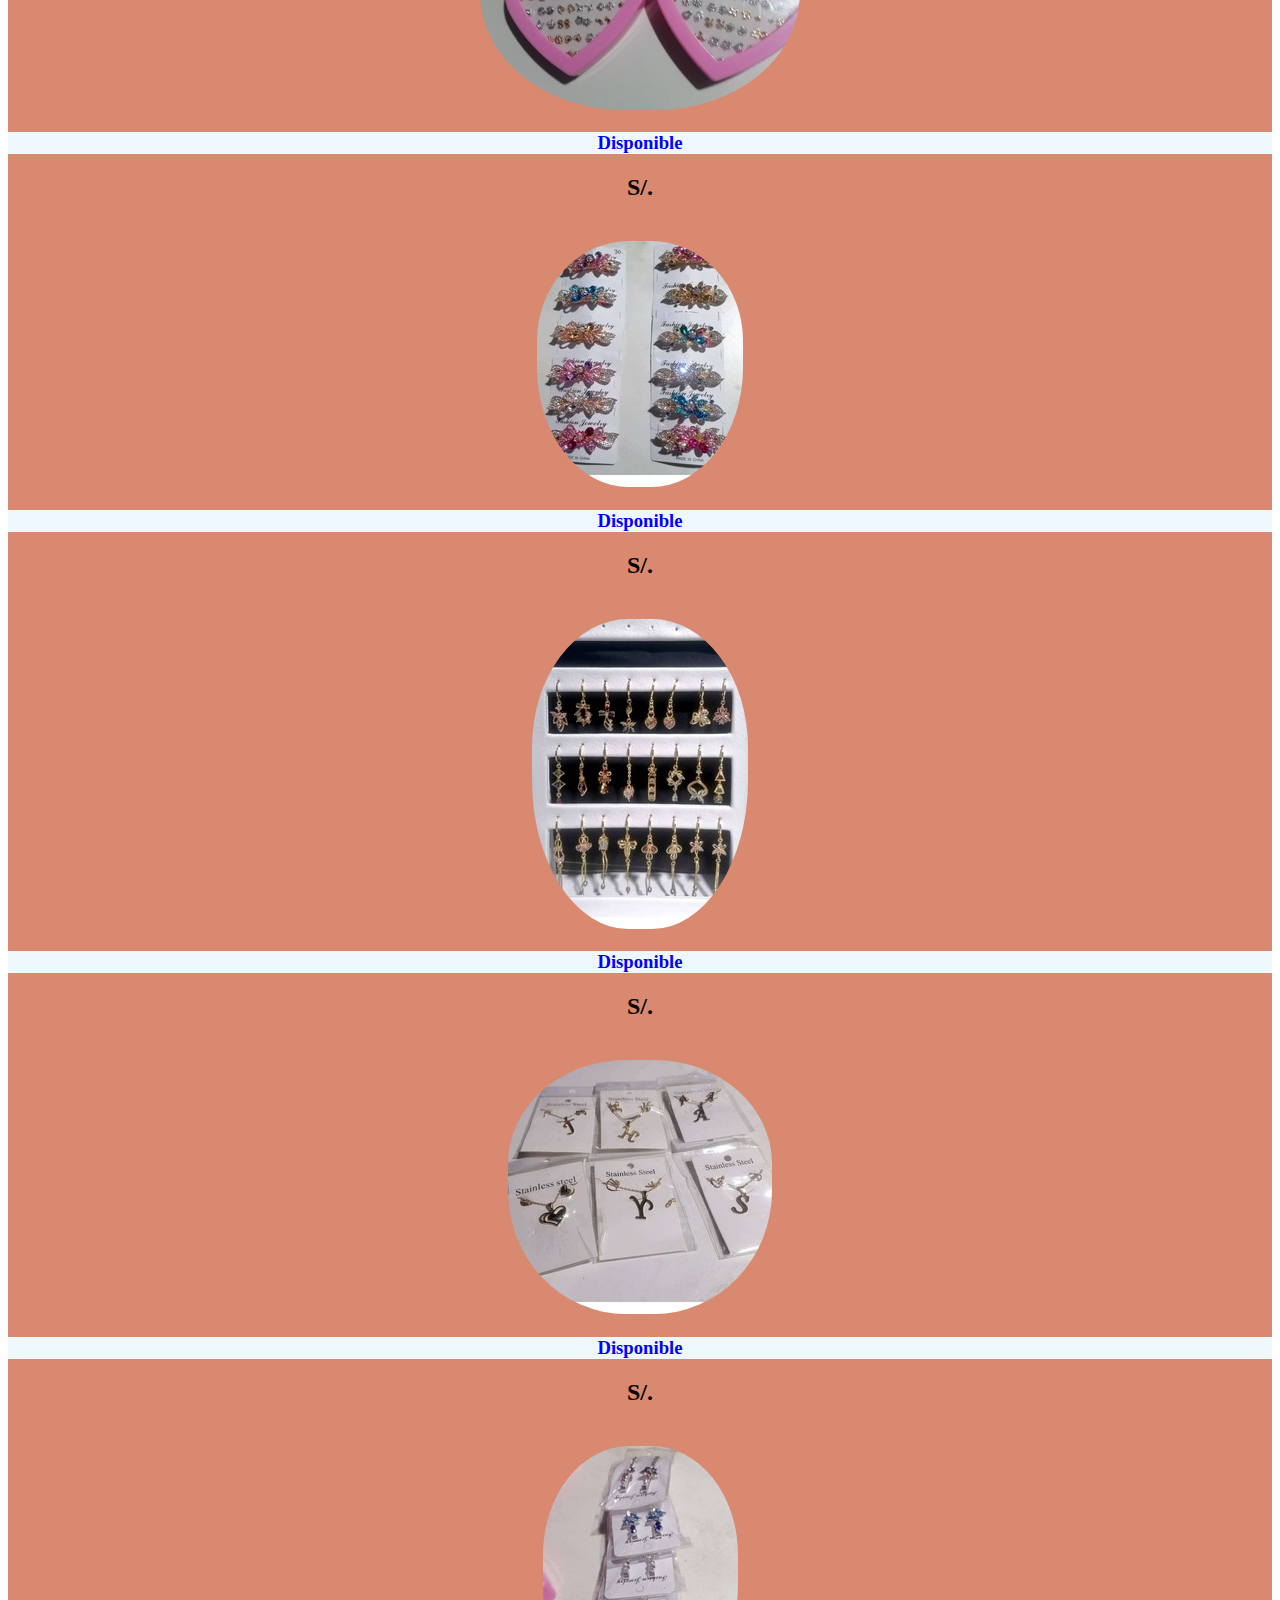
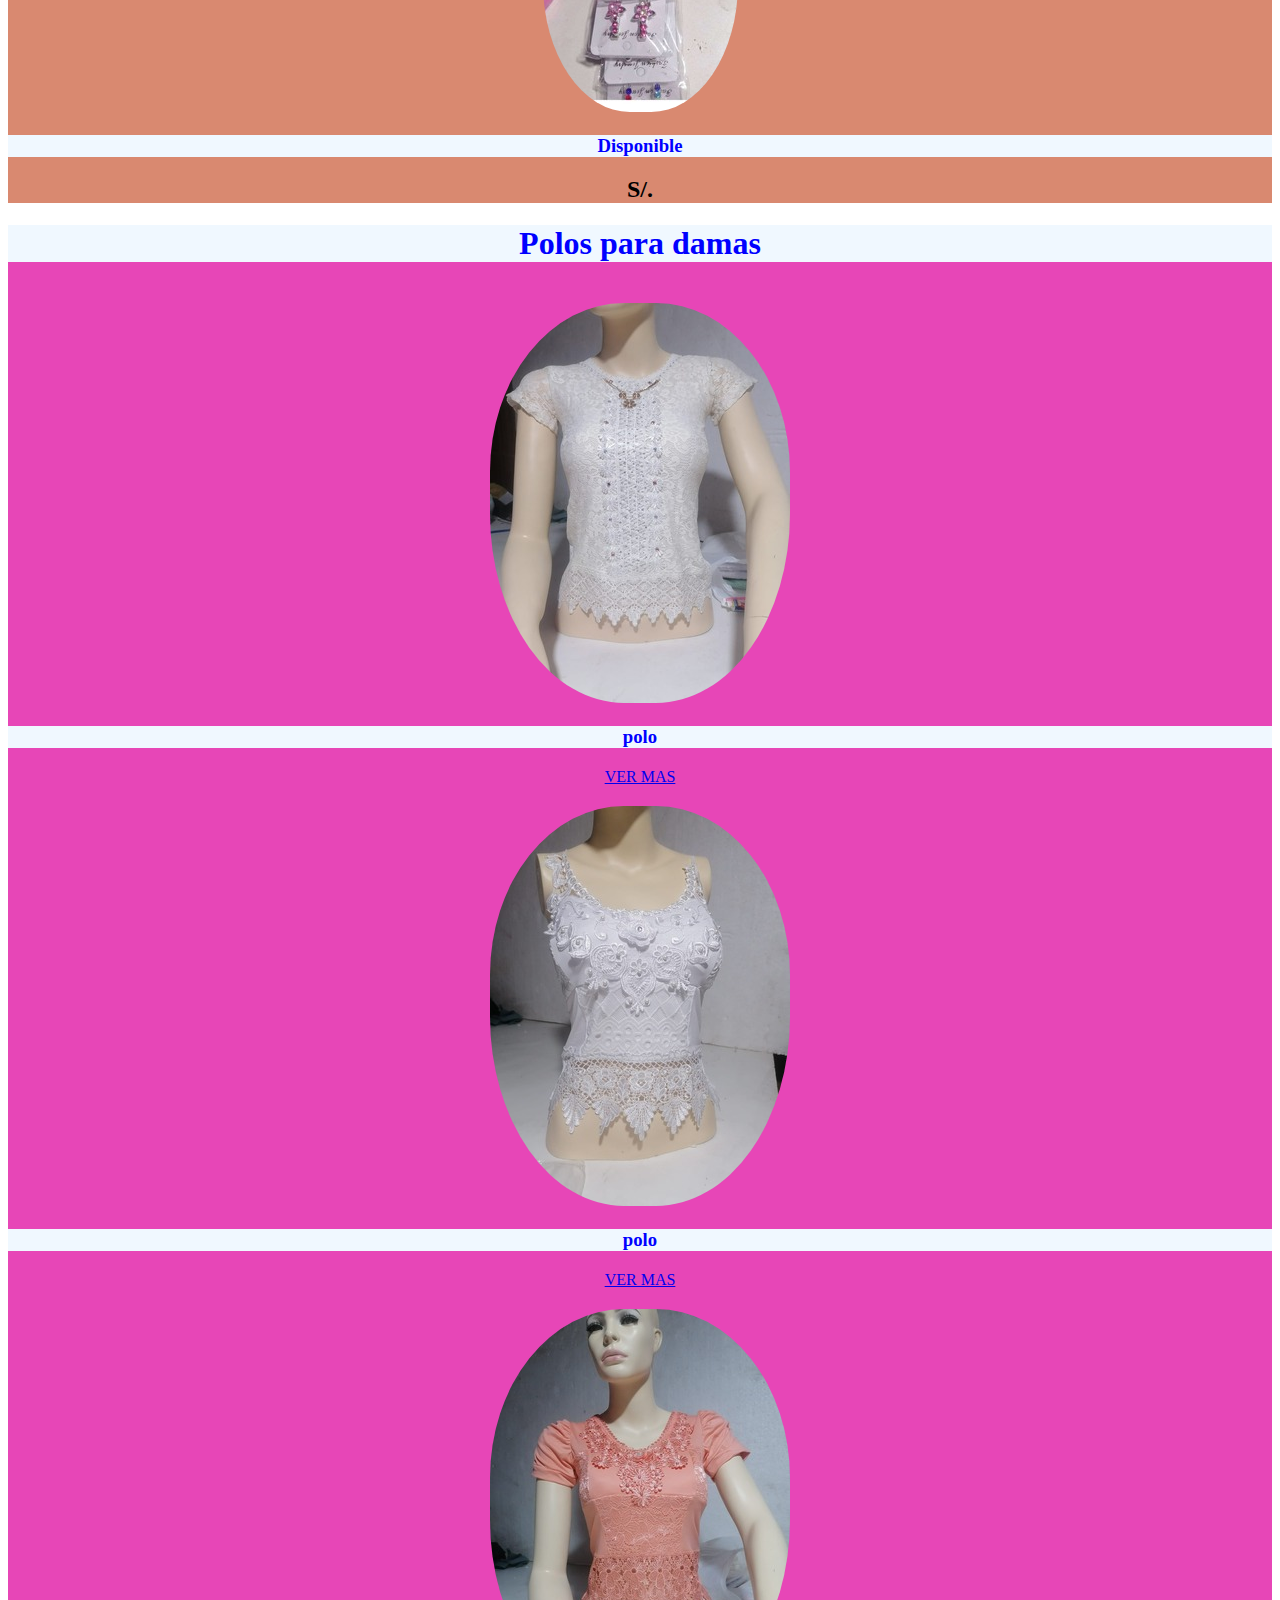
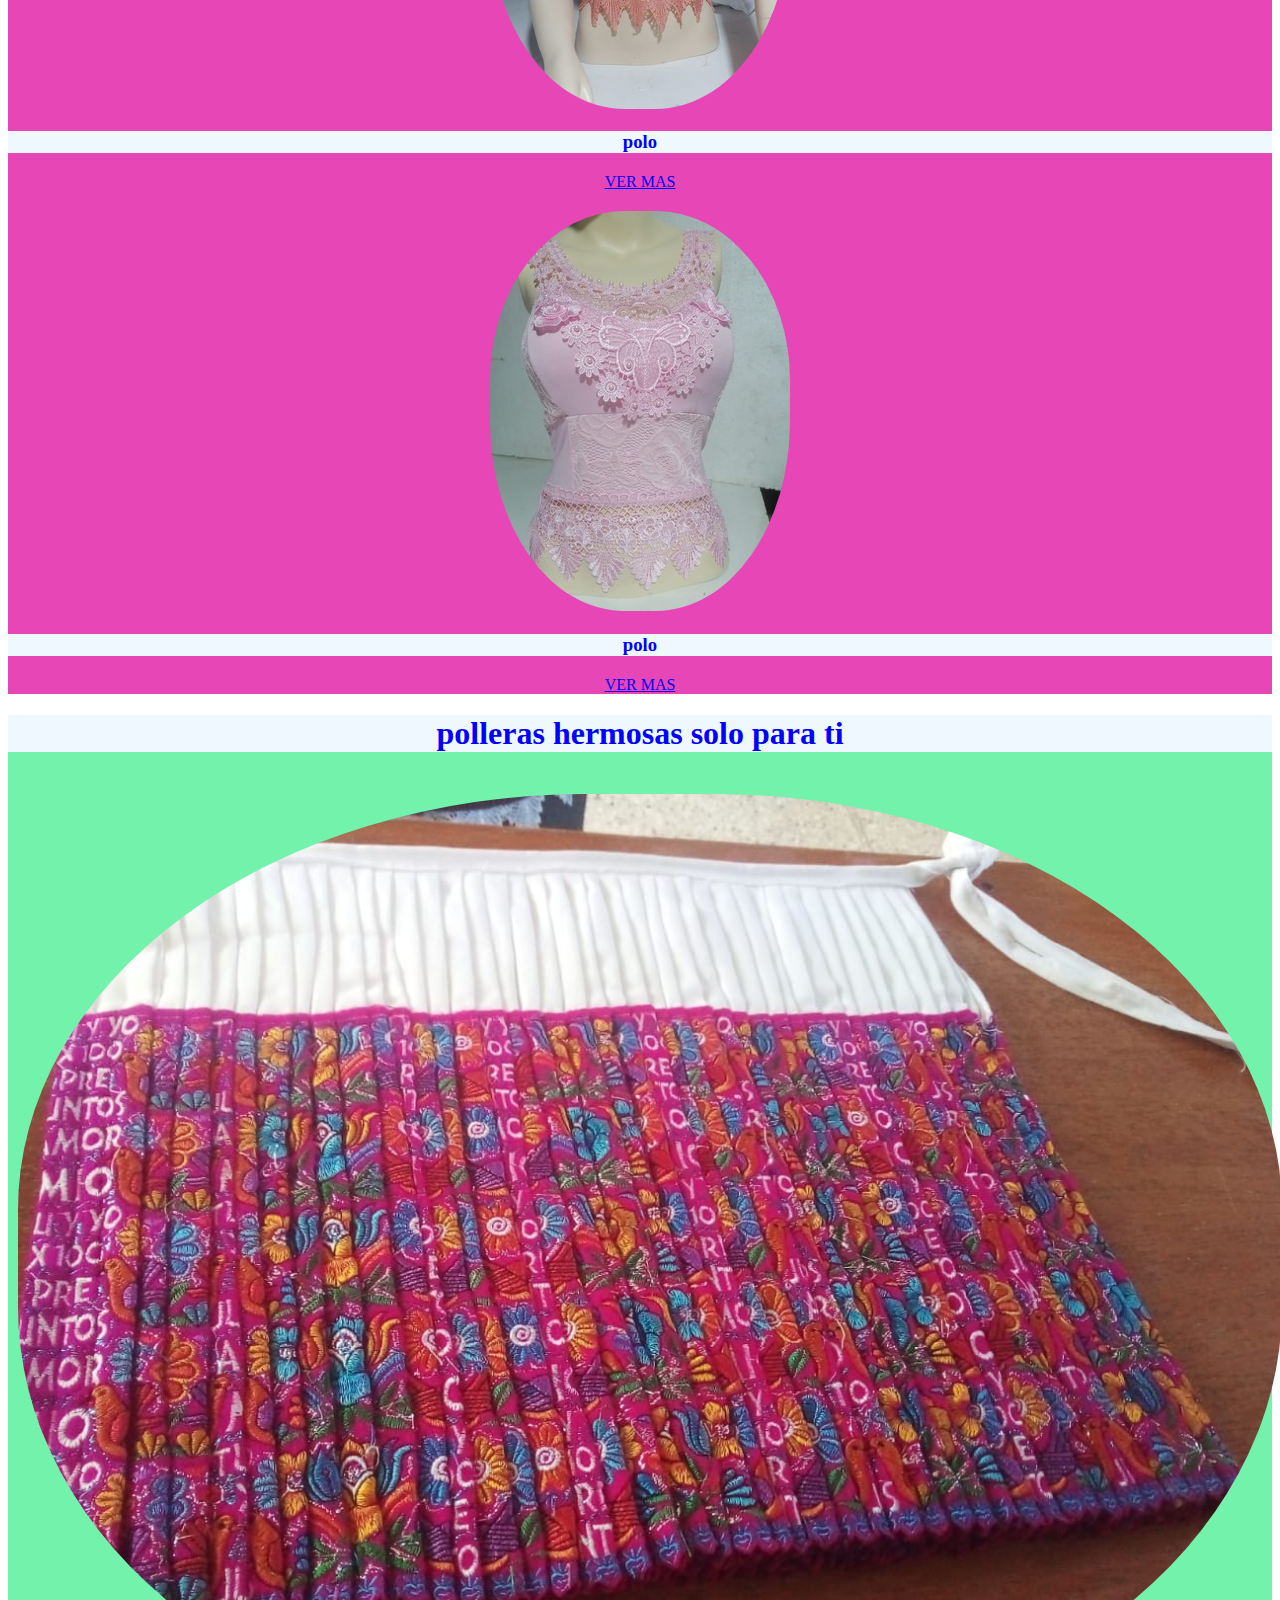
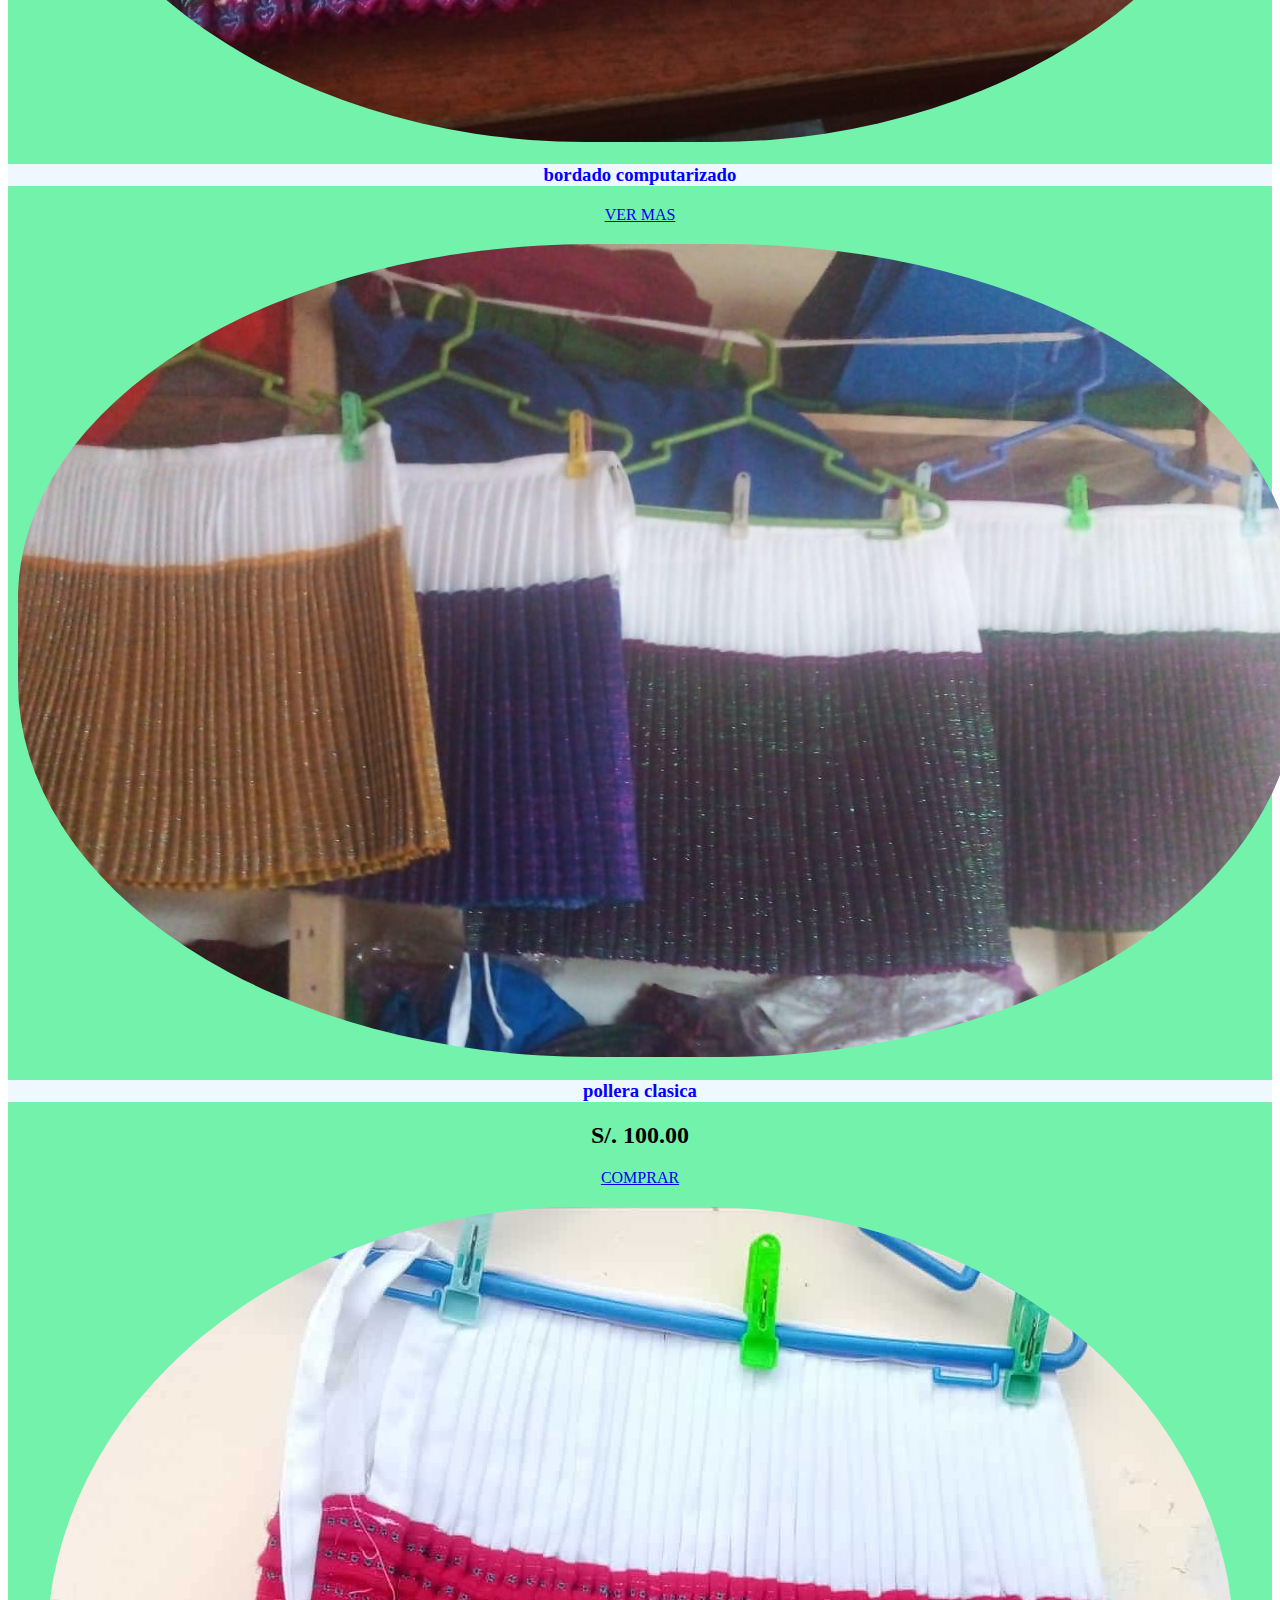
==== commit ed25e70d: "Update index.html" ====
--- a/index.html
+++ b/index.html
@@ -184,41 +184,66 @@
             </button>
         </div>
     </div>
+        <section class="container sproduct my-5 pt-5" id="uniforme">
+      <h1> falda en tela cardif y importado </h1>
+      <div class="row mt-5">
+          <div  onclick="window.location.href='falda.html';"  class="col-lg-3 col-md-3 col-sm-4 col-4">
+              <img class="img-fluid w-100" src="Img/fada/f1.png" id="MainImg" alt="">
+              <h3 >CARDIF</h3>
+              <p>pida colores en catalogo</p>
+              
+          </div>
+         
+          <div  onclick="window.location.href='falda.html';"  class="col-lg-3 col-md-3 col-sm-4 col-4">
+            <img class="img-fluid w-100" src="Img/fada/f2.png" id="MainImg" alt="">
+            <h3>IMPORTADO</h3>
+            <p>separe su pedido</p>
+           
+          </div>
+          <div onclick="window.location.href='fada.html';"  class="col-lg-3 col-md-3 col-sm-4 col-4">
+            <img class="img-fluid w-100" src="Img/fada/f3.png" id="MainImg" alt="">
+            <h3>CASIMIR</h3>
+            <P>Falda corta encima de rodilla</P>
+        
+          </div>
+          
+      </div>
+    </section>
     <section class="container sproduct my-5 pt-5" id="chompa">
       <h1> Chompa para damas </h1>
       <div class="row mt-5">
           <div onclick="window.location.href='chompa.html';" class="col-lg-3 col-md-3 col-sm-4 col-6">
-              <img class="img-fluid w-100" src="Img/chompa/2.jpeg" id="MainImg" alt="">
+              <img class="img-fluid w-100" src="Img/chompa/2.jpg" id="MainImg" alt="">
               <h3>chompa / importada</h3>
               <h2></h2>
               <a class="btn btn-primary" href="chompa.html" role="button">VER MAS</a>
           </div>
          <!-- <div onclick="window.location.href='chompa.html';"  class="col-lg-3 col-md-3 col-sm-4 col-6">
-            <img class="img-fluid w-100" src="Img/chompa/3.jpeg" id="MainImg" alt="">
+            <img class="img-fluid w-100" src="Img/chompa/3.jpg" id="MainImg" alt="">
             <h3>chompa / importada</h3>
             <h2></h2>
             <a class="btn btn-primary" href="chompa.html" role="button">VER MAS</a>
         </div>-->
         <div onclick="window.location.href='chompa.html';"  class="col-lg-3 col-md-3 col-sm-4 col-6">
-          <img class="img-fluid w-100" src="Img/chompa/4.jpeg" id="MainImg" alt="">
+          <img class="img-fluid w-100" src="Img/chompa/4.jpg" id="MainImg" alt="">
           <h3>chompa / importada</h3>
           <h2></h2>
           <a class="btn btn-primary" href="chompa.html" role="button">VER MAS</a>
       </div>
       <div onclick="window.location.href='chompa.html';"  class="col-lg-3 col-md-3 col-sm-4 col-6">
-        <img class="img-fluid w-100" src="Img/chompa/5.jpeg" id="MainImg" alt="">
+        <img class="img-fluid w-100" src="Img/chompa/5.jpg" id="MainImg" alt="">
         <h3>chompa / importada</h3>
         <h2></h2>
         <a class="btn btn-primary" href="chompa.html" role="button">VER MAS</a>
     </div>
    <!-- <div class="col-lg-3 col-md-3 col-sm-4 col-6">
-      <img class="img-fluid w-100" src="Img/chompa/6.jpeg" id="MainImg" alt="">
+      <img class="img-fluid w-100" src="Img/chompa/6.jpg" id="MainImg" alt="">
       <h3>chompa / importada</h3>
       <h2></h2>
       <a class="btn btn-primary" href="chompa.html" role="button">VER MAS</a>
   </div>-->
   <div class="col-lg-3 col-md-3 col-sm-4 col-6">
-    <img class="img-fluid w-100" src="Img/chompa/7.jpeg" id="MainImg" alt="">
+    <img class="img-fluid w-100" src="Img/chompa/7.jpg" id="MainImg" alt="">
     <h3>chompa /importada</h3>
     <h2></h2>
     <a class="btn btn-primary" href="chompa.html" role="button">VER MAS</a>
@@ -230,39 +255,39 @@
       <h1> uniforfme para instituciones, colegios, tiendas, restaurantes y otros  </h1>
       <div class="row mt-5">
           <div onclick="window.location.href='uniforme.html';" class="col-lg-3 col-md-3 col-sm-4 col-4">
-              <img class="img-fluid w-100" src="Img/uniforme/cb1.png" id="MainImg" alt="">
+              <img class="img-fluid w-100" src="Img/uniforme/cb1.jpg" id="MainImg" alt="">
               <h3>Buzos para Colegios</h3>
               <p>material polinam y polialgodon. </p>
               <a class="btn btn-primary" href="uniforme.html" role="button"> VER MAS</a>
           </div>
          
           <div onclick="window.location.href='uniforme.html';"  class="col-lg-3 col-md-3 col-sm-4 col-4">
-            <img class="img-fluid w-100" src="Img/uniforme/ch1.png" id="MainImg" alt="">
+            <img class="img-fluid w-100" src="Img/uniforme/ch1.jpg" id="MainImg" alt="">
             <h3>Uniforme para Chef</h3>
             <p> material drill y tafeta</p>
             <a class="btn btn-primary" href="uniforme.html" role="button"> VER MAS</a>
           </div>
           <div onclick="window.location.href='uniforme.html';" class="col-lg-3 col-md-3 col-sm-4 col-4">
-            <img class="img-fluid w-100" src="Img/uniforme/pk1.png" id="MainImg" alt="">
+            <img class="img-fluid w-100" src="Img/uniforme/pk1.jpg" id="MainImg" alt="">
             <h3>Cuello Camisero </h3>
             <p> Pique 24/1 </p>
             <a class="btn btn-primary" href="uniforme.html" role="button"> VER MAS</a>
           </div>
    
           <div onclick="window.location.href='uniforme.html';" class="col-lg-3 col-md-3 col-sm-4 col-4">
-            <img class="img-fluid w-100" src="Img/uniforme/pml1.png" id="MainImg" alt="">
+            <img class="img-fluid w-100" src="Img/uniforme/pml1.jpg" id="MainImg" alt="">
             <h3>Polo Manga Larga</h3>
             <p>Pique 24/1 </p>
             <a class="btn btn-primary" href="uniforme.html" role="button"> VER MAS</a>
           </div>
           <div onclick="window.location.href='uniforme.html';" class="col-lg-3 col-md-3 col-sm-4 col-4">
-            <img class="img-fluid w-100" src="Img/uniforme/psu1.png" id="MainImg" alt="">
+            <img class="img-fluid w-100" src="Img/uniforme/psu1.jpg" id="MainImg" alt="">
             <h3>Polo Deportivo</h3>
             <p>Sublimado en material dray y win</p>
             <a class="btn btn-primary" href="uniforme.html" role="button"> VER MAS</a>
           </div>
           <div onclick="window.location.href='uniforme.html';"  class="col-lg-3 col-md-3 col-sm-4 col-4">
-            <img class="img-fluid w-100" src="Img/uniforme/yr1.png" id="MainImg" alt="">
+            <img class="img-fluid w-100" src="Img/uniforme/yr1.jpg" id="MainImg" alt="">
             <h3>Cuello Redondo</h3>
             <p>material algodon reactivo</p>
             <a class="btn btn-primary" href="uniforme.html" role="button"> VER MAS</a>
@@ -274,37 +299,37 @@
     <h1> Aretes para damas </h1>
     <div class="row mt-5">
         <div class="col-lg-3 col-md-3 col-sm-4 col-6">
-            <img class="img-fluid w-100" src="Img/aretes/1.jpeg" id="MainImg" alt="">
+            <img class="img-fluid w-100" src="Img/aretes/1.jpg" id="MainImg" alt="">
             <h3>Disponible</h3>
             <h2>S/. </h2>
             
         </div>
         <div class="col-lg-3 col-md-3 col-sm-4 col-6">
-          <img class="img-fluid w-100" src="Img/aretes/2.jpeg" id="MainImg" alt="">
+          <img class="img-fluid w-100" src="Img/aretes/2.jpg" id="MainImg" alt="">
           <h3>Disponible</h3>
           <h2>S/. </h2>
           
       </div>
       <div class="col-lg-3 col-md-3 col-sm-4 col-6">
-        <img class="img-fluid w-100" src="Img/aretes/3.jpeg" id="MainImg" alt="">
+        <img class="img-fluid w-100" src="Img/aretes/3.jpg" id="MainImg" alt="">
         <h3>Disponible</h3>
         <h2>S/. </h2>
         
     </div>
     <div class="col-lg-3 col-md-3 col-sm-4 col-6">
-      <img class="img-fluid w-100" src="Img/aretes/4.jpeg" id="MainImg" alt="">
+      <img class="img-fluid w-100" src="Img/aretes/4.jpg" id="MainImg" alt="">
       <h3>Disponible</h3>
       <h2>S/. </h2>
       
   </div>
   <div class="col-lg-3 col-md-3 col-sm-4 col-6">
-    <img class="img-fluid w-100" src="Img/aretes/5.jpeg" id="MainImg" alt="">
+    <img class="img-fluid w-100" src="Img/aretes/5.jpg" id="MainImg" alt="">
     <h3>Disponible</h3>
     <h2>S/. </h2>
     
 </div>
 <div class="col-lg-3 col-md-3 col-sm-4 col-6">
-  <img class="img-fluid w-100" src="Img/aretes/6.jpeg" id="MainImg" alt="">
+  <img class="img-fluid w-100" src="Img/aretes/6.jpg" id="MainImg" alt="">
   <h3>Disponible</h3>
   <h2>S/. </h2>
   
@@ -316,37 +341,37 @@
   <h1> Polos para damas </h1>
   <div class="row mt-5">
      <!-- <div class="col-lg-3 col-md-3 col-sm-4 col-6">
-          <img class="img-fluid w-100" src="Img/polo/1.jpeg" id="MainImg" alt="">
+          <img class="img-fluid w-100" src="Img/polo/1.jpg" id="MainImg" alt="">
           <h3>polo</h3>
           <h2></h2>
           <a class="btn btn-primary" href="polos.html" role="button">VER MAS</a>
       </div>-->
       <div  class="col-lg-3 col-md-3 col-sm-4 col-6">
-        <img class="img-fluid w-100" src="Img/polo/3.jpeg" id="MainImg" alt="">
+        <img class="img-fluid w-100" src="Img/polo/3.jpg" id="MainImg" alt="">
         <h3>polo</h3>
         <h2></h2>
         <a class="btn btn-primary" href="polos.html" role="button">VER MAS</a>
     </div>
     <div class="col-lg-3 col-md-3 col-sm-4 col-6">
-      <img class="img-fluid w-100" src="Img/polo/4.jpeg" id="MainImg" alt="">
+      <img class="img-fluid w-100" src="Img/polo/4.jpg" id="MainImg" alt="">
       <h3>polo</h3>
       <h2></h2>
       <a class="btn btn-primary" href="polos.html" role="button">VER MAS</a>
   </div>
  <!-- <div class="col-lg-3 col-md-3 col-sm-4 col-6">
-    <img class="img-fluid w-100" src="Img/polo/42.jpeg" id="MainImg" alt="">
+    <img class="img-fluid w-100" src="Img/polo/42.jpg" id="MainImg" alt="">
     <h3>polo</h3>
     <h2></h2>
     <a class="btn btn-primary" href="polos.html" role="button">VER MAS</a>
 </div>-->
 <div  class="col-lg-3 col-md-3 col-sm-4 col-6">
-  <img class="img-fluid w-100" src="Img/polo/6.jpeg" id="MainImg" alt="">
+  <img class="img-fluid w-100" src="Img/polo/6.jpg" id="MainImg" alt="">
   <h3>polo</h3>
   <h2></h2>
   <a class="btn btn-primary" href="polos.html" role="button">VER MAS</a>
 </div>
 <div class="col-lg-3 col-md-3 col-sm-4 col-6">
-<img class="img-fluid w-100" src="Img/polo/11.jpeg" id="MainImg" alt="">
+<img class="img-fluid w-100" src="Img/polo/11.jpg" id="MainImg" alt="">
 <h3>polo</h3>
 <h2></h2>
 <a class="btn btn-primary" href="polos.html" role="button">VER MAS</a>
@@ -359,28 +384,28 @@
   <div class="row mt-5">
       <div class="col-lg-3 col-md-3 col-sm-4 col-6">
           
-          <img class="img-fluid w-100" src="Img/pollera/0102.jpeg" id="MainImg" alt="" height="100%" width="100%">
+          <img class="img-fluid w-100" src="Img/pollera/0102.jpg" id="MainImg" alt="" height="100%" width="100%">
           <h3>bordado computarizado</h3>
           <h2></h2>
           <a class="btn btn-primary" href="pollera.html" role="button">VER MAS</a>
       </div>
       <div class="col-lg-3 col-md-3 col-sm-4 col-6">
           
-        <img class="img-fluid w-100" src="Img/pollera/0107.jpeg" id="MainImg" alt="">
+        <img class="img-fluid w-100" src="Img/pollera/0107.jpg" id="MainImg" alt="">
         <h3>pollera clasica</h3>
         <h2>S/. 100.00</h2>
         <a class="btn btn-primary" href="https://wa.link/zk2ncd" role="button">COMPRAR</a>
     </div>
     <div class="col-lg-3 col-md-3 col-sm-4 col-6">
         
-      <img class="img-fluid w-100" src="Img/pollera/0104.jpeg" id="MainImg" alt="">
+      <img class="img-fluid w-100" src="Img/pollera/0104.jpg" id="MainImg" alt="">
       <h3>modelo disco bordado</h3>
       <h2>S/ 150.00</h2>
       <a class="btn btn-primary" href="https://wa.link/zk2ncd" role="button">COMPRAR</a>
   </div>
   <div class="col-lg-3 col-md-3 col-sm-4 col-6">
      
-    <img class="img-fluid w-100" src="Img/pollera/0110.jpeg" id="MainImg" alt="">
+    <img class="img-fluid w-100" src="Img/pollera/0110.jpg" id="MainImg" alt="">
     <h3>pollera bordado</h3>
     <h2></h2>
     <a class="btn btn-primary" href="pollera.html" role="button">VER MAS</a>
--- a/index.css
+++ b/index.css
@@ -26,7 +26,14 @@
     color: blue;
     background: aliceblue;
 }
-
+.sproduct p {
+    color: rgb(18, 2, 245);
+    background: rgb(255, 255, 249);
+}
+.sproduct h3 {
+    color: blue;
+    background: aliceblue;
+}
 .container .row .col-md-12:hover{
     background-color: rgb(245, 248, 68);
     border-radius: 5%;
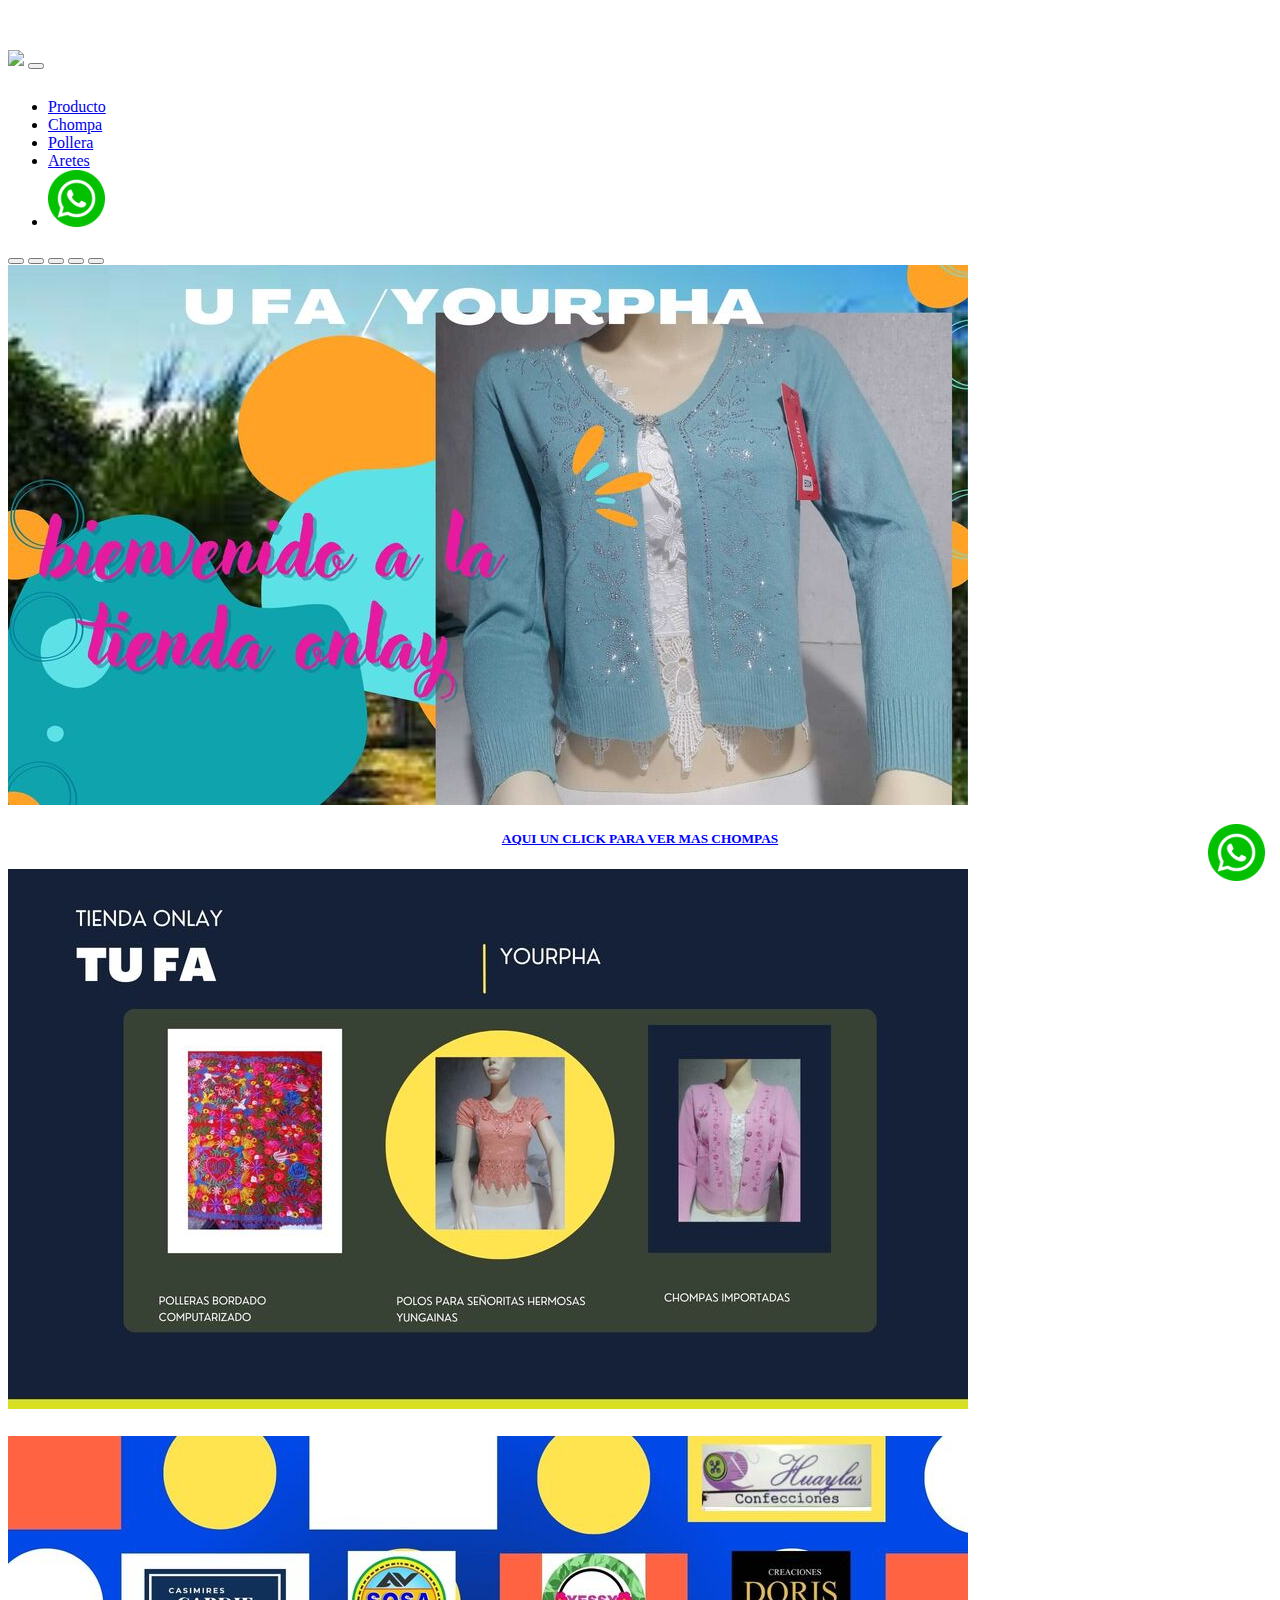
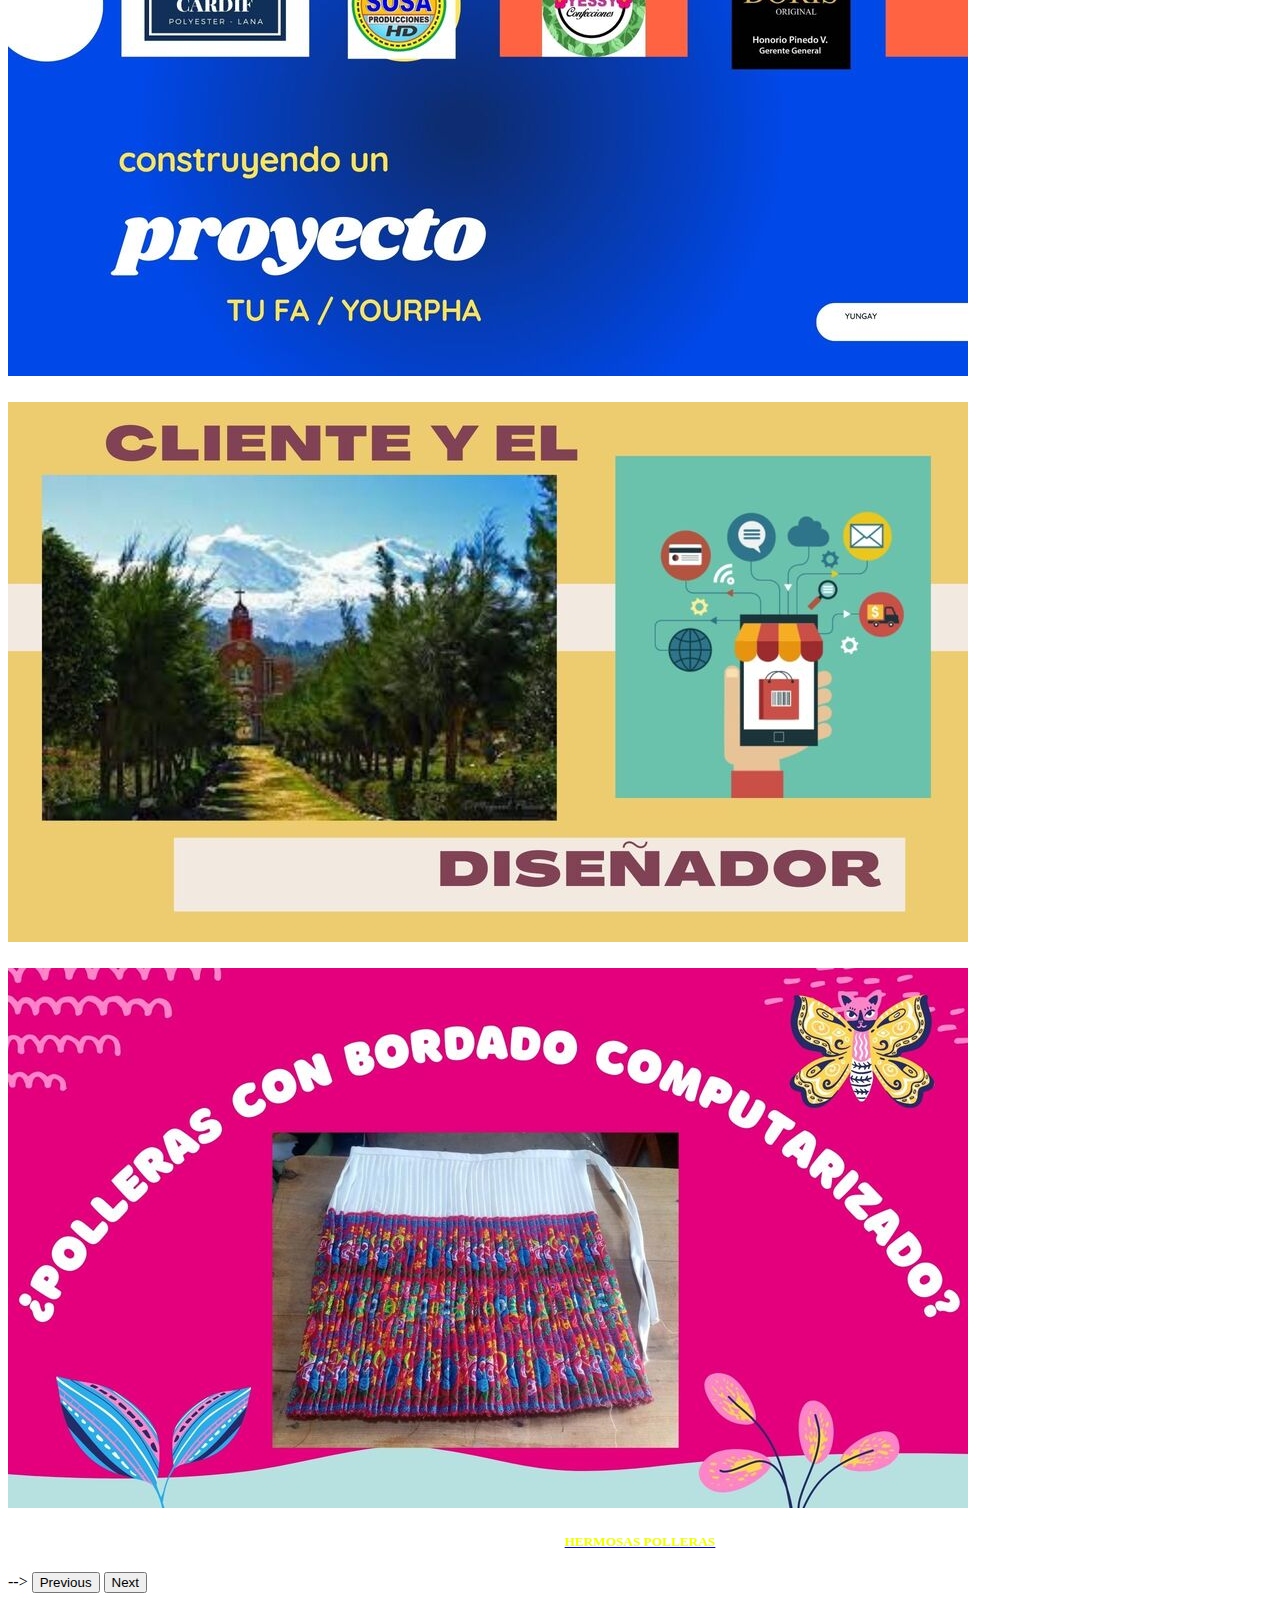
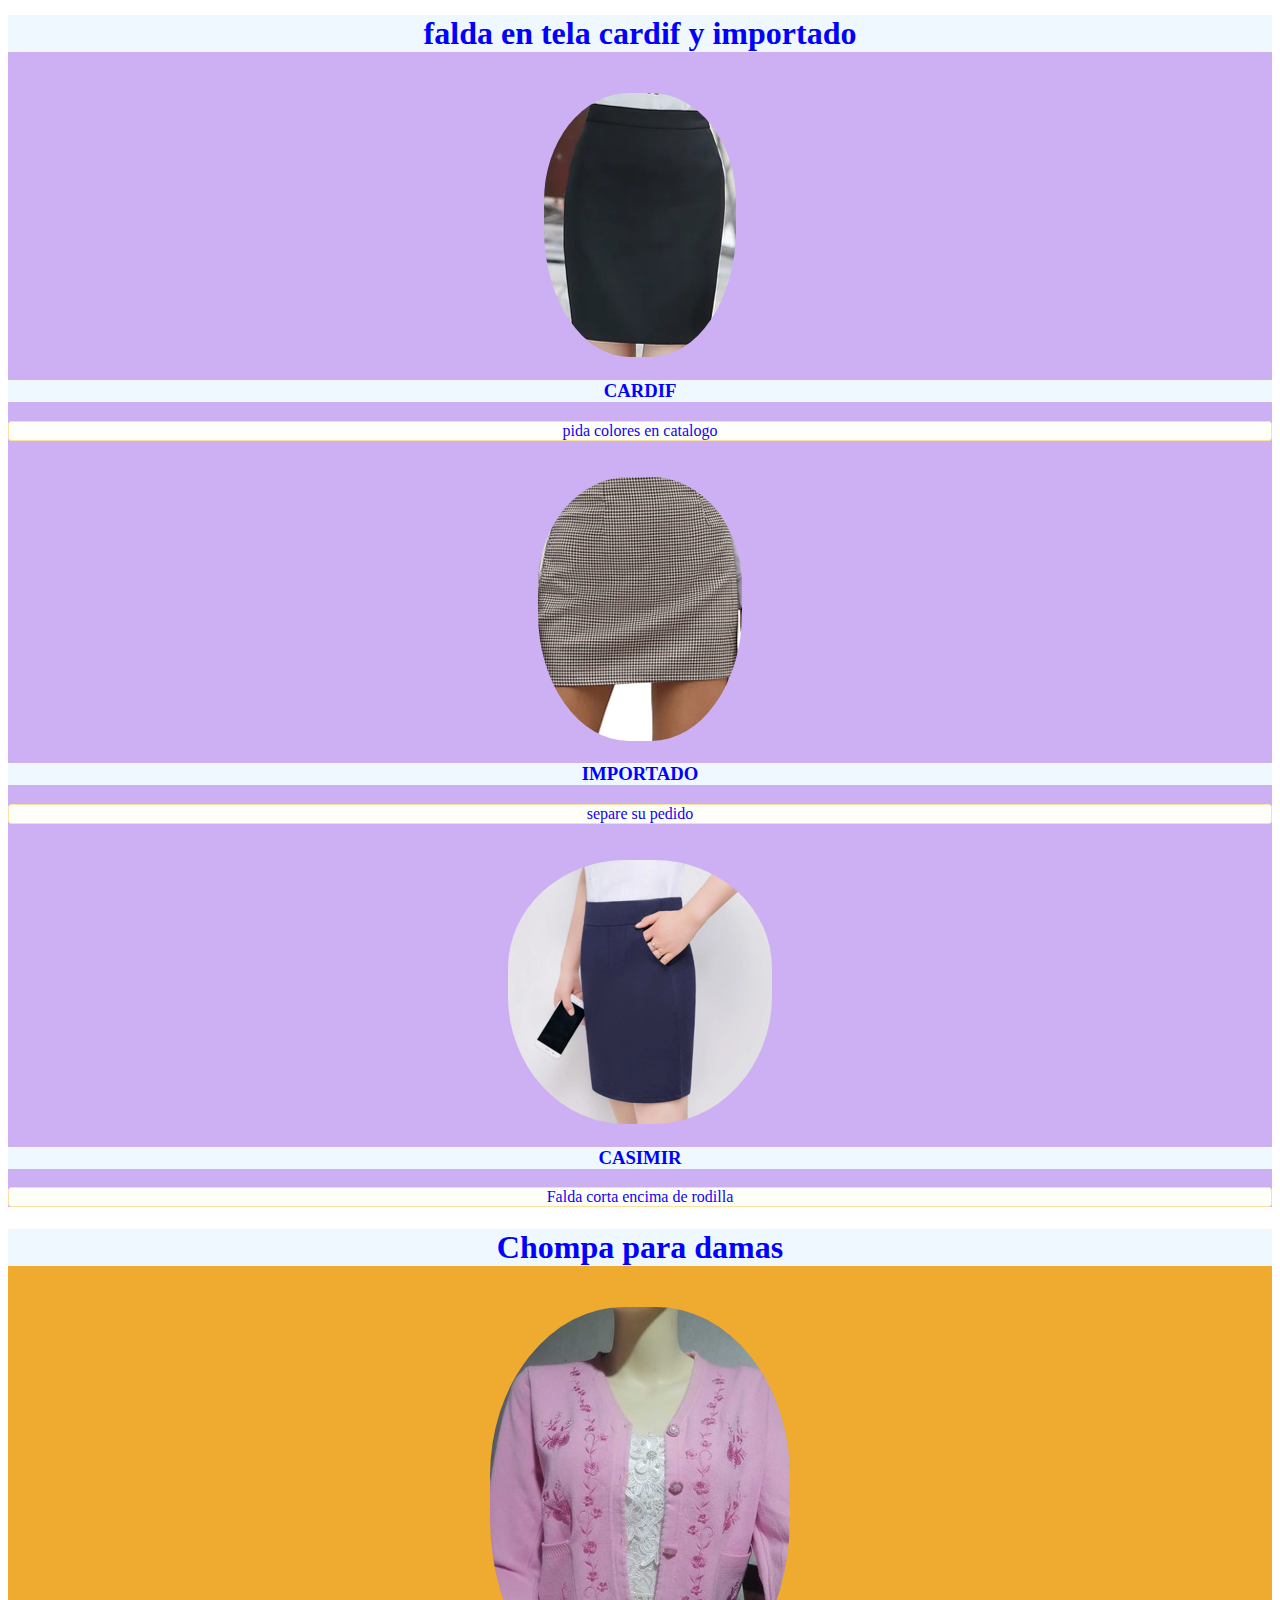
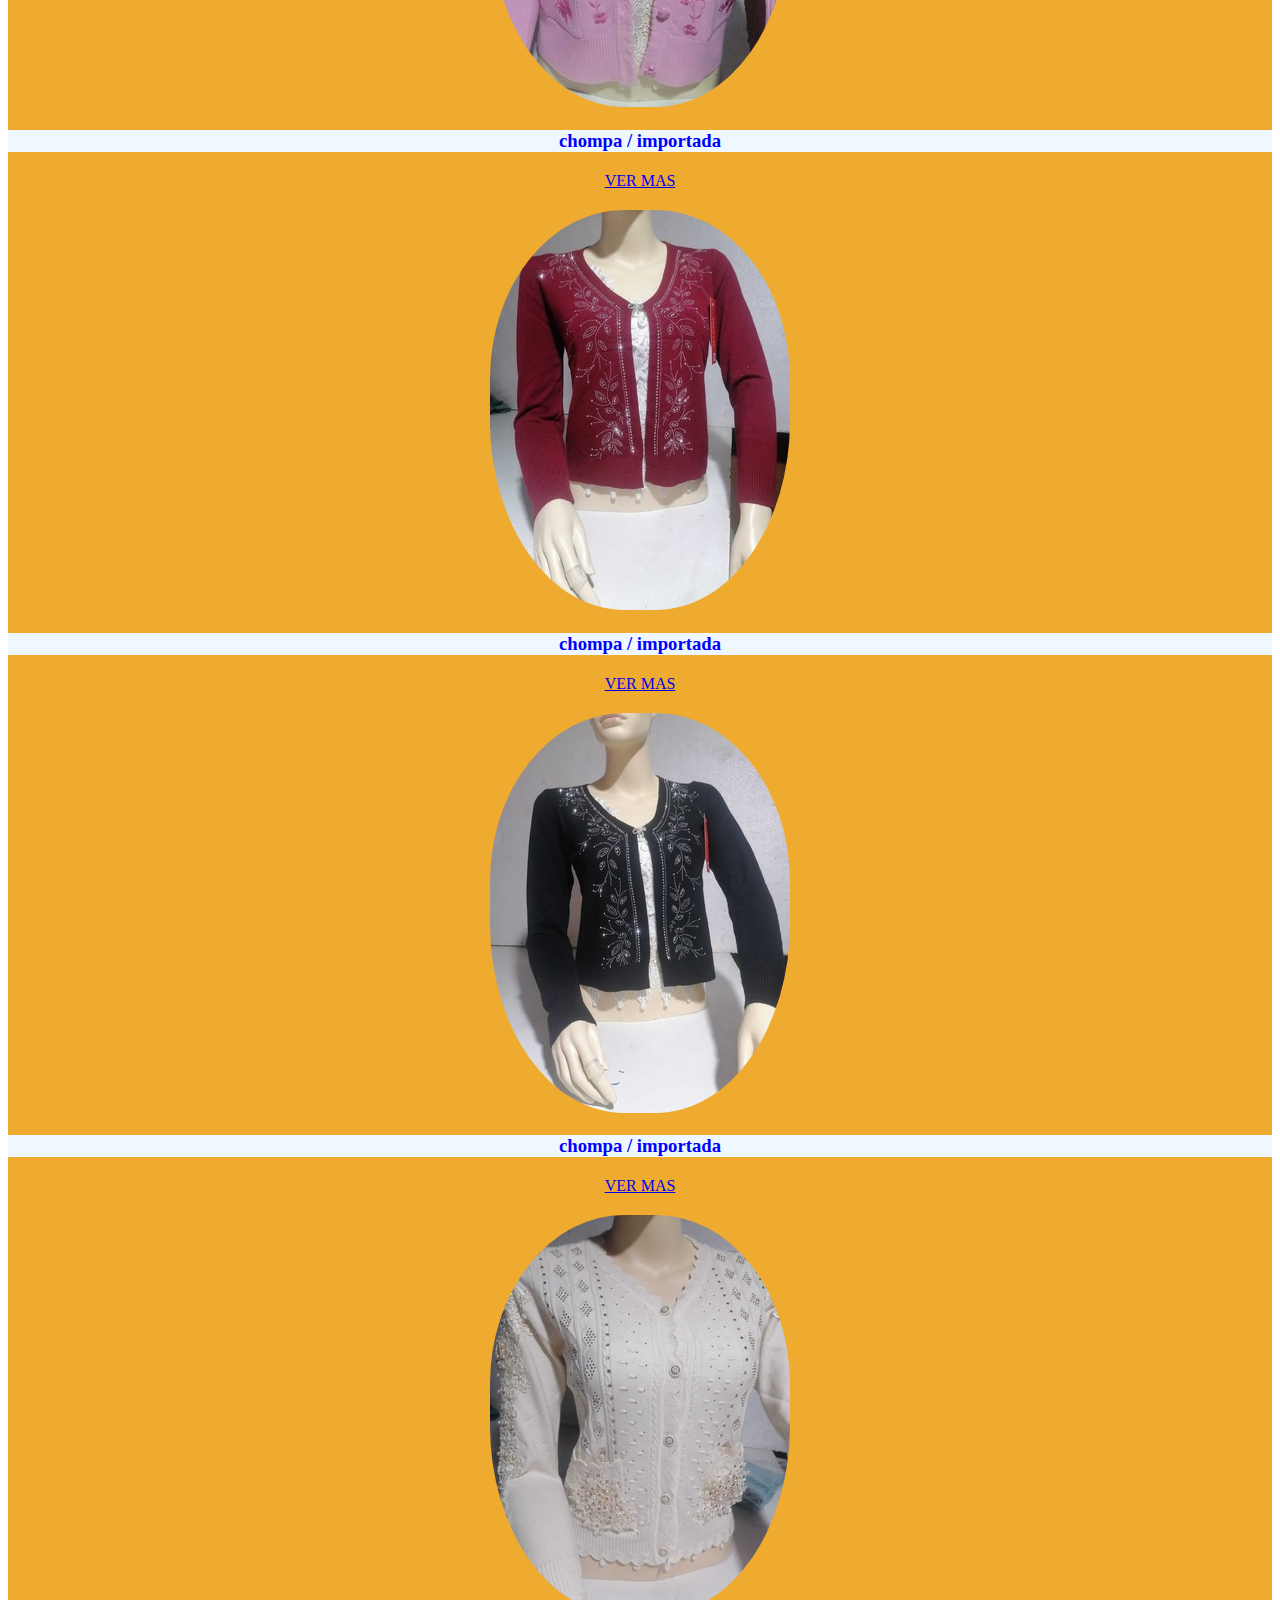
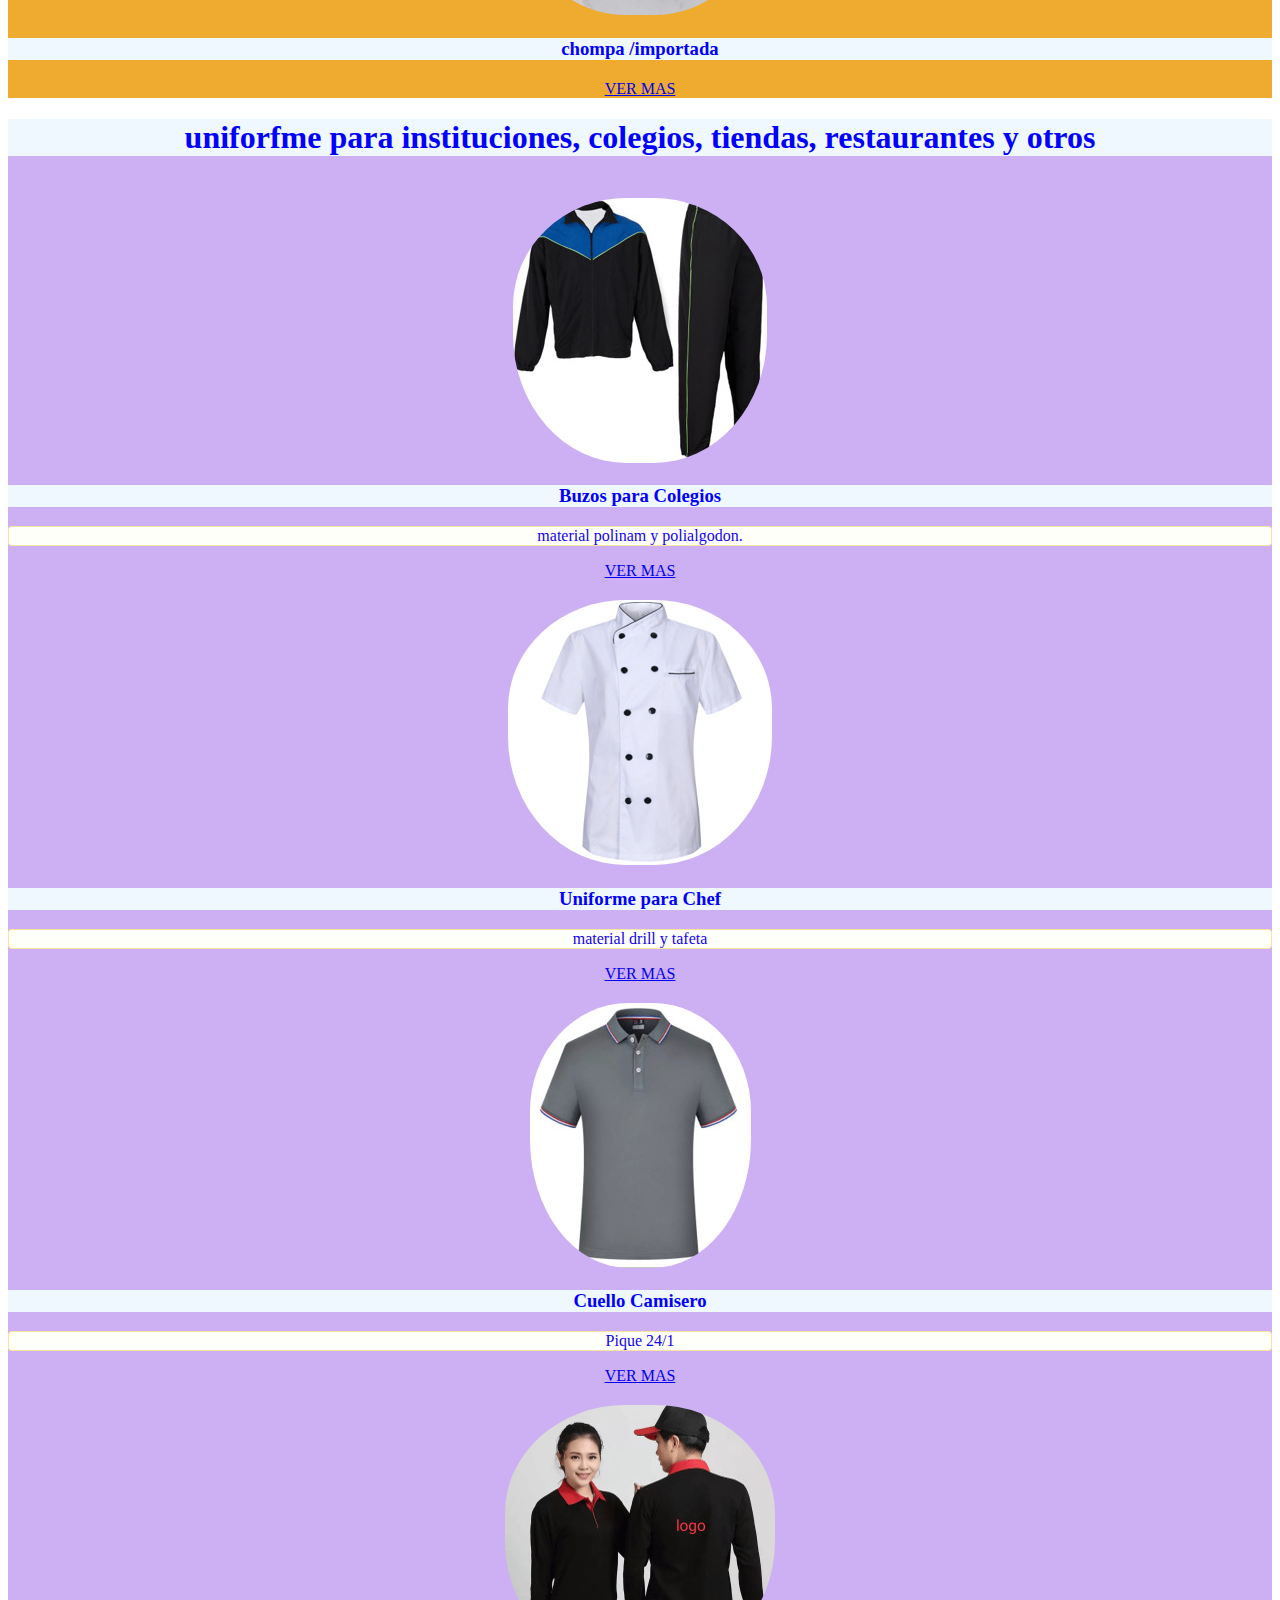
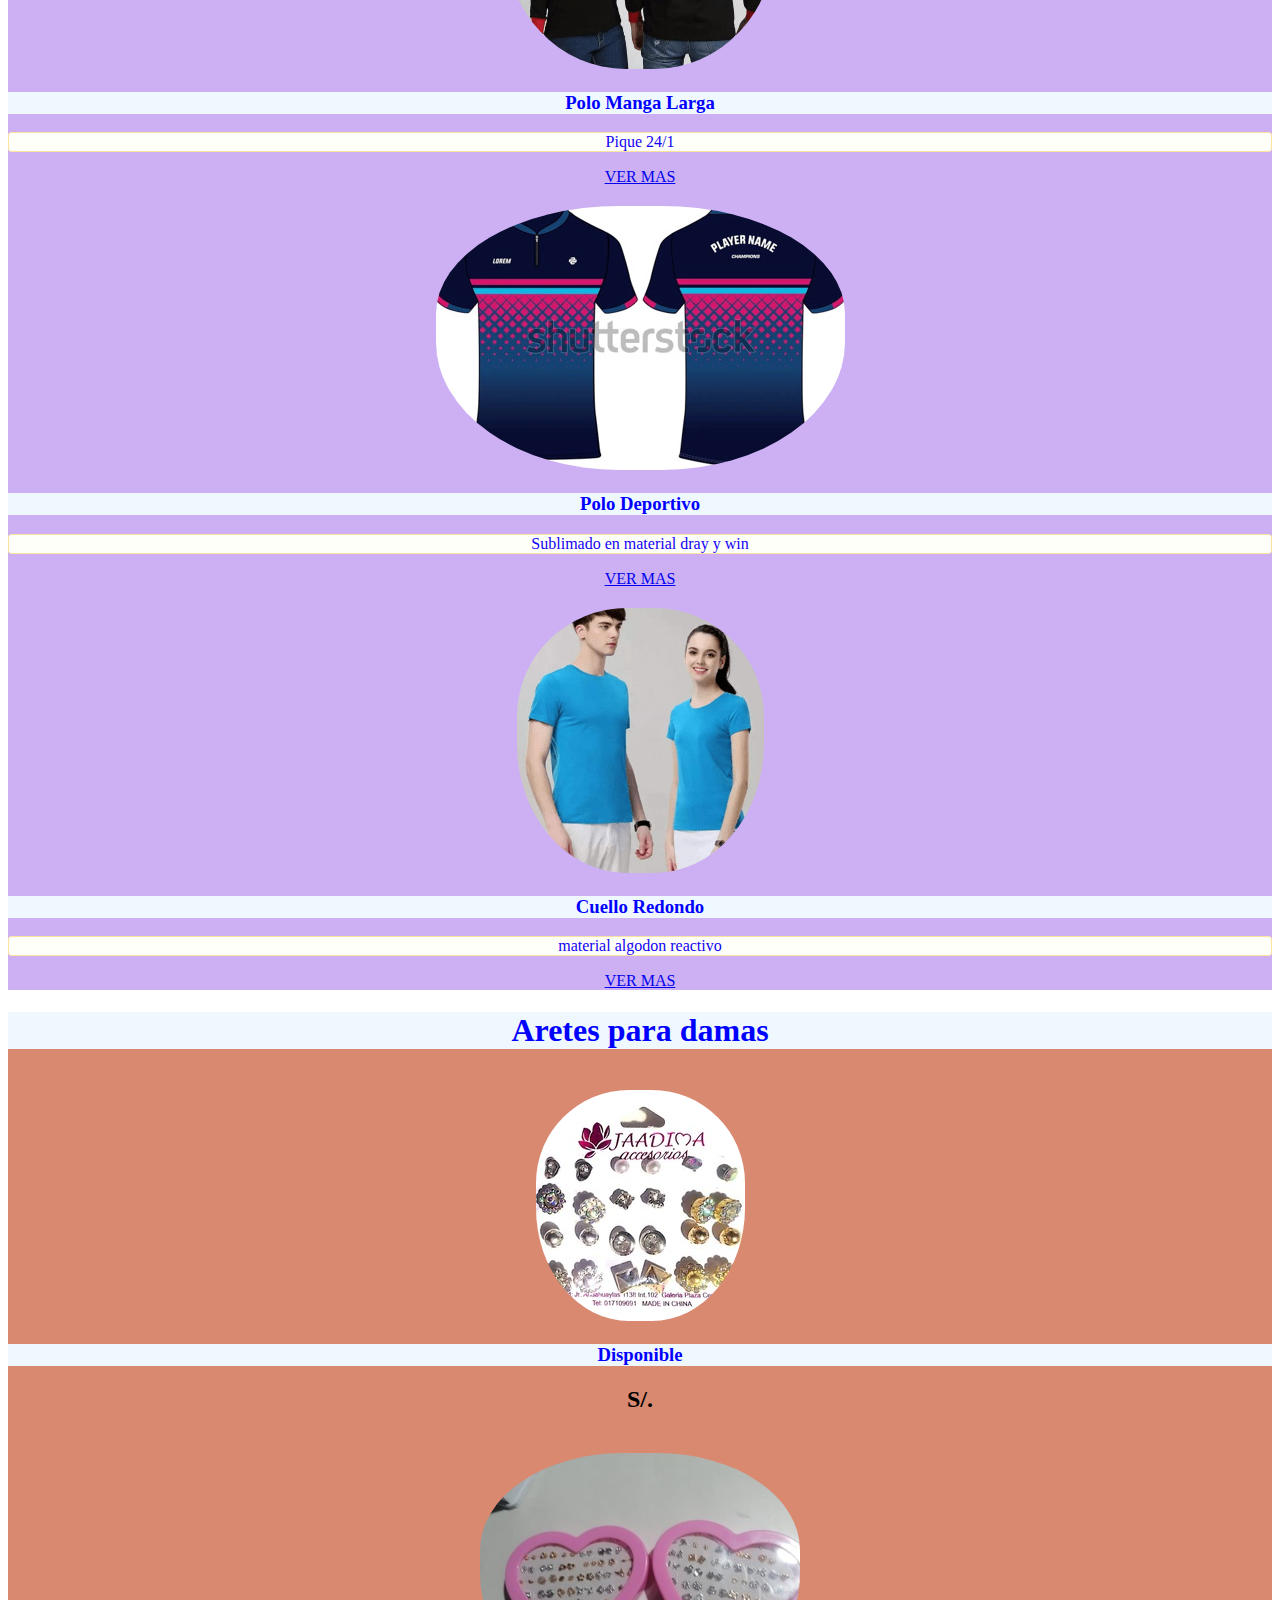
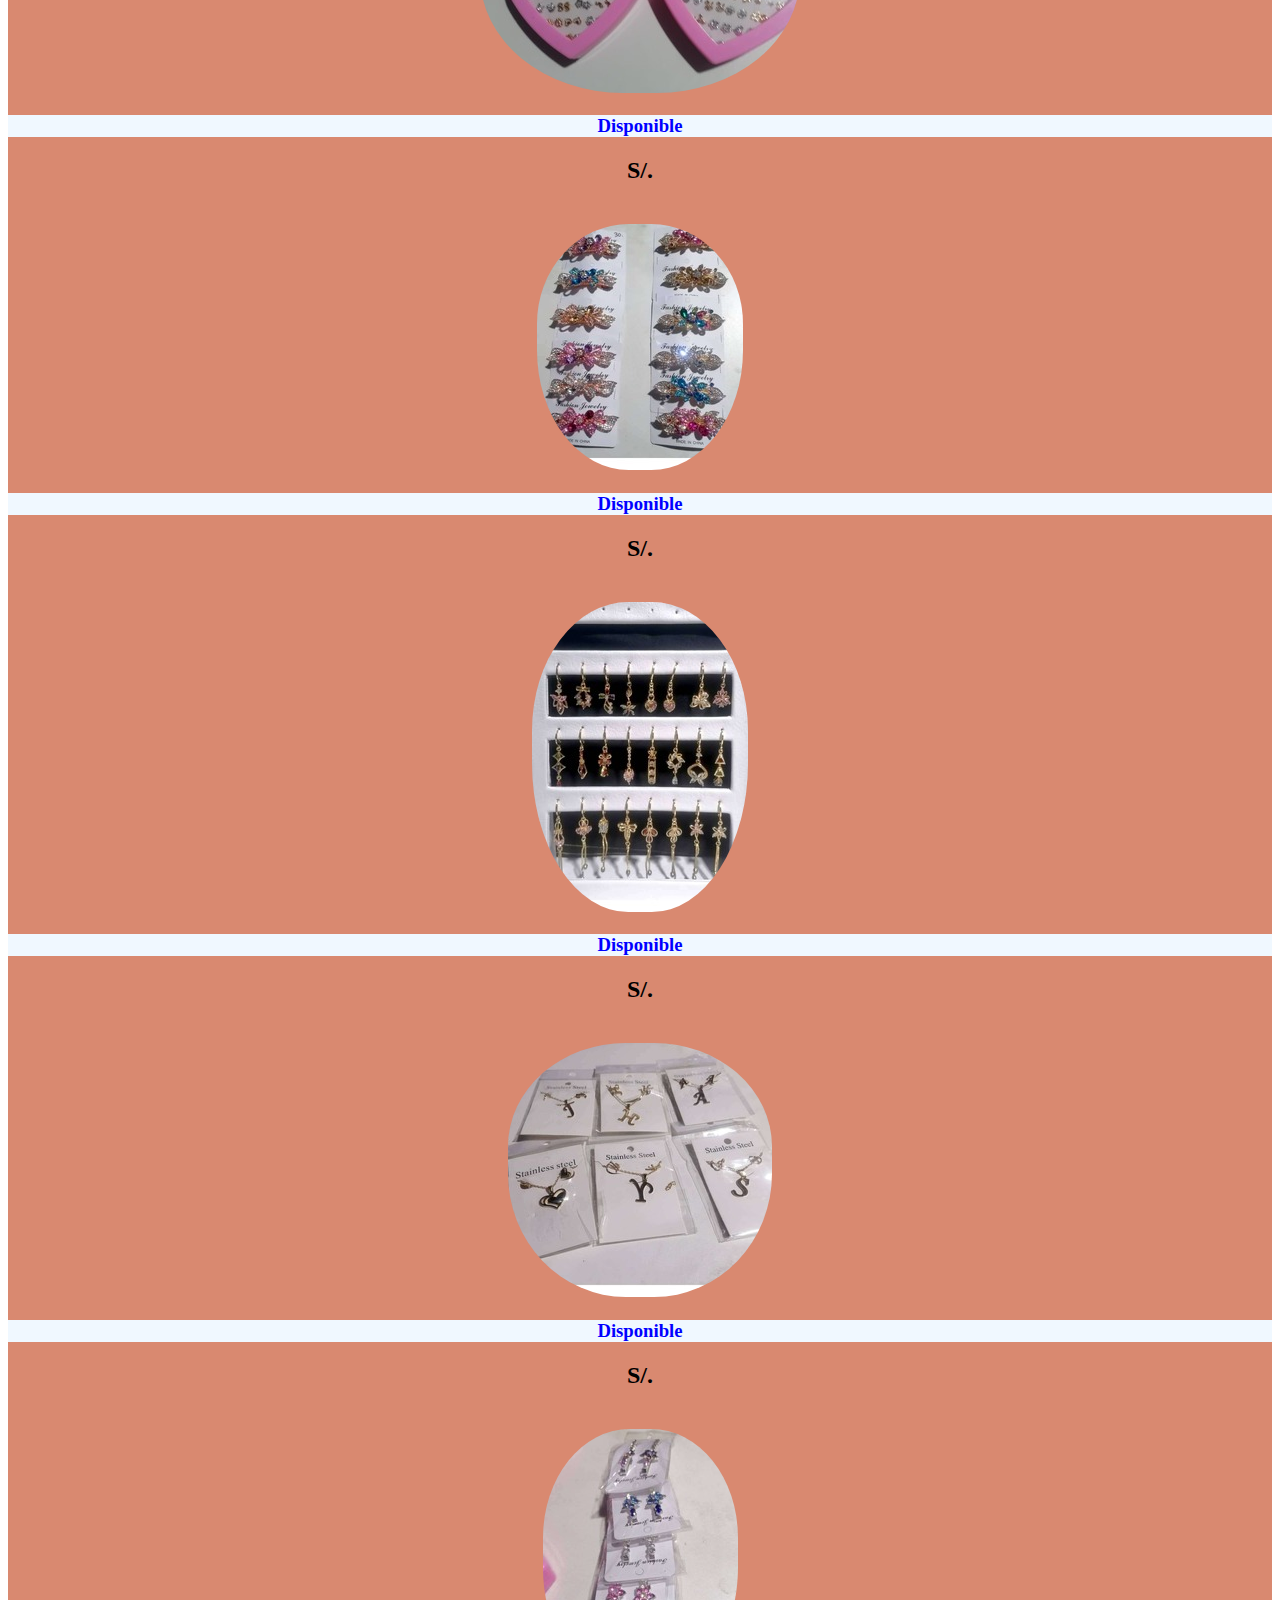
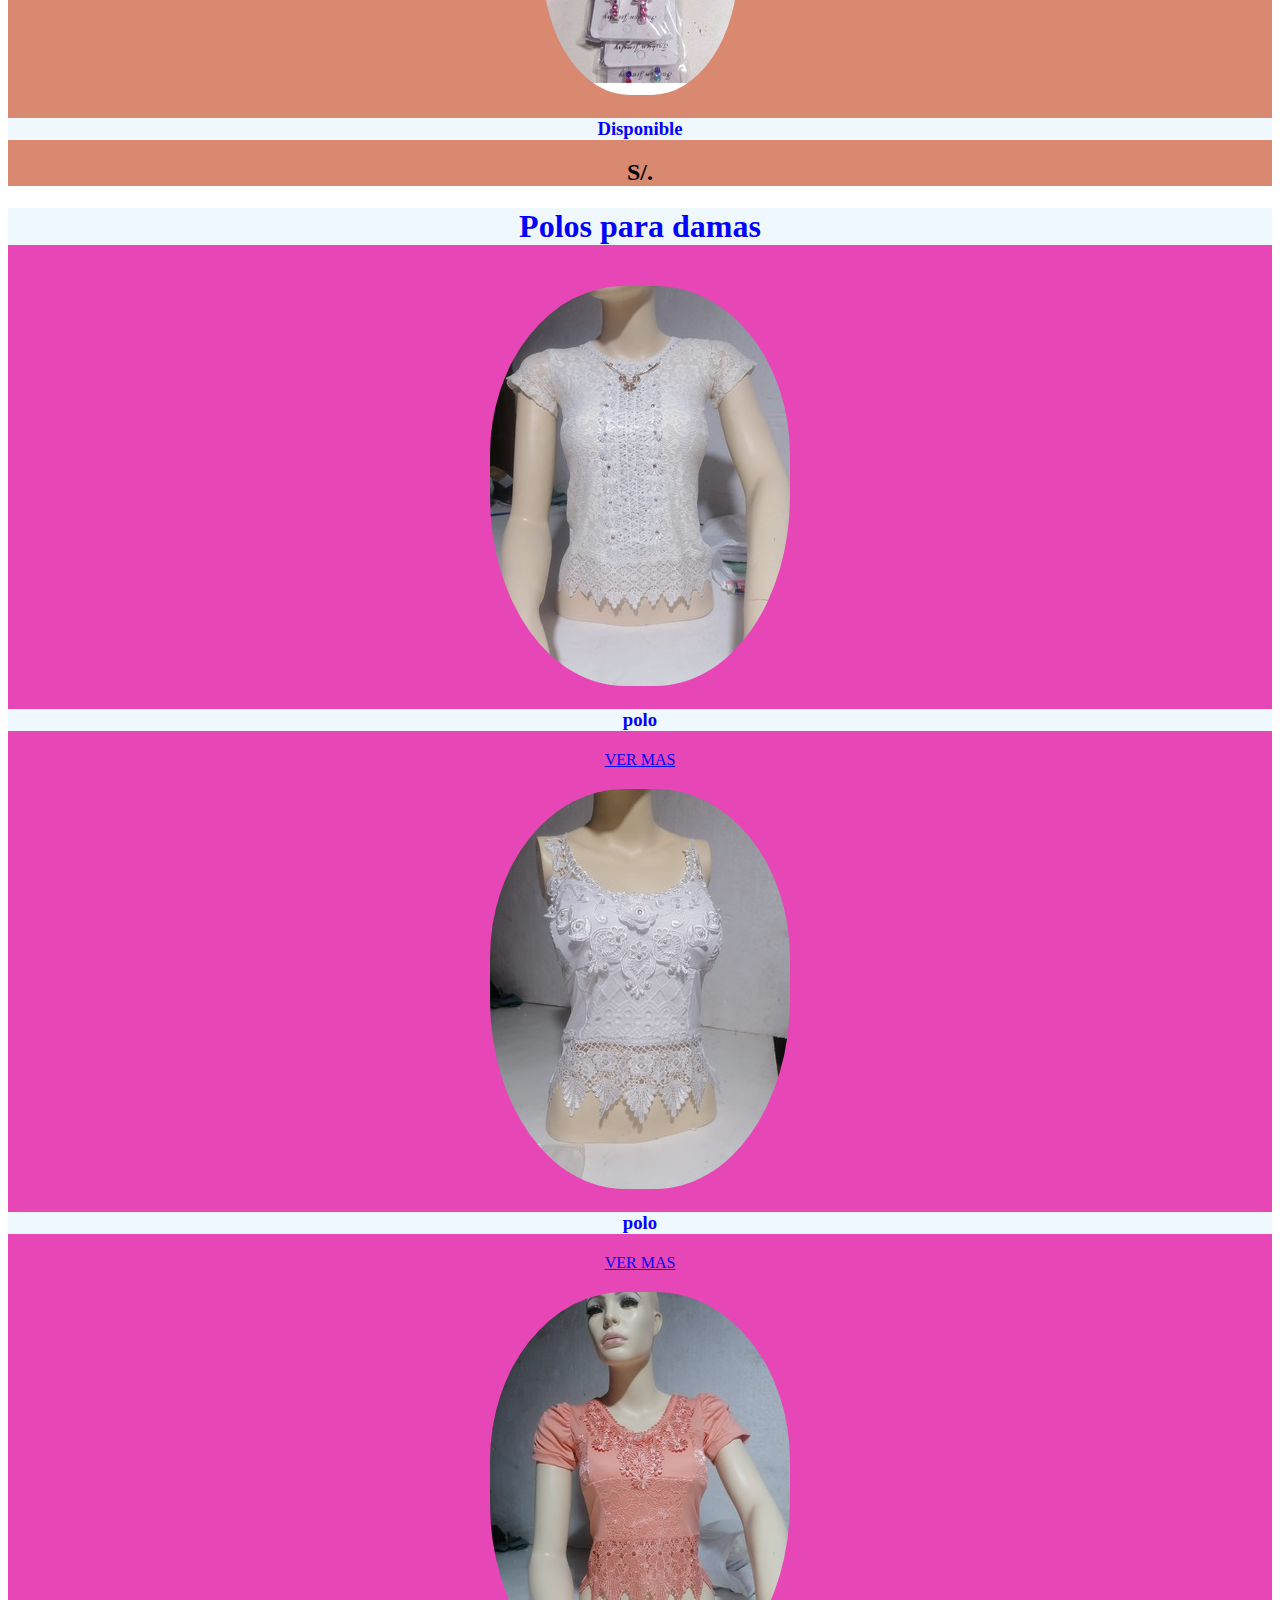
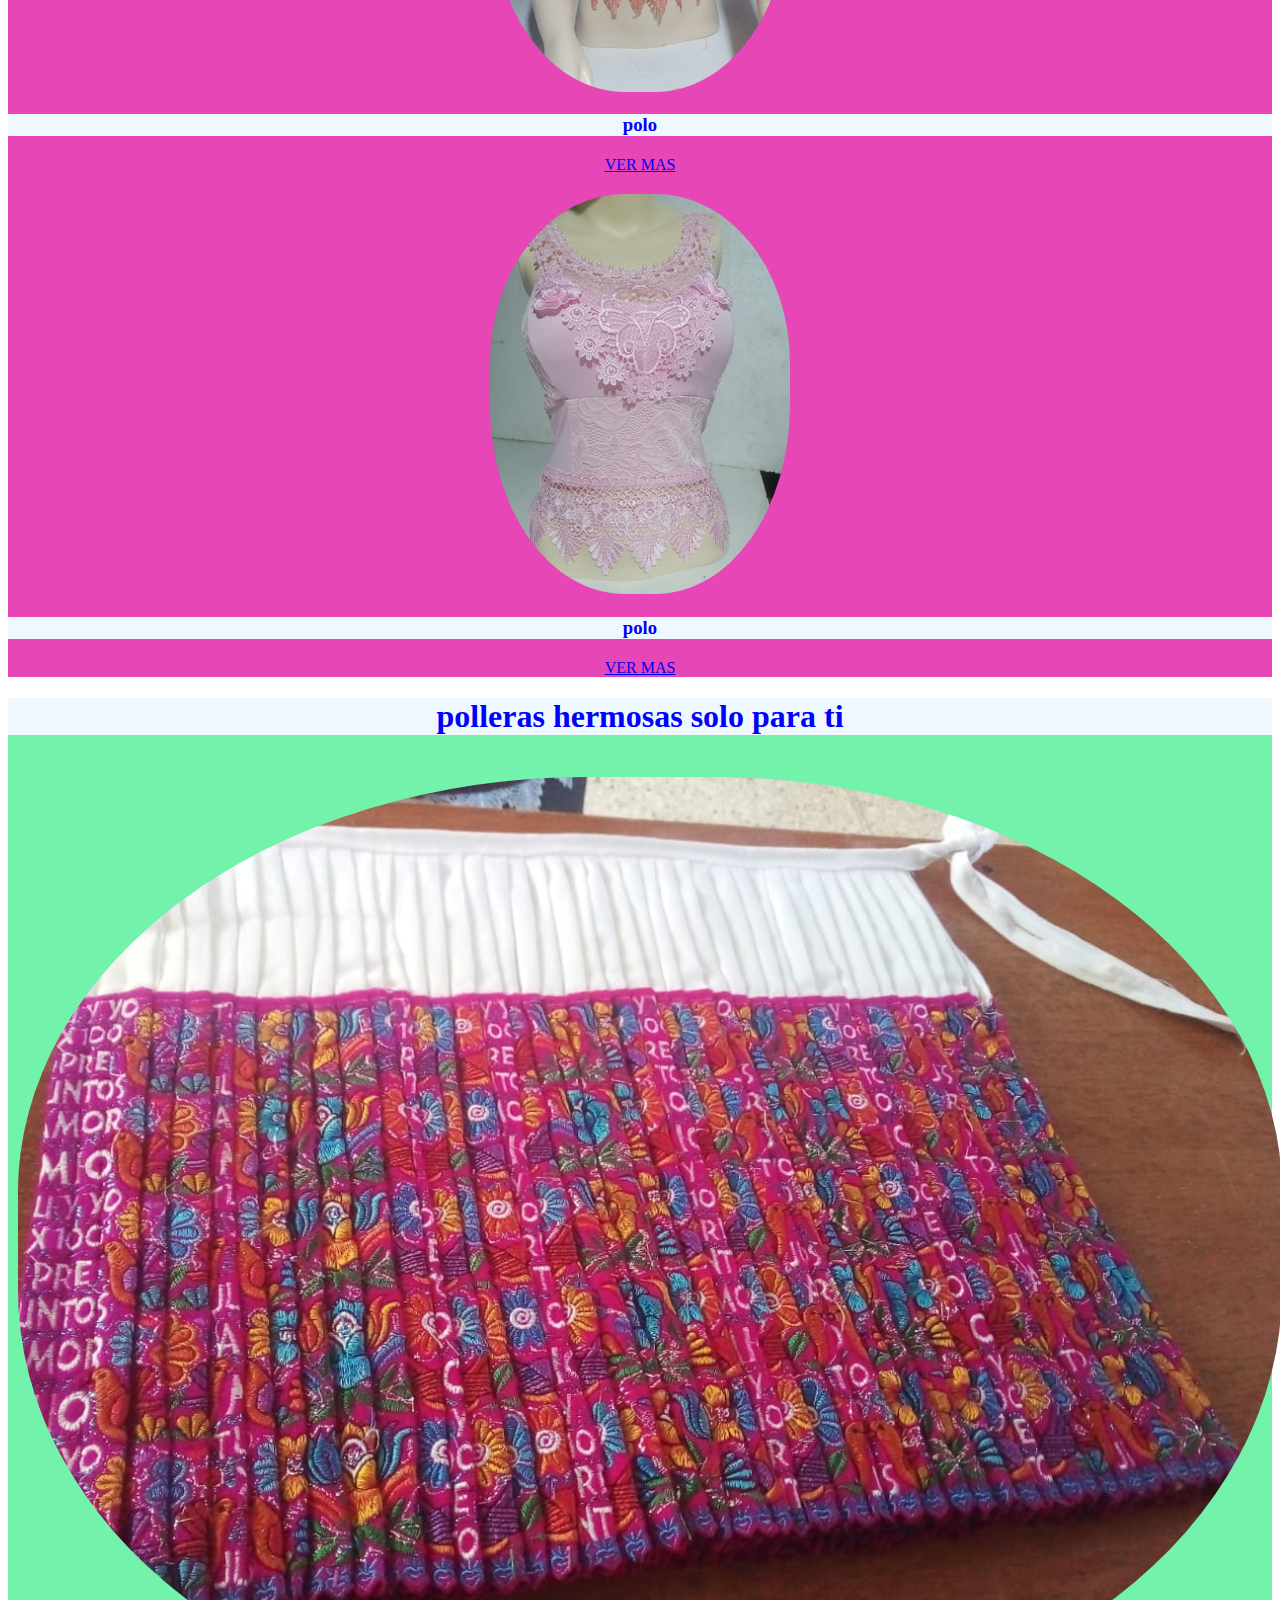
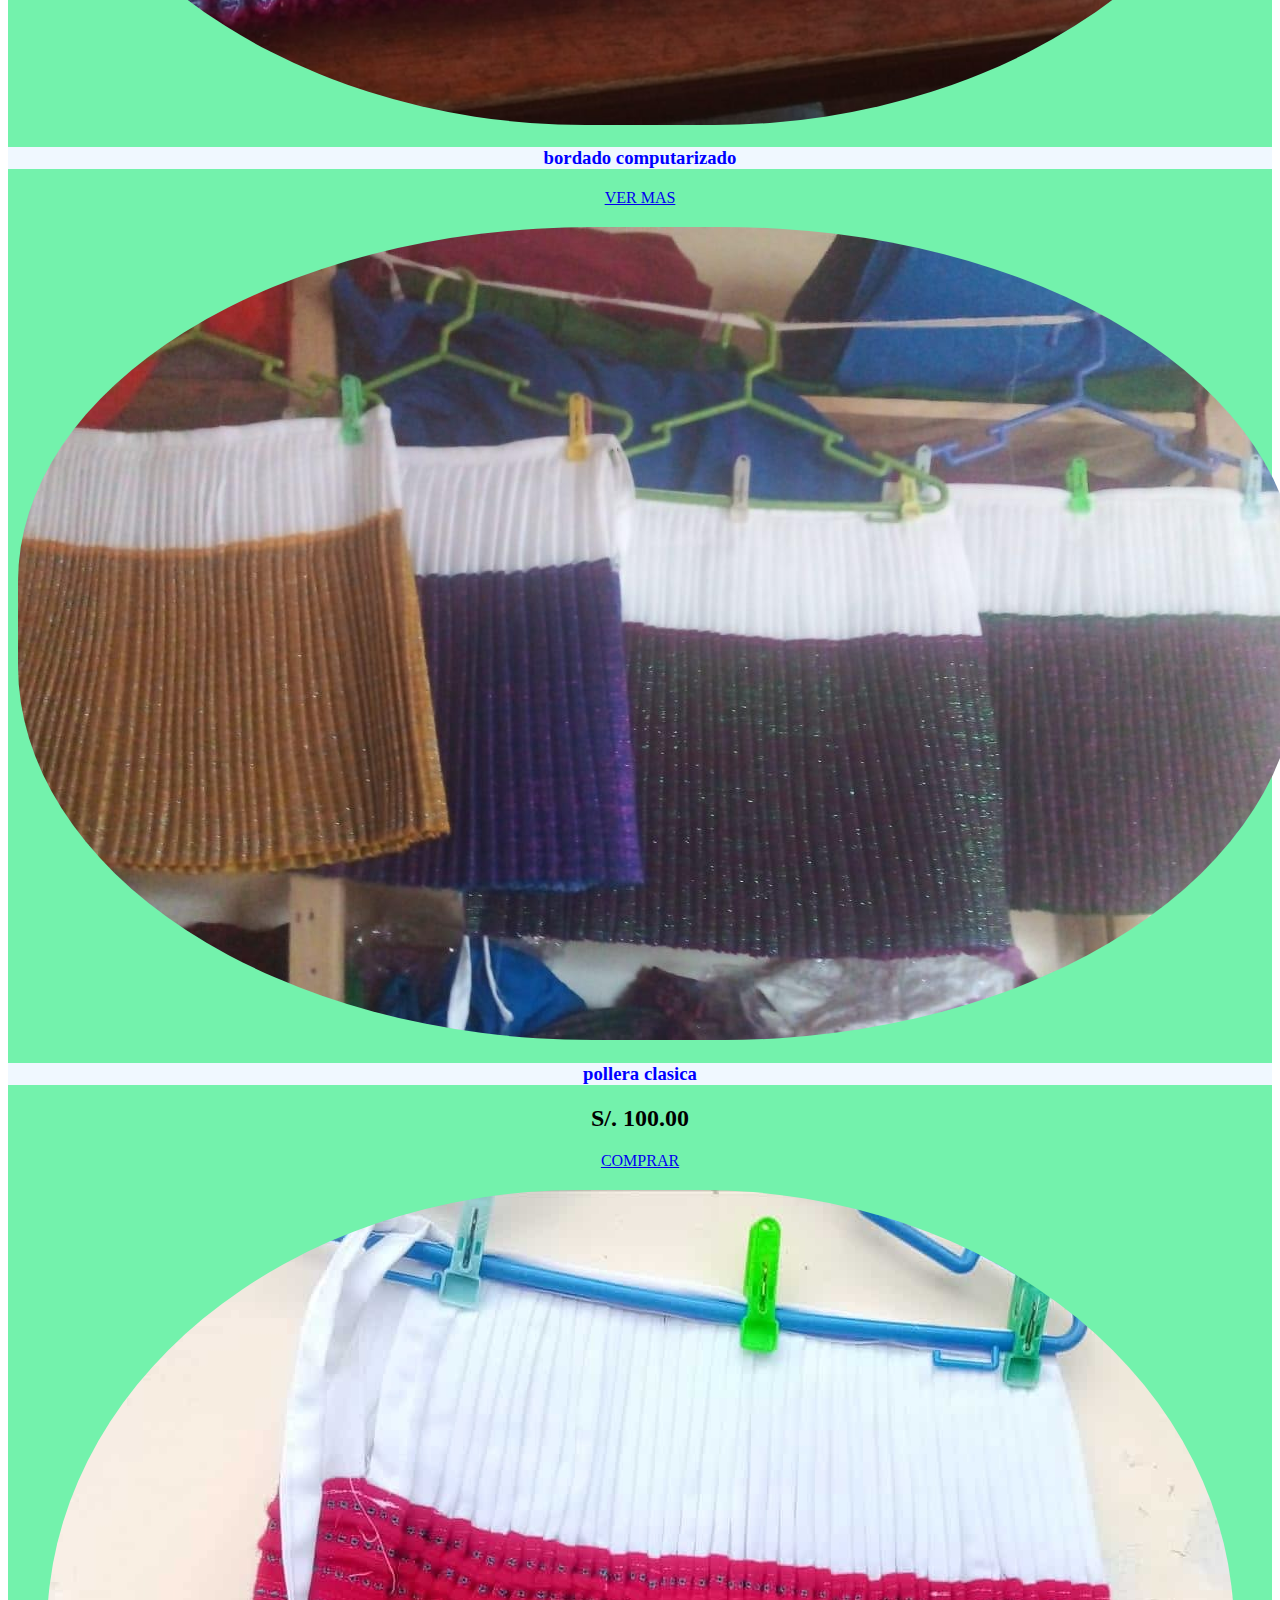
==== commit e9744965: "Update index.html" ====
--- a/index.html
+++ b/index.html
@@ -17,7 +17,7 @@
 <body>
     <nav class="navbar navbar-expand-lg bg-light">
         <div class="container-fluid bg-warning">
-            <a class="navbar-brand" href="index.html" style="font-size: 4em;"><img src="Img/logo.png" alt="logo">Yourpha</a>
+            <a class="navbar-brand" href="index.html" style="font-size: 4em;"><img src="Img/logo2.png" width="90 alt="logo"></a>
             <button class="navbar-toggler" type="button" data-bs-toggle="collapse" data-bs-target="#navbarSupportedContent2" aria-controls="navbarSupportedContent2" aria-expanded="false" aria-label="Toggle navigation">
             <span class="navbar-toggler-icon"></span>
             </button>
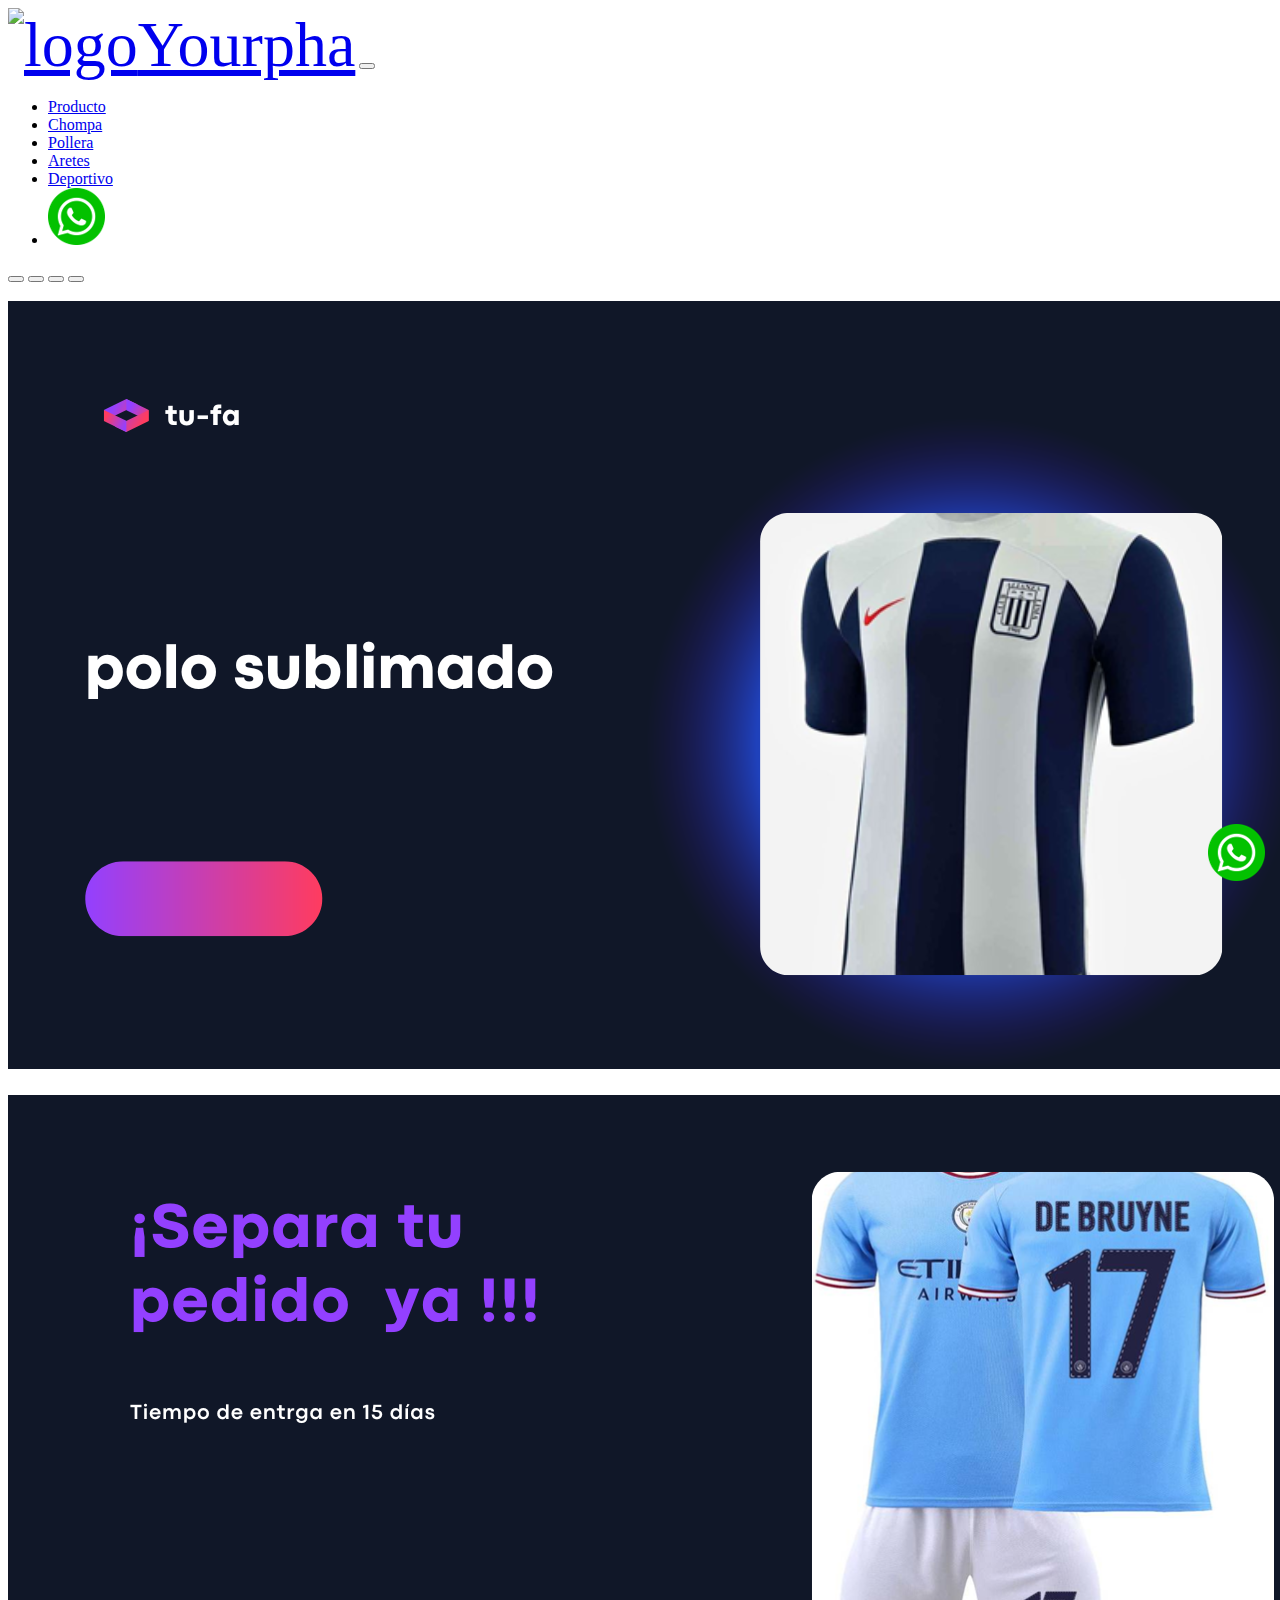
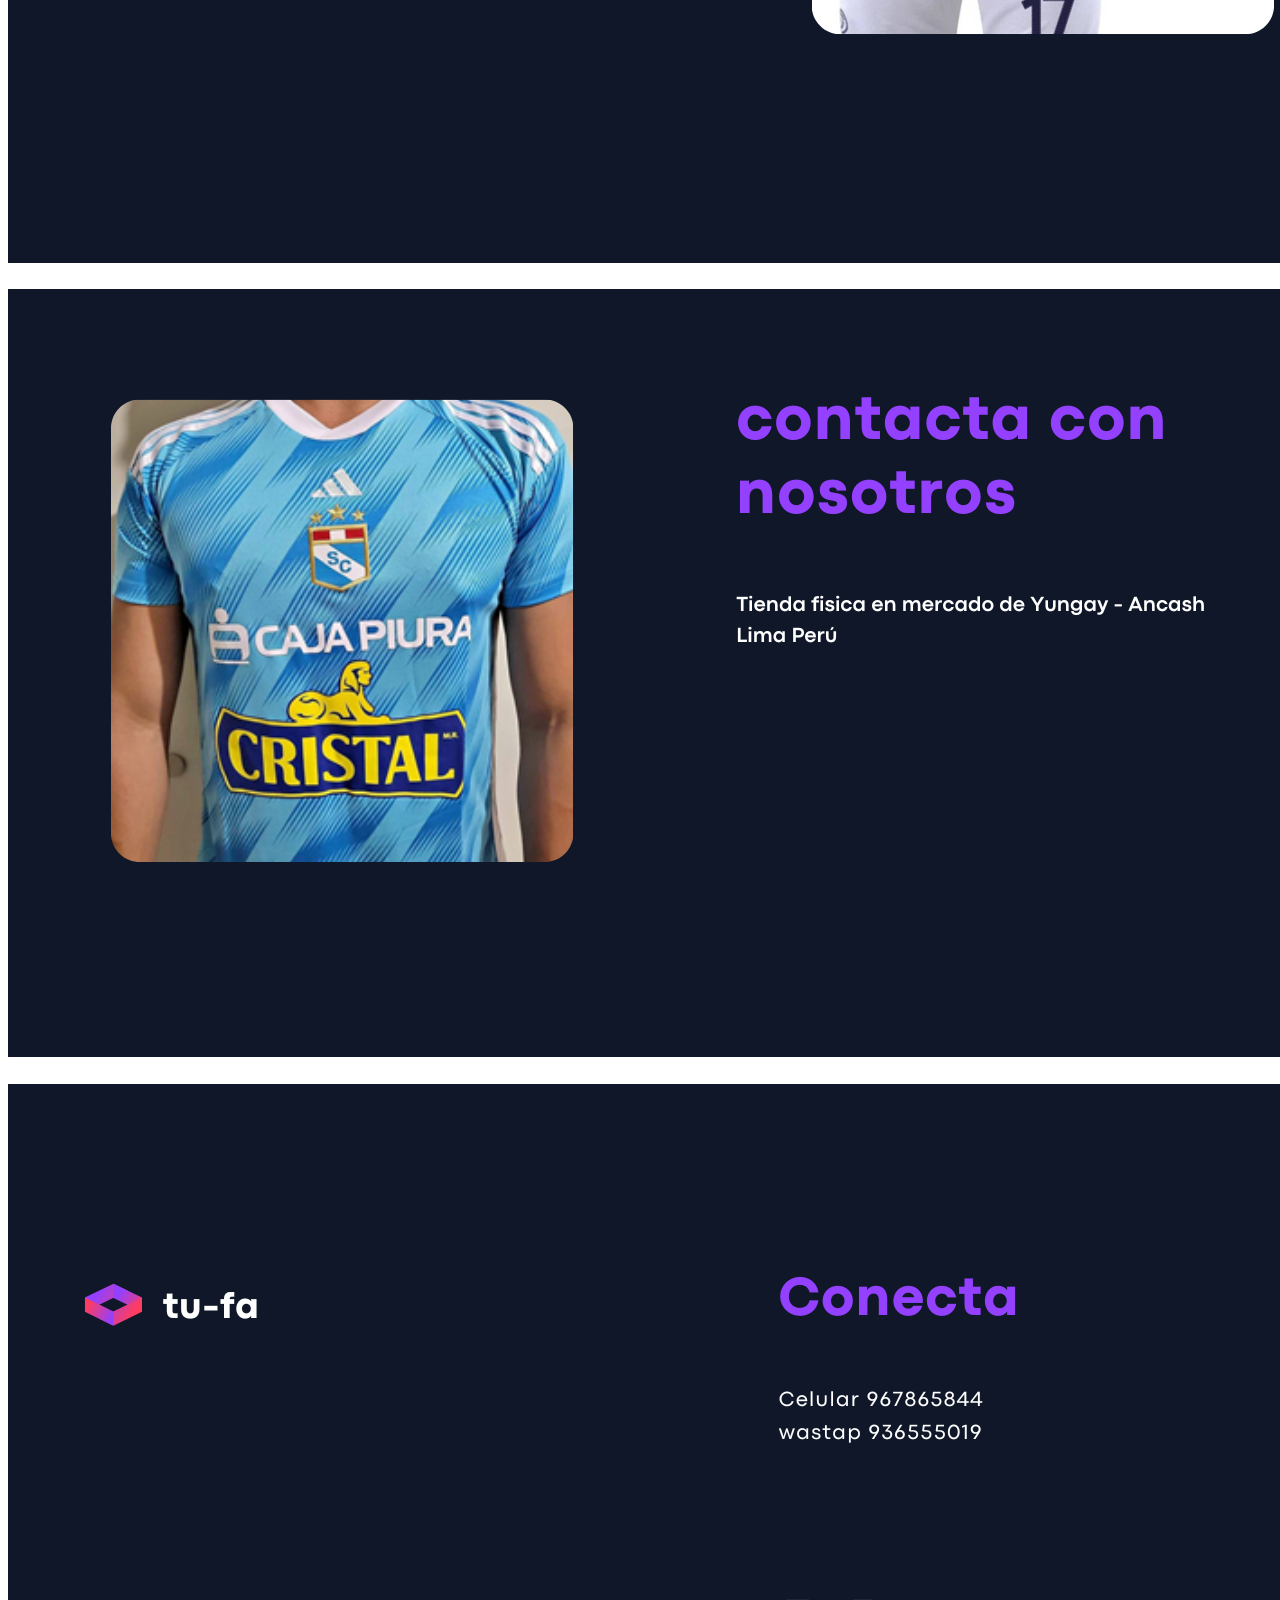
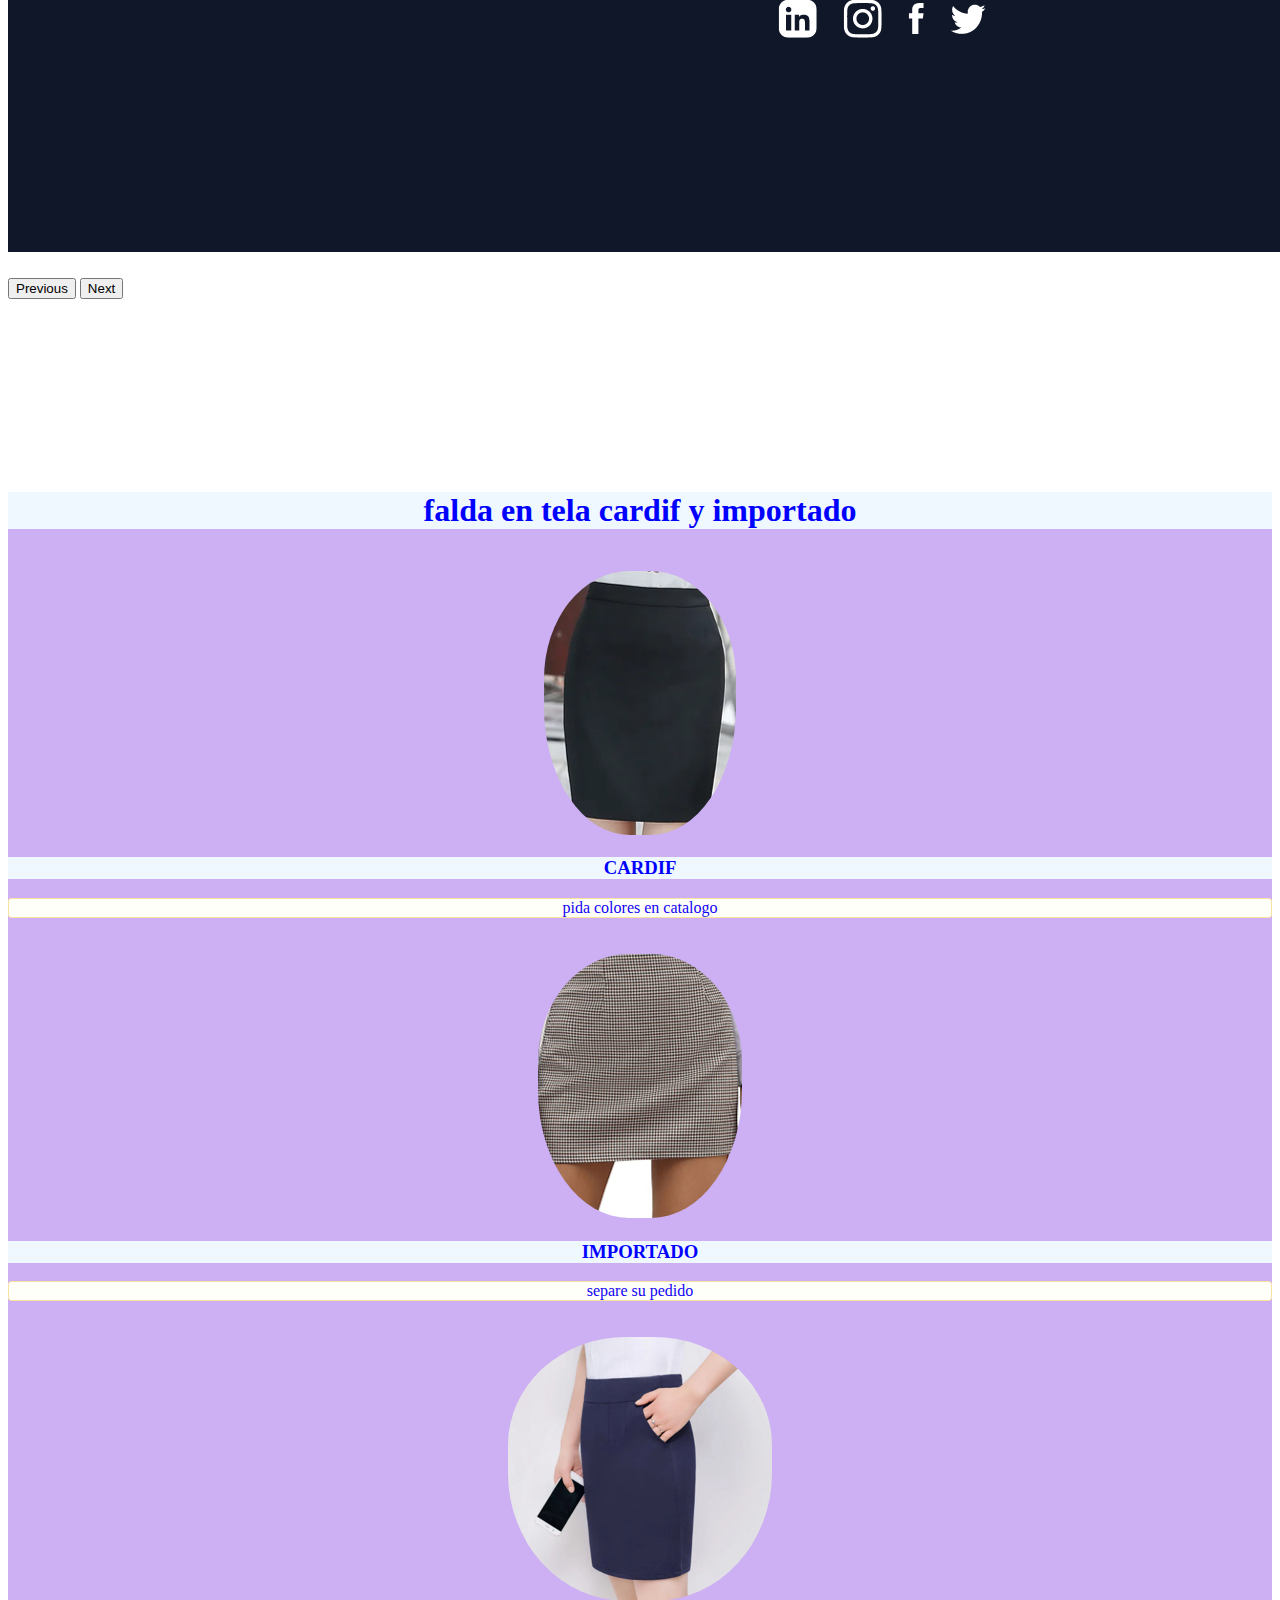
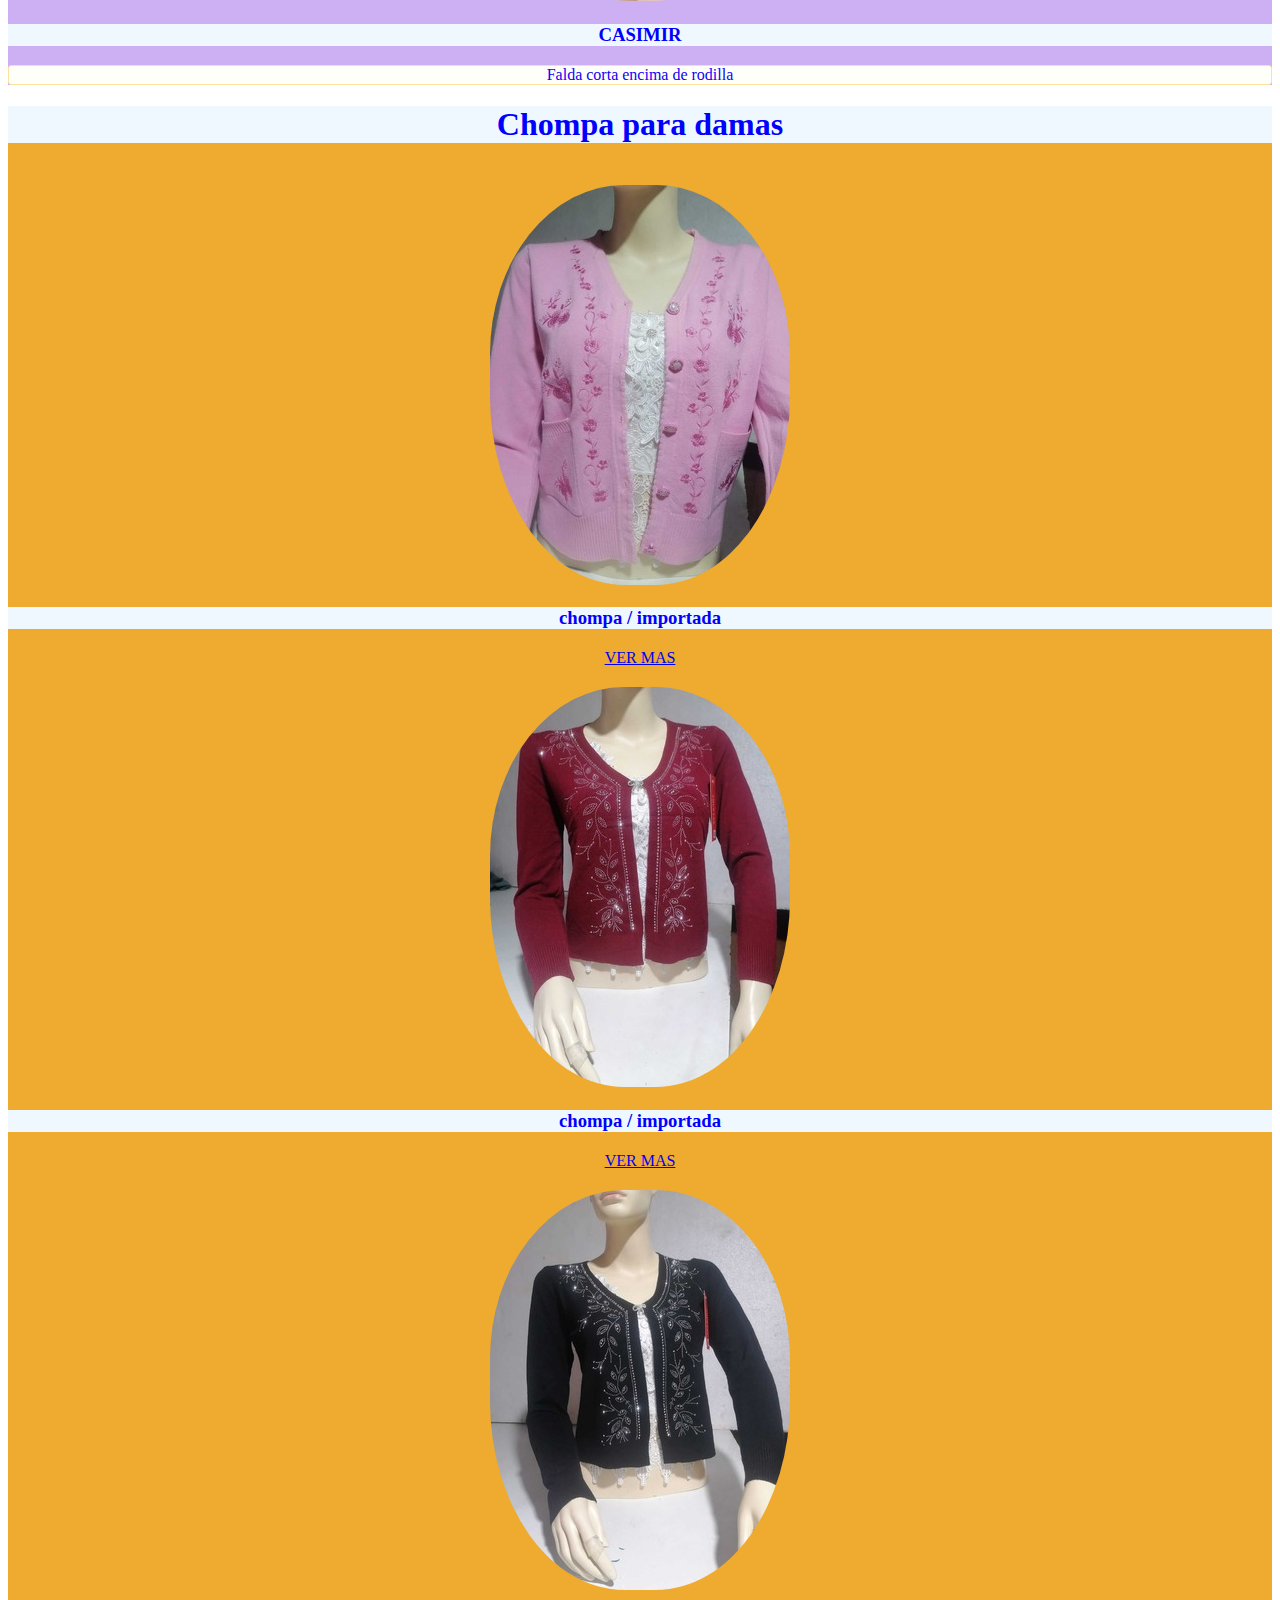
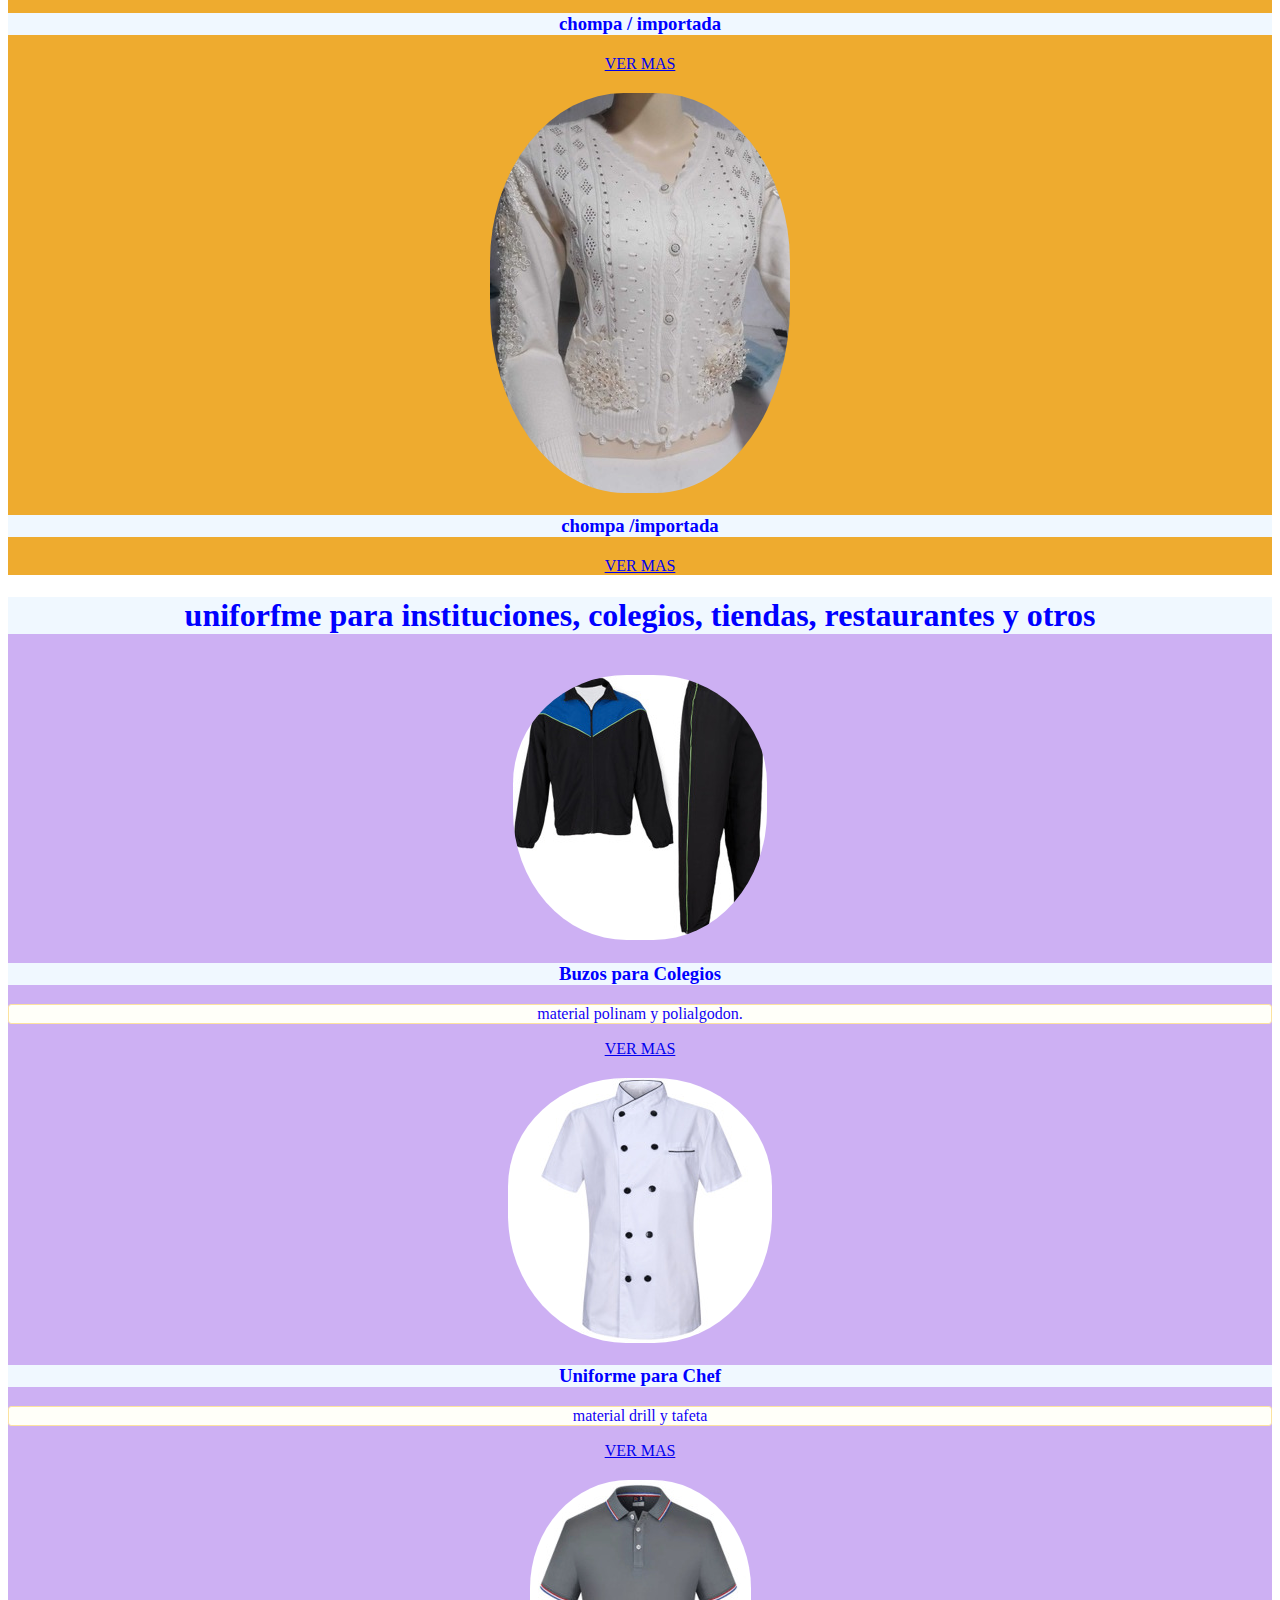
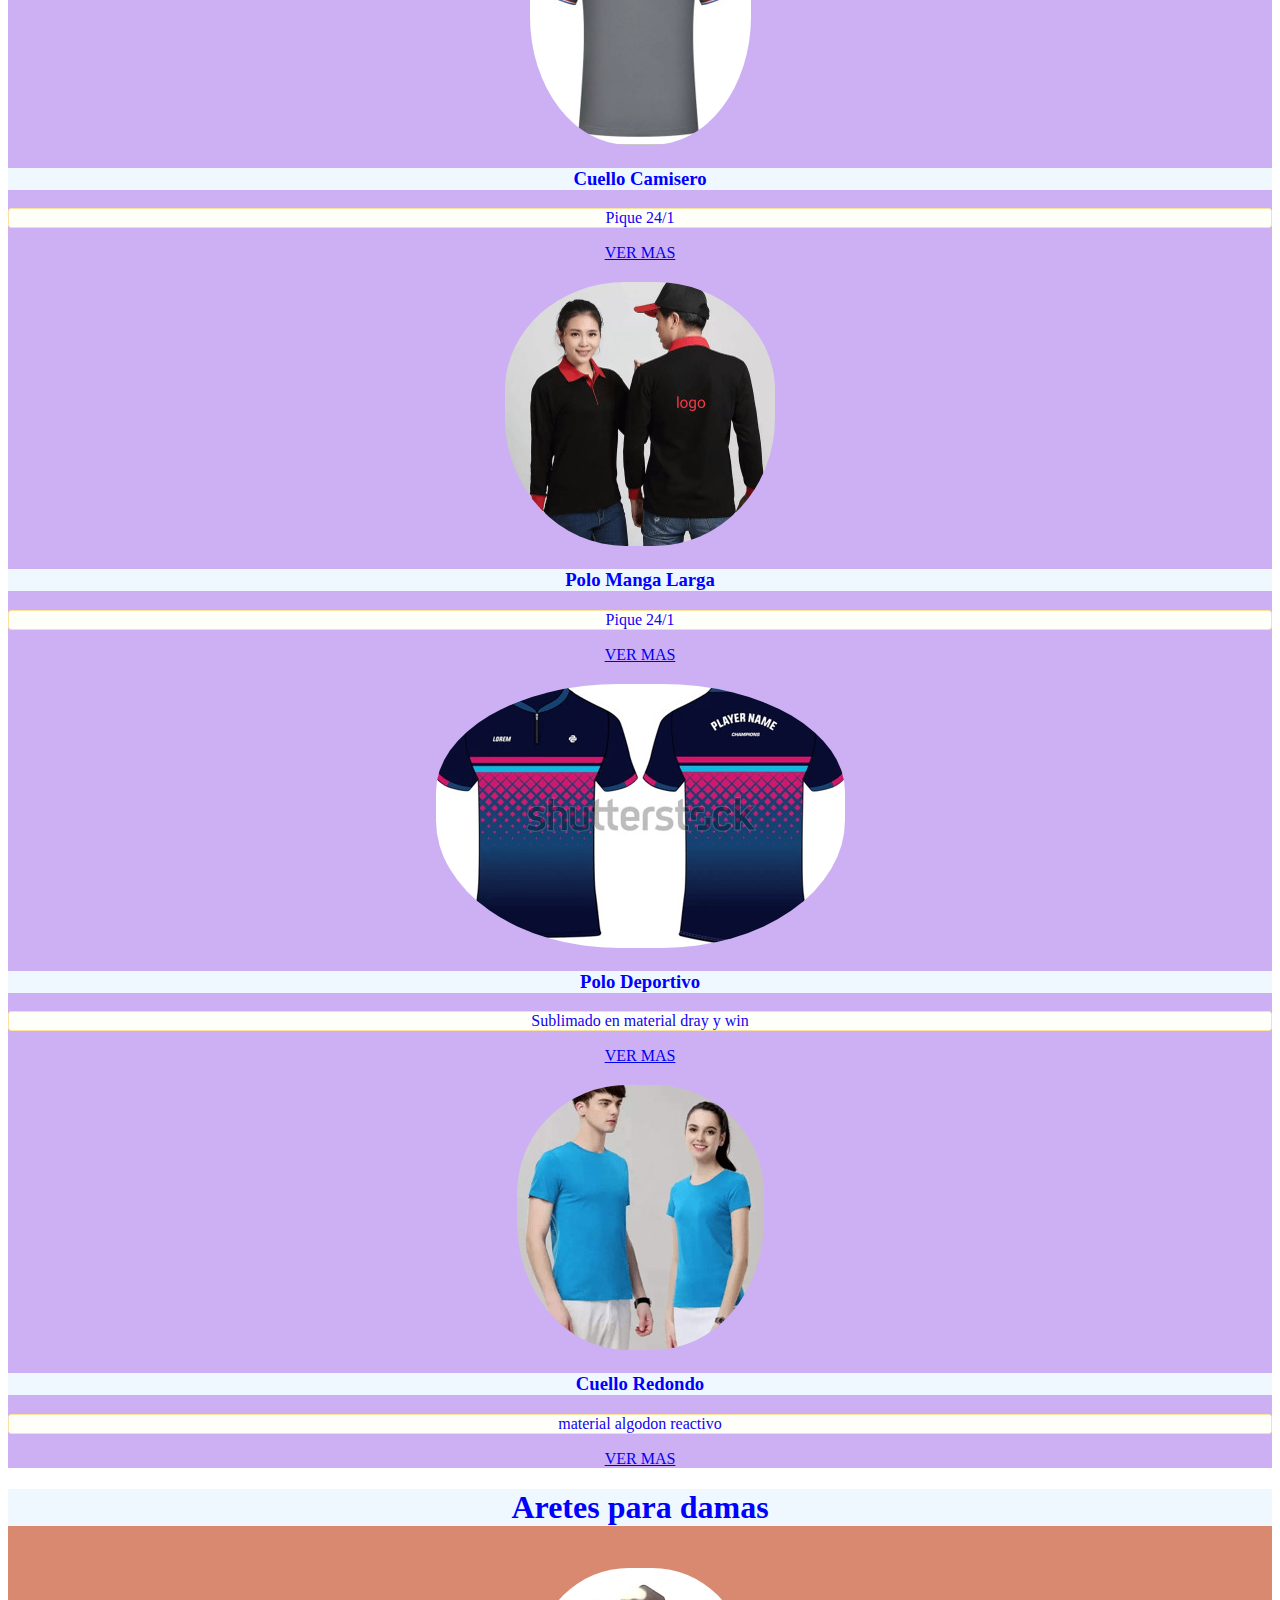
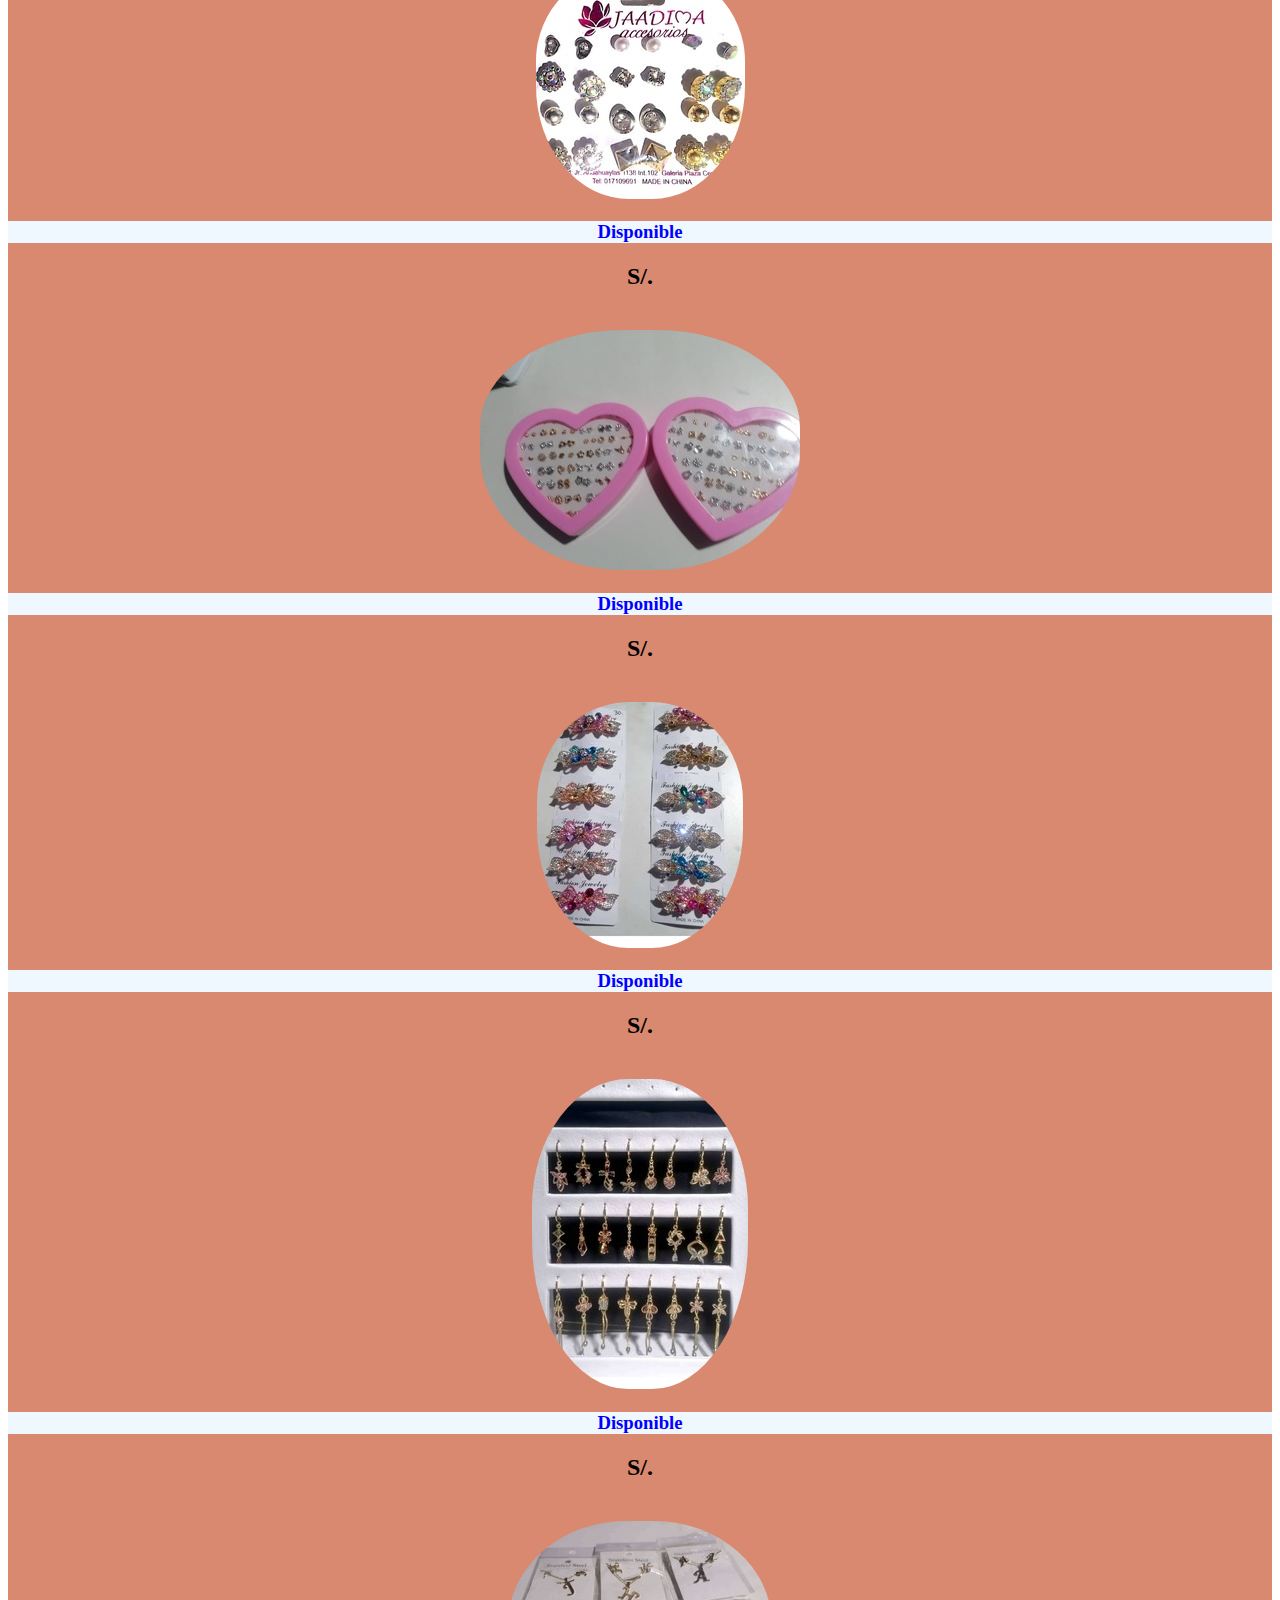
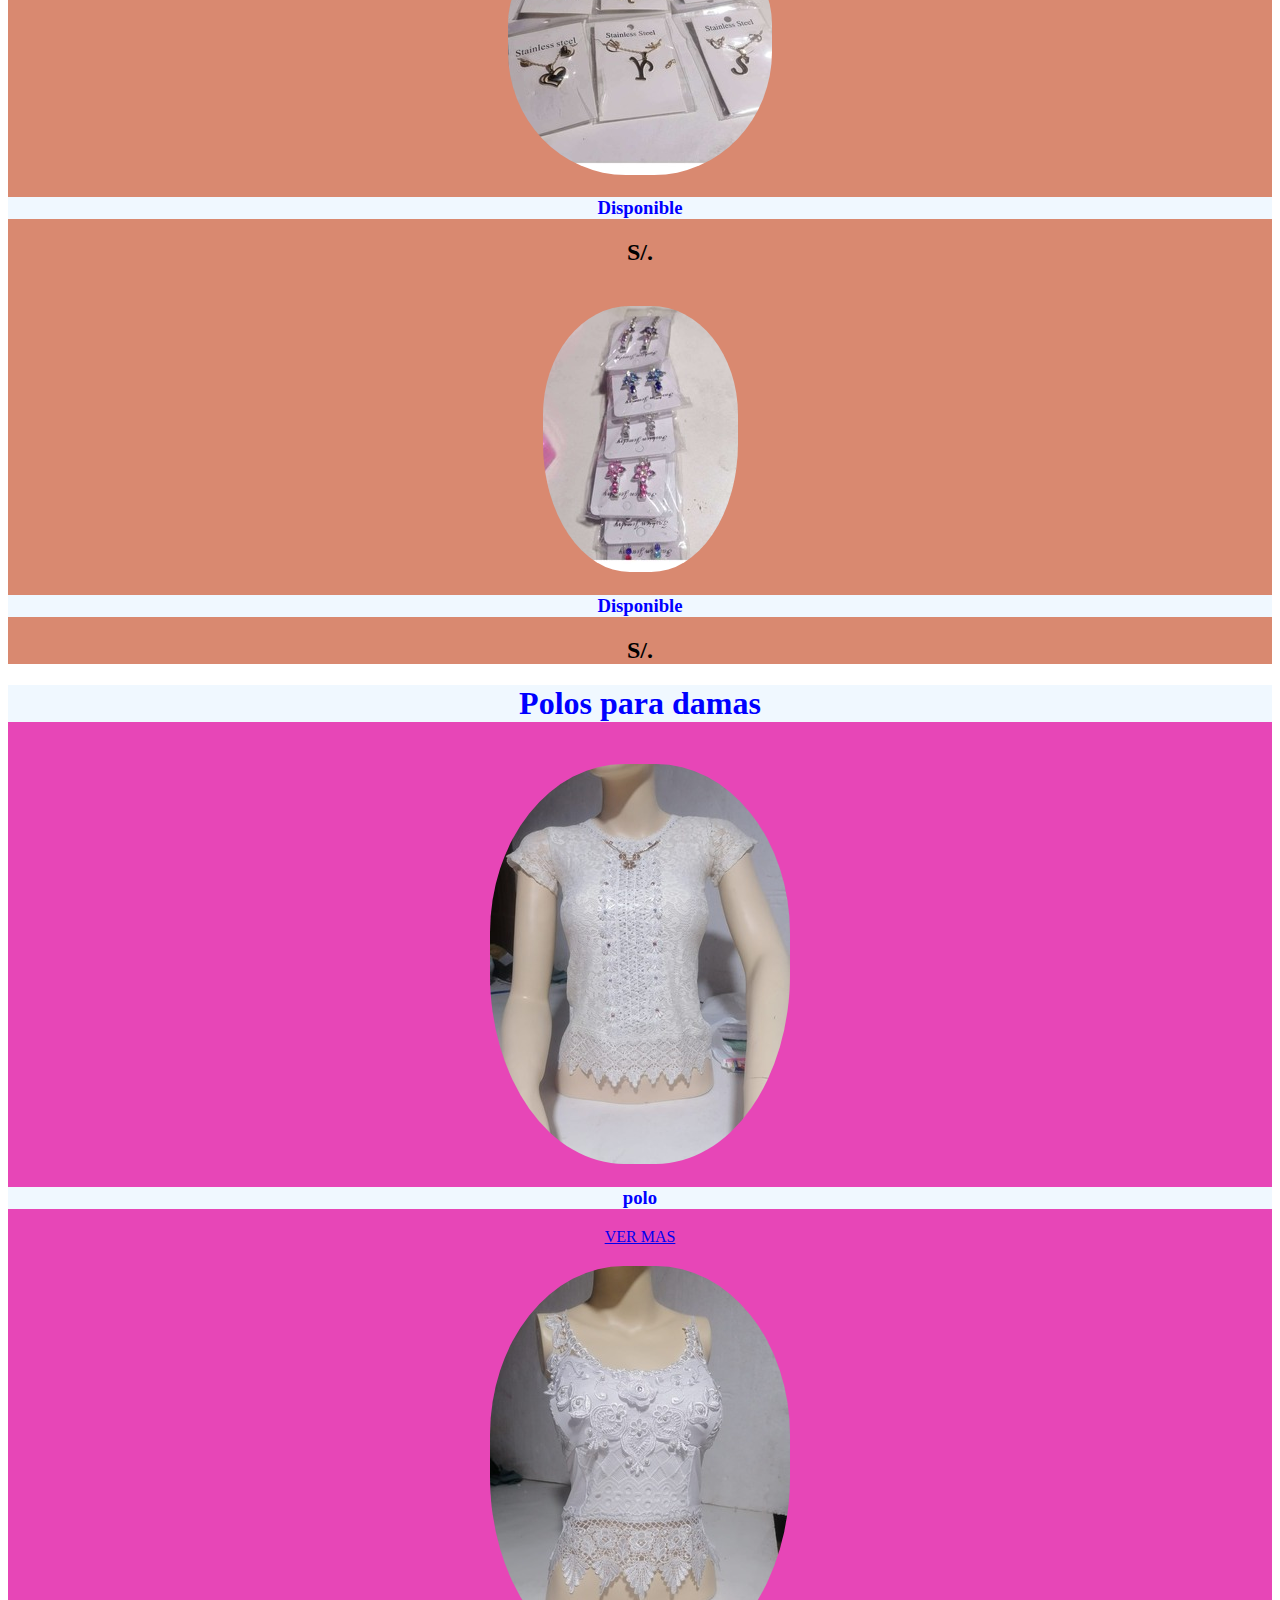
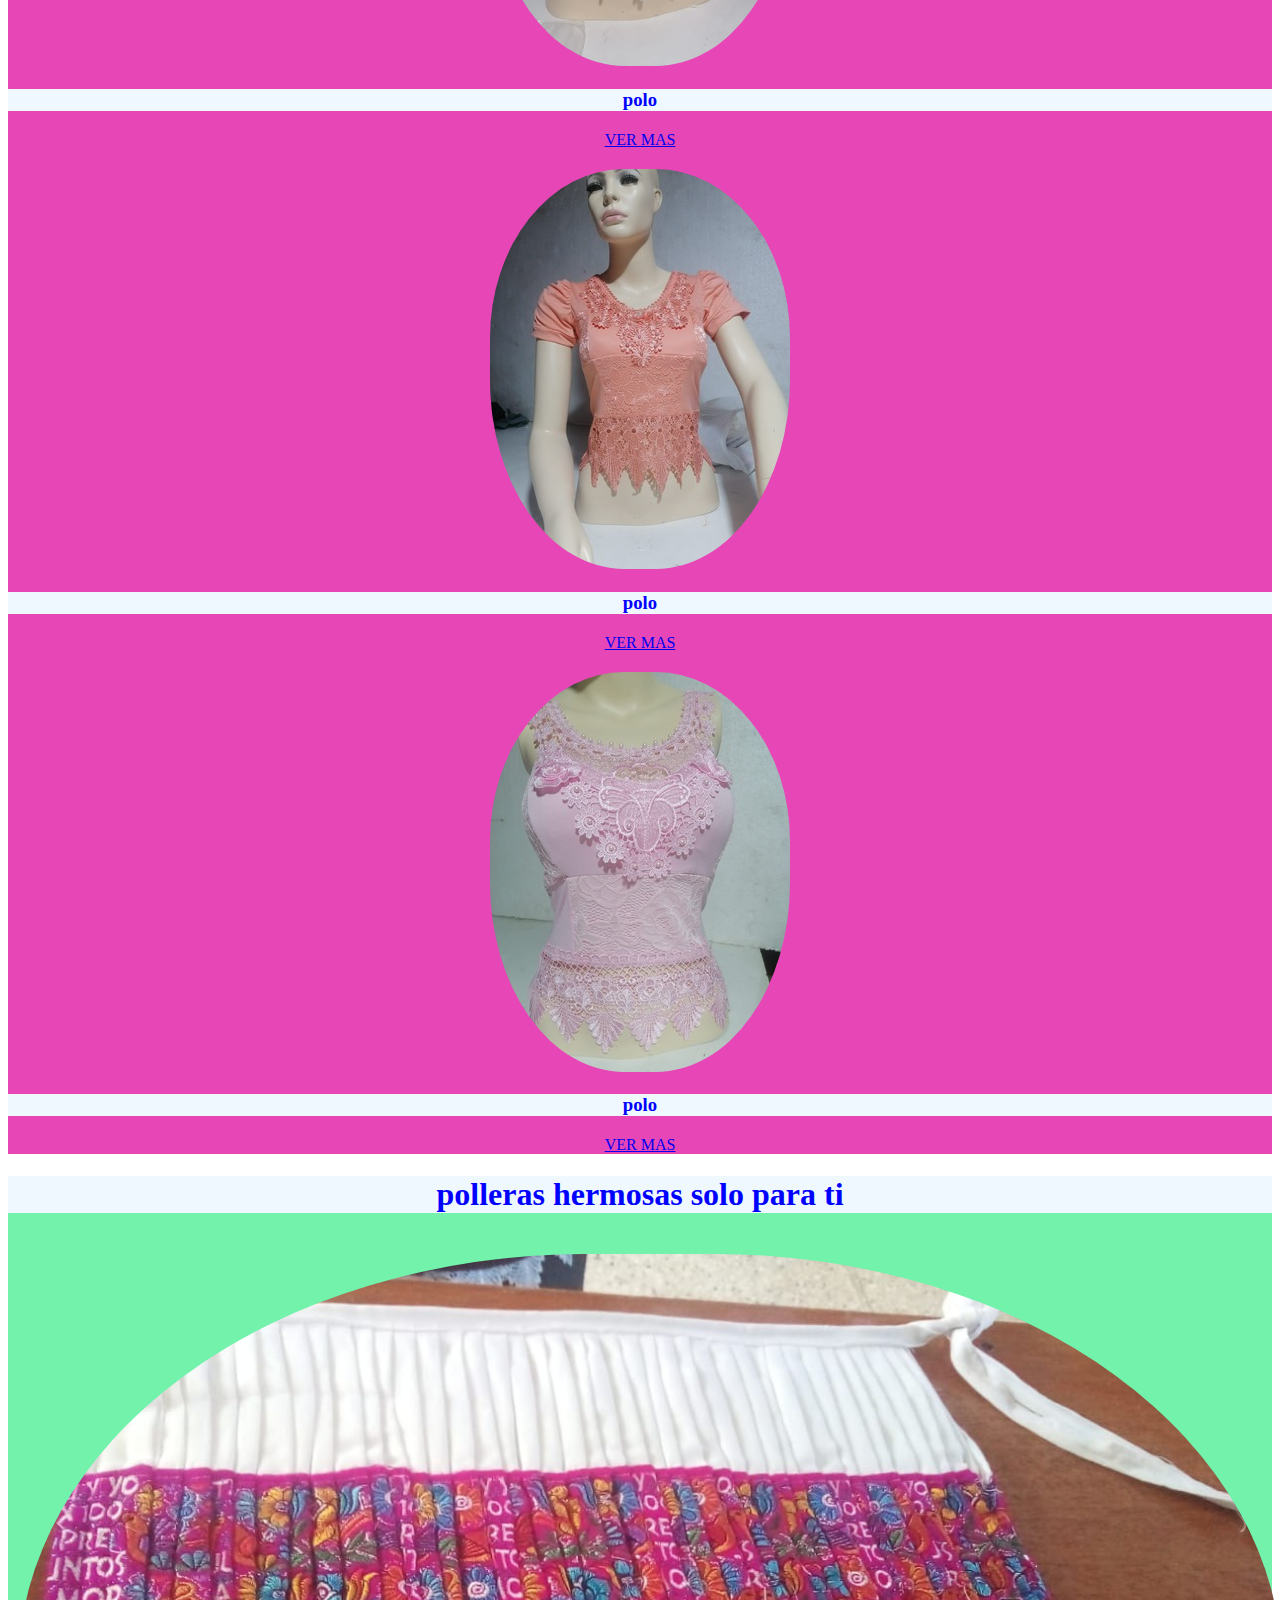
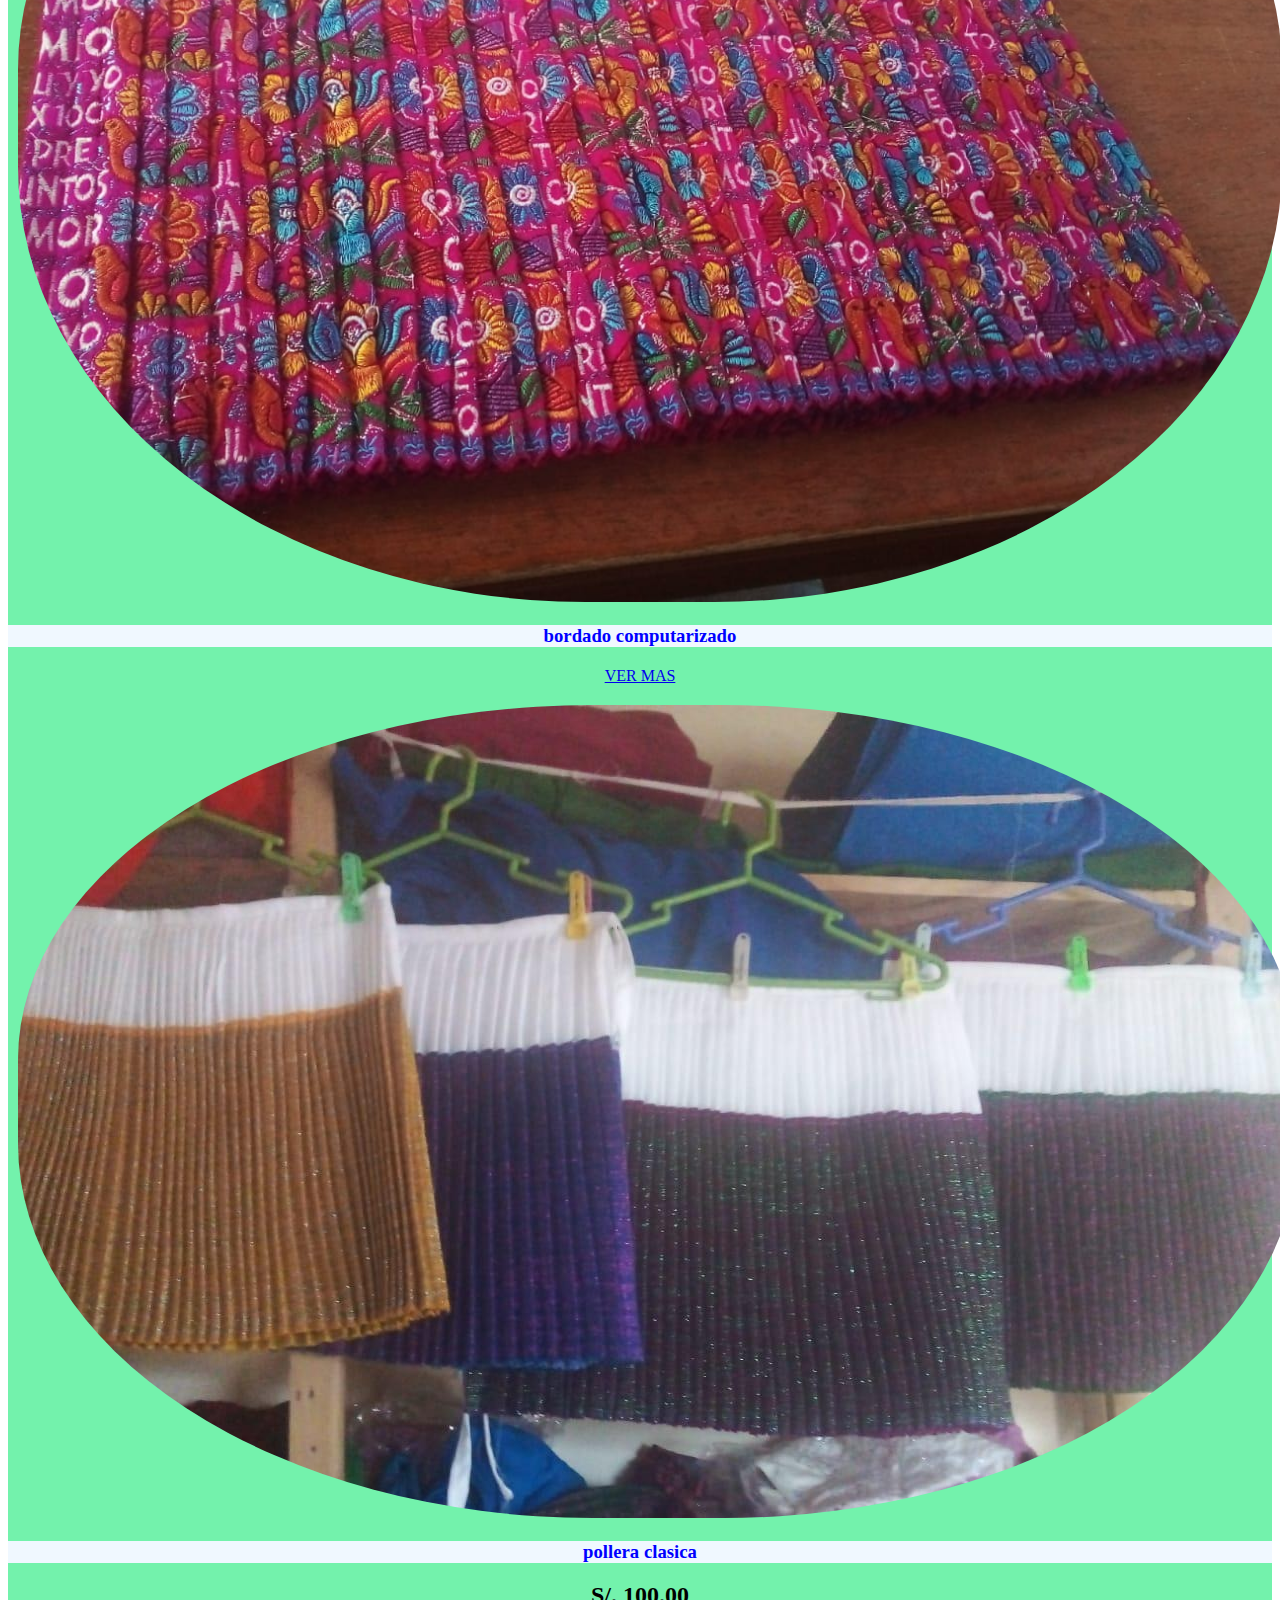
==== commit 2abafa2b: "Update index.html" ====
--- a/index.html
+++ b/index.html
@@ -15,7 +15,7 @@
 
 </head>
 <body>
-    <nav class="navbar navbar-expand-lg bg-light">
+   <!-- <nav class="navbar navbar-expand-lg bg-light">
         <div class="container-fluid bg-warning">
             <a class="navbar-brand" href="index.html" style="font-size: 4em;"><img src="Img/logo2.png" width="90 alt="logo"></a>
             <button class="navbar-toggler" type="button" data-bs-toggle="collapse" data-bs-target="#navbarSupportedContent2" aria-controls="navbarSupportedContent2" aria-expanded="false" aria-label="Toggle navigation">
@@ -31,7 +31,7 @@
                         <li><a class="dropdown-item" href="blusa.html" class="nav-link">Blusa</a></li>
                         <li><a class="dropdown-item" href="zapato.html" class="nav-link">Zapato</a></li>
                         <li><a class="dropdown-item" href="pollera.html" class="nav-link">Pollera</a></li>
-                       </ul>-->
+                       </ul>
                       </li>
                       <li class="nav-item"><a href="chompa.html" class="nav-link">Chompa</a></li>
                       <li class="nav-item"><a href="pollera.html" class="nav-link ">Pollera</a></li>
@@ -94,7 +94,7 @@
                   </a> 
                 </div>
             </div>
-           <!-- <div class="carousel-inner">
+            <div class="carousel-inner">
              <div class="carousel-item active">
                 <a href="chompa.html">  <img src="Img/4.jpg" class="d-block w-100" alt="...">
                 
@@ -146,7 +146,7 @@
         
                   
                 </div>
-             <!-- <div class="carousel-item active">
+              <div class="carousel-item active">
                 <a href="">  <img src="Img/1.jpg" class="d-block w-100" alt="...">
                 
                   <div class="carousel-caption d-none d-md-block">
@@ -171,9 +171,9 @@
                
                   
                 </div>
-              </div>-->
+              </div>
               
-            </div>-->
+            </div>
             <button class="carousel-control-prev" type="button" data-bs-target="#carouselExampleCaptions" data-bs-slide="prev">
               <span class="carousel-control-prev-icon" aria-hidden="true"></span>
               <span class="visually-hidden">Previous</span>
@@ -183,7 +183,102 @@
               <span class="visually-hidden">Next</span>
             </button>
         </div>
-    </div>
+    </div>-->
+        <nav class="navbar navbar-expand-lg bg-light">
+        <div class="container-fluid bg-warning">
+            <a class="navbar-brand" href="index.html" style="font-size: 4em;"><img src="Img/logo2.png" width="120"  alt="logo">Yourpha</a>
+            <button class="navbar-toggler" type="button" data-bs-toggle="collapse" data-bs-target="#navbarSupportedContent2" aria-controls="navbarSupportedContent2" aria-expanded="false" aria-label="Toggle navigation">
+            <span class="navbar-toggler-icon"></span>
+            </button>
+          <header class="d-flex justify-content-center py-3 ">
+              <div class="collapse navbar-collapse" id="navbarSupportedContent2">
+                  <ul class="nav nav-pills" class="Menu" >
+                      
+                      <li class="nav-item dropdown"> <a href="index.html" class="nav-link dropdown-toggle"
+                      id="navbarProducto" role="button" data-bs-toggle="dropdown">Producto</a>
+                       <!--<ul class="dropdown-producto dropdown-producto-dark" id="subMenu">
+                        <li><a class="dropdown-item" href="blusa.html" class="nav-link">Blusa</a></li>
+                        <li><a class="dropdown-item" href="zapato.html" class="nav-link">Zapato</a></li>
+                        <li><a class="dropdown-item" href="pollera.html" class="nav-link">Pollera</a></li>
+                       </ul>-->
+                      </li>
+                      <li class="nav-item"><a href="chompa.html" class="nav-link">Chompa</a></li>
+                      <li class="nav-item"><a href="pollera.html" class="nav-link ">Pollera</a></li>
+                      <li class="nav-item"><a href="aretes.html" class="nav-link">Aretes</a></li>
+                      <li class="nav-item"><a href="polosublimado.html" class="nav-link">Deportivo</a></li>
+                      
+                      <li class="nav-item"> <a href="https://wa.link/zk2ncd"><img src="Img/wasap.png" alt=""></a>
+                  </li></ul>
+              </div>
+          </header>
+        </div>
+    </nav>
+        <div class="container">
+
+      <div id="carouselExampleCaptions" class="carousel slide" data-bs-ride="carousel">
+          <div class="carousel-indicators">
+            <button type="button" data-bs-target="#carouselExampleCaptions" data-bs-slide-to="0" class="active" aria-current="true" aria-label="Slide 1"></button>
+            <button type="button" data-bs-target="#carouselExampleCaptions" data-bs-slide-to="1" aria-label="Slide 2"></button>
+            <button type="button" data-bs-target="#carouselExampleCaptions" data-bs-slide-to="2" aria-label="Slide 3"></button>
+            <button type="button" data-bs-target="#carouselExampleCaptions" data-bs-slide-to="3" aria-label="Slide 4"></button>
+            
+          </div>
+          <br>
+          <div class="carousel-inner">
+            <div class="carousel-item active">
+              <a href="polosublimado.html">  <img src="Img/polos sublimado/alianza.png" class="d-block w-100" alt="...">
+                <div class="carousel-caption d-none d-md-block">
+                  <h5 style="text-align: center; color:blue;" ></h5>
+                </div>
+              </a>  
+            </div>
+            <div class="carousel-item">
+              <a href="polosublimado.html">  <img src="Img/polos sublimado/city.png" class="d-block w-100" alt="...">
+                <div class="carousel-caption d-none d-md-block">
+                  <h5></h5>
+                </div>
+
+              </a>
+            </div>
+            <div class="carousel-item">
+              
+                <a href="polosublimado.html" ><img src="Img/polos sublimado/cristal.png" class="d-block w-100" alt="...">
+                  <div class="carousel-caption d-none d-md-block text-white"> 
+                  <h5></h5>
+                  </div>
+                </a>
+            </div>
+            <div class="carousel-item">
+              <a href="polosublimado.html"> <img src="Img/polos sublimado/Contact.png" class="d-block w-100" alt="...">
+                <div class="carousel-caption d-none d-md-block">
+                  <h5></h5>
+                </div>
+              </a>
+                
+            </div>
+              
+          </div>
+          <button class="carousel-control-prev" type="button" data-bs-target="#carouselExampleCaptions" data-bs-slide="prev">
+            <span class="carousel-control-prev-icon" aria-hidden="true"></span>
+            <span class="visually-hidden">Previous</span>
+          </button>
+          <button class="carousel-control-next" type="button" data-bs-target="#carouselExampleCaptions" data-bs-slide="next">
+            <span class="carousel-control-next-icon" aria-hidden="true"></span>
+            <span class="visually-hidden">Next</span>
+          </button>
+      </div>
+  </div>
+  <br>
+  <article class="video">
+    <div class="col-3 col-s-12">
+        
+        
+        <video style="width: 240; height: 180;" autoplay loop muted width="320">
+        <source src="video/WhatsApp Video 2023-06-10 at 10.33.56 PM.mp4" type="video/mp4"> 
+        
+    </div>
+
+</article>
         <section class="container sproduct my-5 pt-5" id="uniforme">
       <h1> falda en tela cardif y importado </h1>
       <div class="row mt-5">
